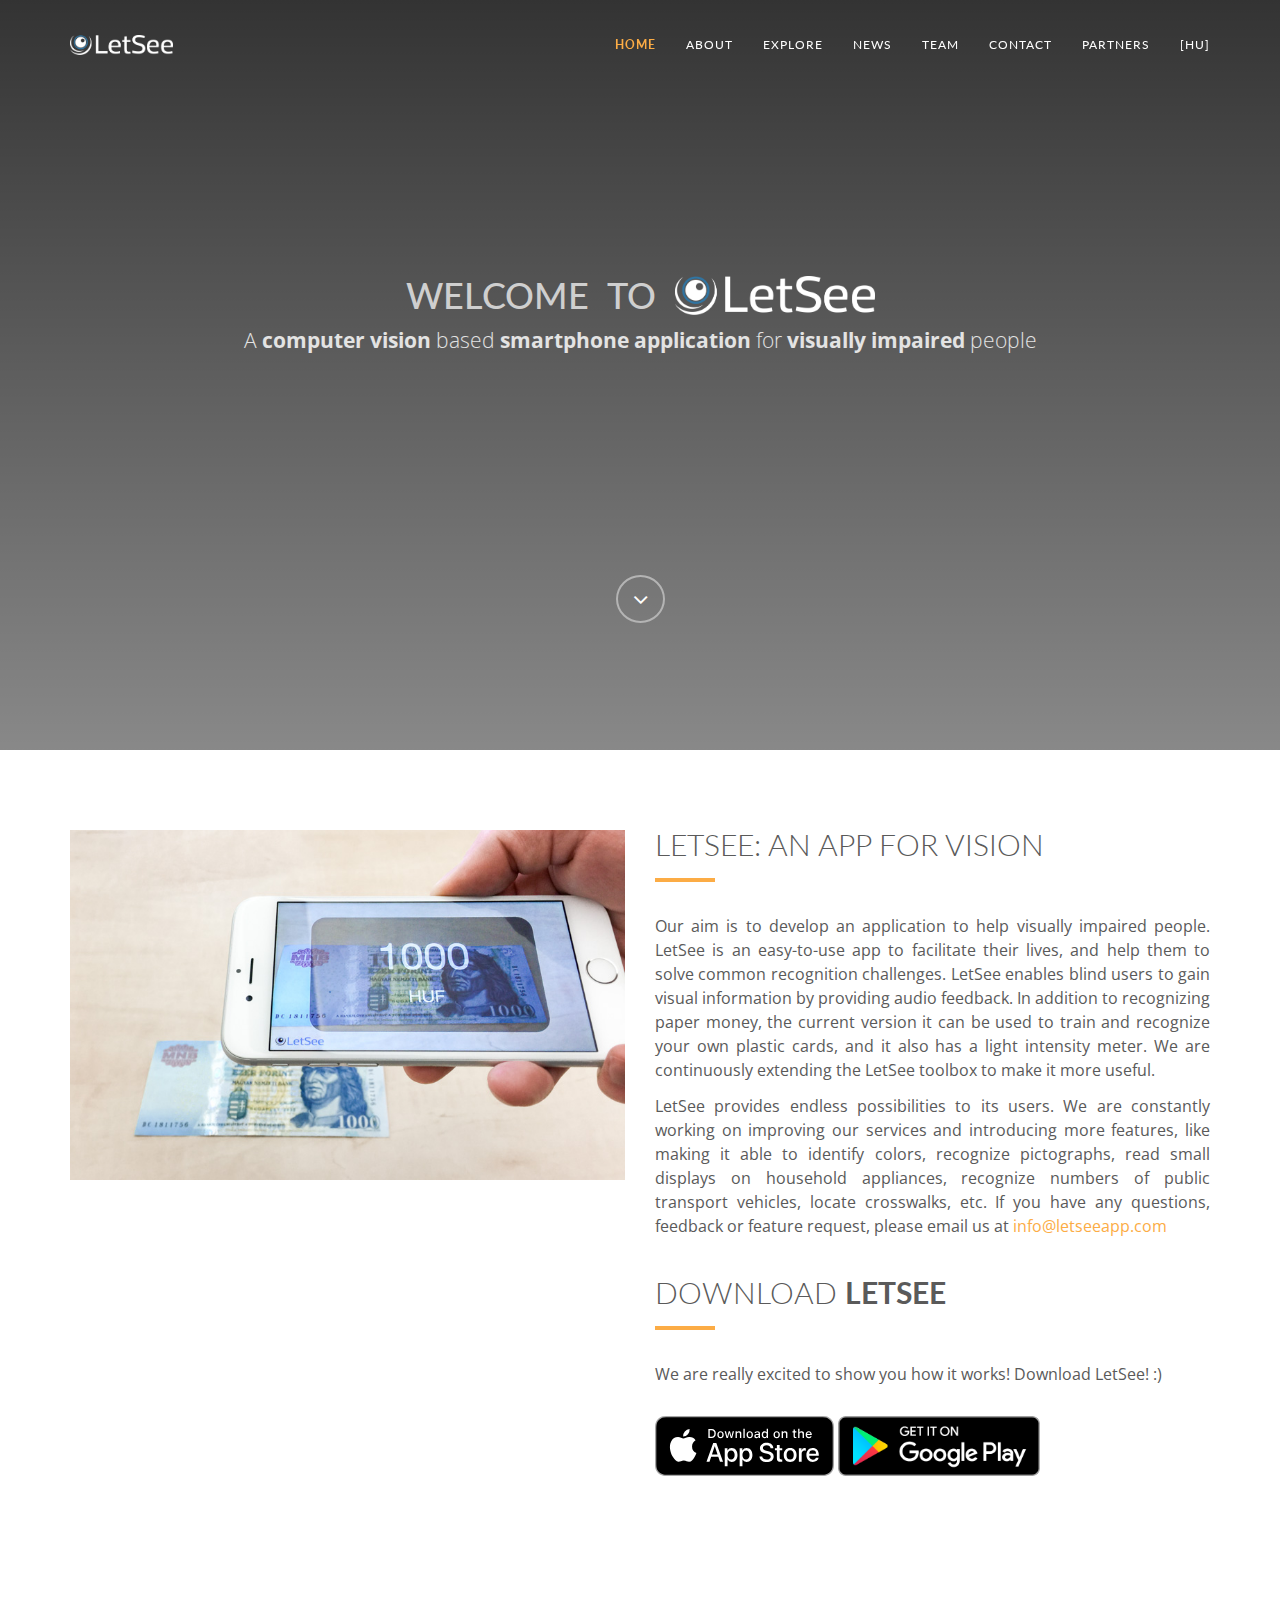
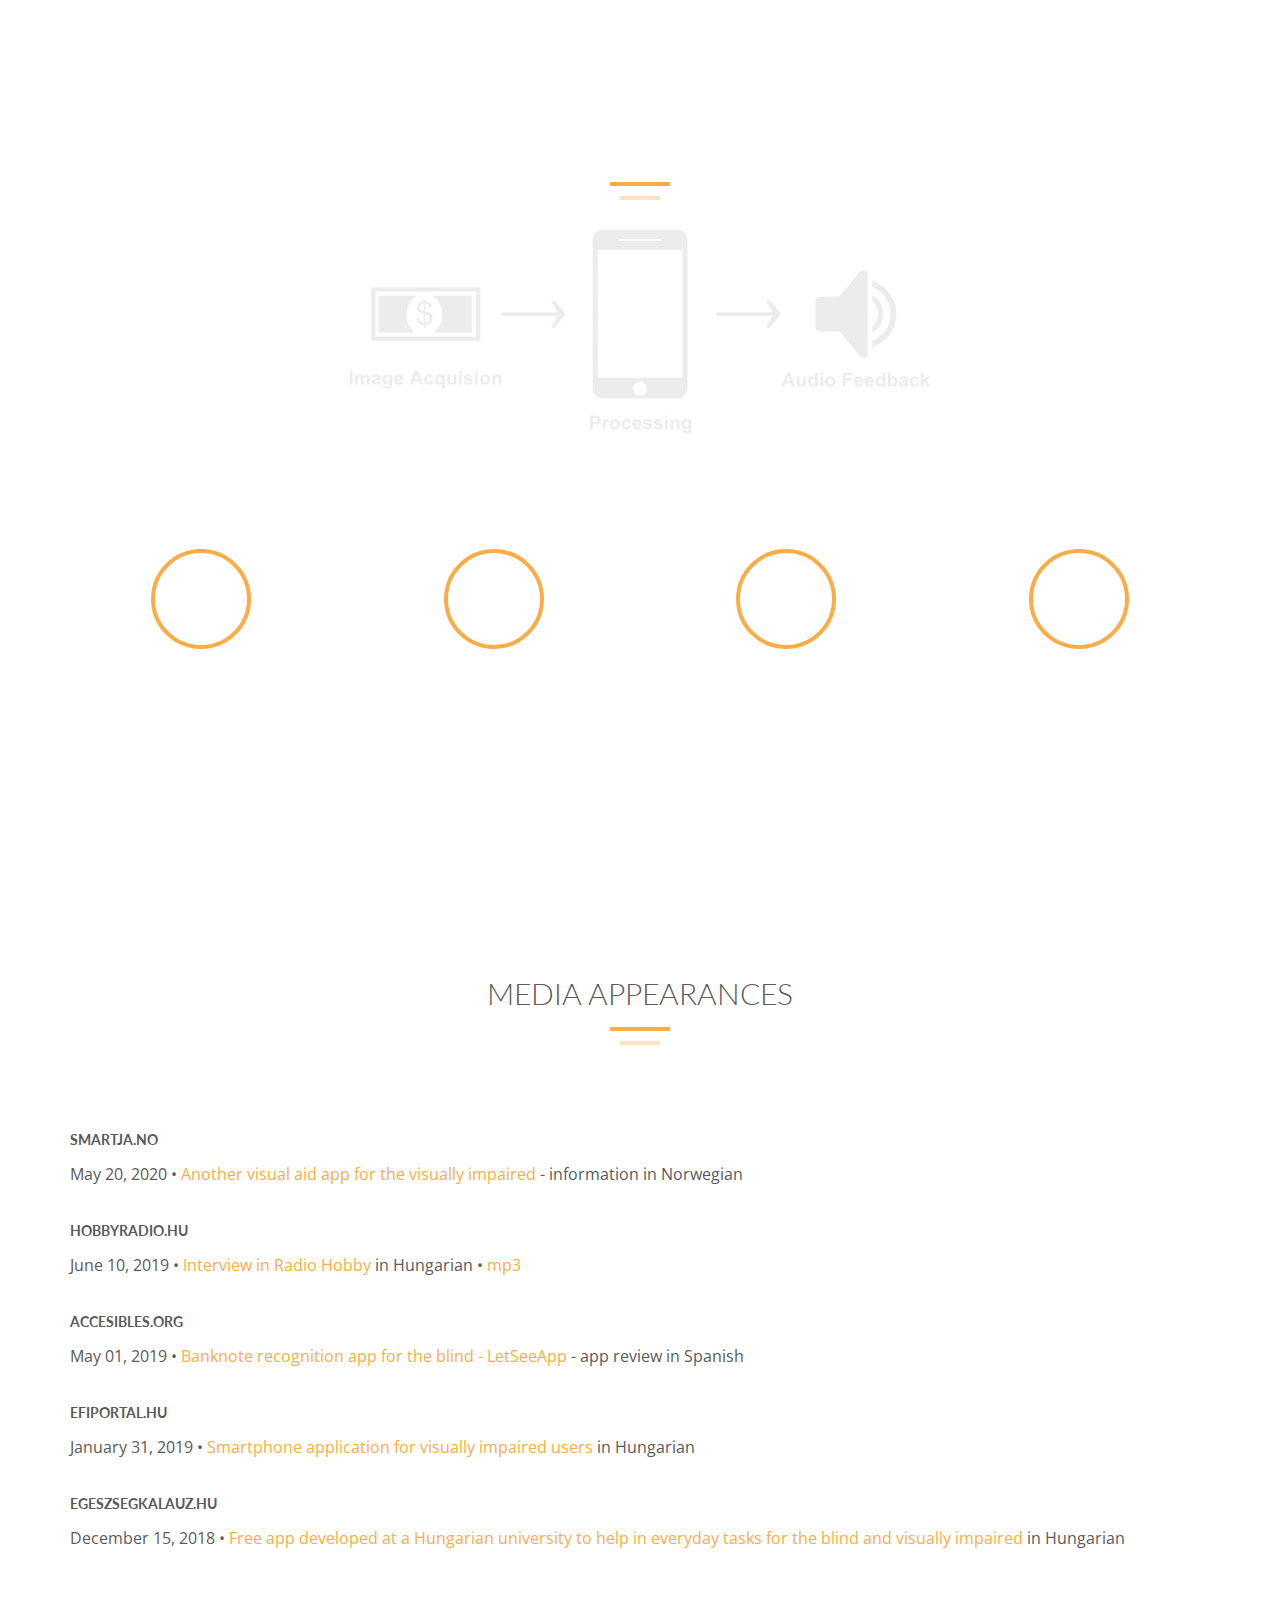
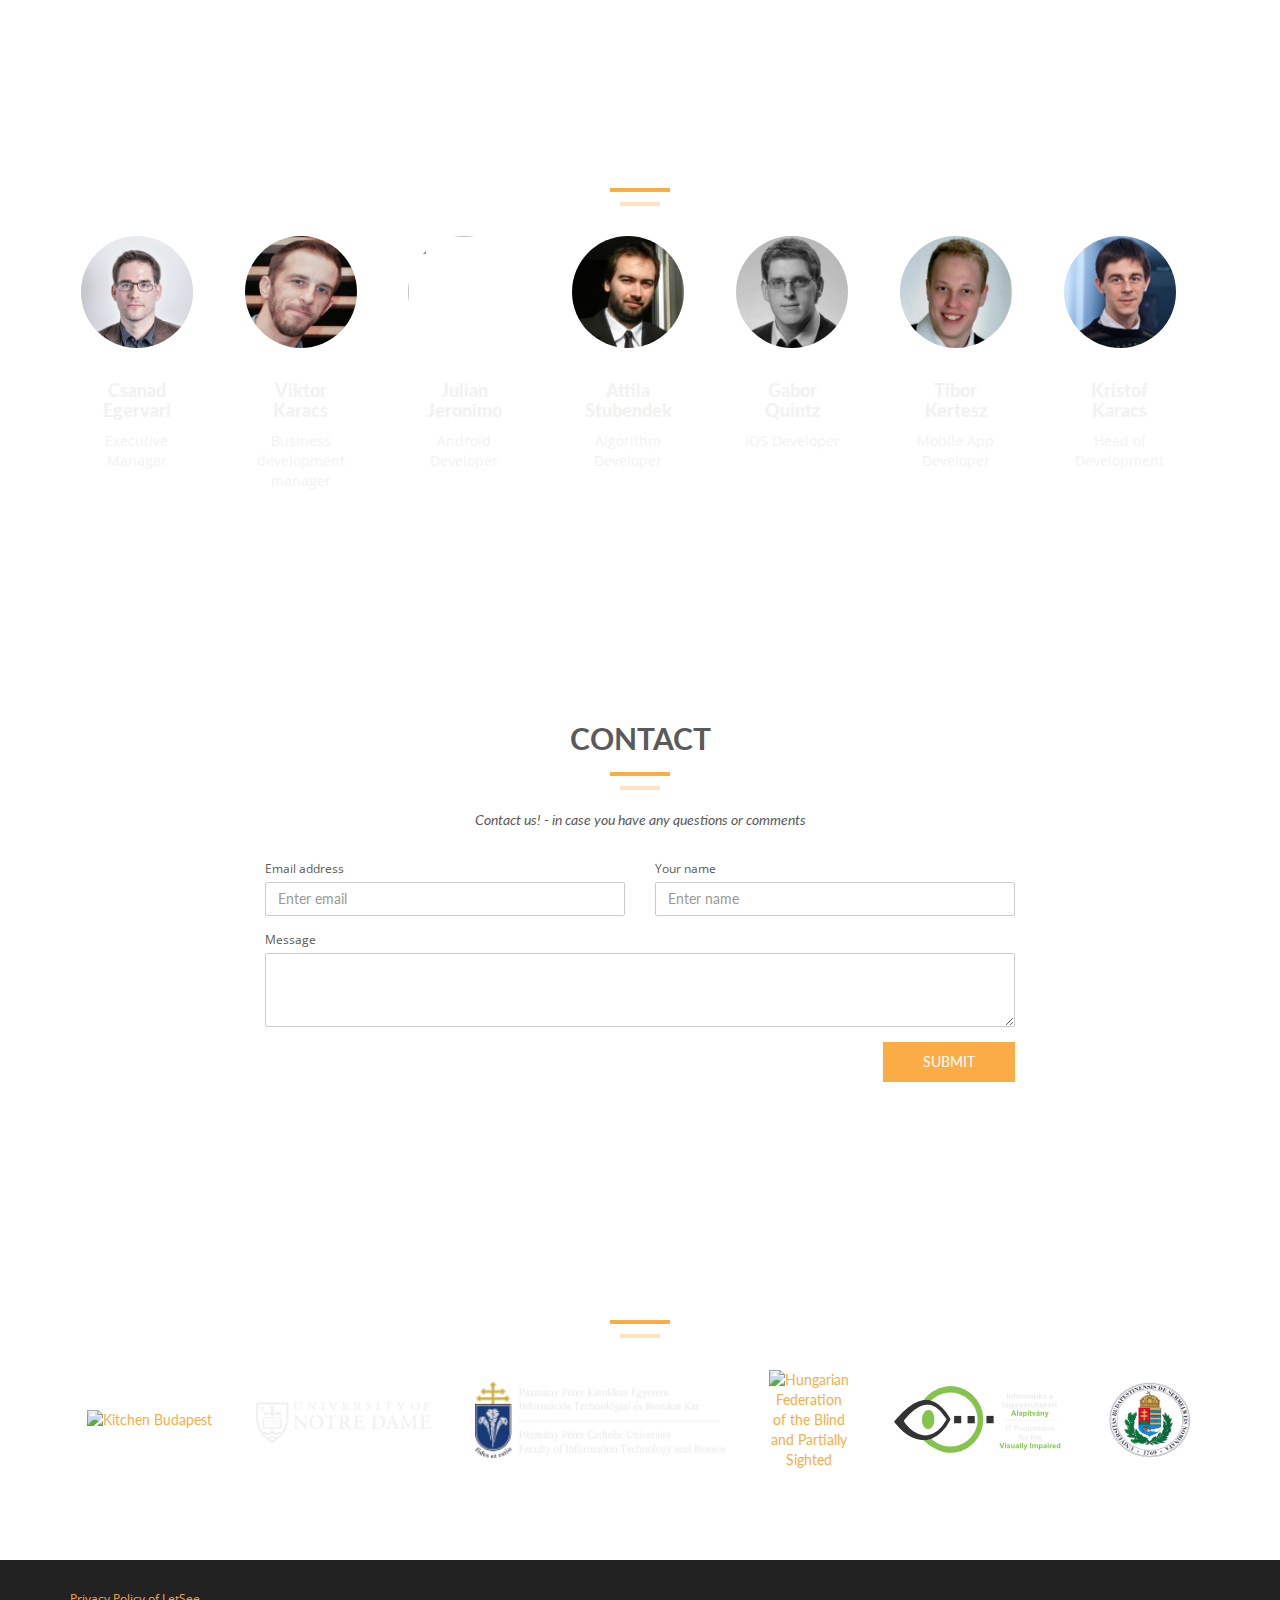
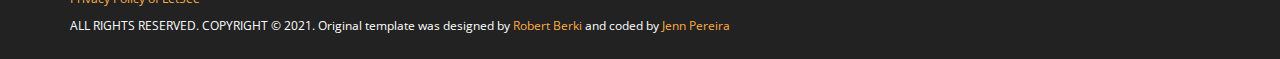
==== index.html @ 66dfd001 "Fix documentation for the JavaScript function for accessibility focus on keyboard navigation" ====
<!DOCTYPE html>
<html lang="en" xmlns="http://www.w3.org/1999/html">
  <head>
	<!-- Basic Page Needs
	================================================== -->
	<meta charset="utf-8">
	<!--[if IE]><meta http-equiv="x-ua-compatible" content="IE=9" /><![endif]-->
	<meta name="viewport" content="width=device-width, initial-scale=1">
	<title>LetSee - A computer vision based smartphone application for visually impaired people</title>
	<meta name="description" content="A computer vision based smartphone application for visually impaired people">
	<meta name="keywords" content="computer vision, smartphone application, app, visually impaired, blind, aid">
	<meta name="author" content="ThemeForces.com, Hungarian Bionic Vision Center">
	
	
	<!-- Favicons
	================================================== -->
	<link rel="apple-touch-icon-precomposed" sizes="57x57" href="img/icons/apple-touch-icon-57x57.png" />
	<link rel="apple-touch-icon-precomposed" sizes="114x114" href="img/icons/apple-touch-icon-114x114.png" />
	<link rel="apple-touch-icon-precomposed" sizes="72x72" href="img/icons/apple-touch-icon-72x72.png" />
	<link rel="apple-touch-icon-precomposed" sizes="144x144" href="img/icons/apple-touch-icon-144x144.png" />
	<link rel="apple-touch-icon-precomposed" sizes="60x60" href="img/icons/apple-touch-icon-60x60.png" />
	<link rel="apple-touch-icon-precomposed" sizes="120x120" href="img/icons/apple-touch-icon-120x120.png" />
	<link rel="apple-touch-icon-precomposed" sizes="76x76" href="img/icons/apple-touch-icon-76x76.png" />
	<link rel="apple-touch-icon-precomposed" sizes="152x152" href="img/icons/apple-touch-icon-152x152.png" />
	<link rel="icon" type="image/png" href="img/icons/favicon-196x196.png" sizes="196x196" />
	<link rel="icon" type="image/png" href="img/icons/favicon-96x96.png" sizes="96x96" />
	<link rel="icon" type="image/png" href="img/icons/favicon-32x32.png" sizes="32x32" />
	<link rel="icon" type="image/png" href="img/icons/favicon-16x16.png" sizes="16x16" />
	<link rel="icon" type="image/png" href="img/icons/favicon-128.png" sizes="128x128" />
	<meta name="application-name" content="LetSee - A computer vision based smartphone application for visually impaired people"/>
	<meta name="msapplication-TileColor" content="#FFFFFF" />
	<meta name="msapplication-TileImage" content="img/icons/mstile-144x144.png" />
	<meta name="msapplication-square70x70logo" content="img/icons/mstile-70x70.png" />
	<meta name="msapplication-square150x150logo" content="img/icons/mstile-150x150.png" />
	<meta name="msapplication-wide310x150logo" content="img/icons/mstile-310x150.png" />
	<meta name="msapplication-square310x310logo" content="img/icons/mstile-310x310.png" />

	<!-- Bootstrap -->
	<link rel="stylesheet" type="text/css"  href="css/bootstrap.css">
	<link rel="stylesheet" type="text/css" href="fonts/font-awesome-4.6.1/css/font-awesome.css">

	<!-- Slider
	================================================== -->
	<link href="css/owl.carousel.css" rel="stylesheet" media="screen">
	<link href="css/owl.theme.css" rel="stylesheet" media="screen">

	<!-- Stylesheet
	================================================== -->
	<link rel="stylesheet" type="text/css"  href="css/style.css">
	<link rel="stylesheet" type="text/css" href="css/responsive.css">

	<link href='http://fonts.googleapis.com/css?family=Lato:100,300,400,700,900,100italic,300italic,400italic,700italic,900italic' rel='stylesheet' type='text/css'>
	<link href='http://fonts.googleapis.com/css?family=Open+Sans:300italic,400italic,600italic,700italic,800italic,700,300,600,800,400' rel='stylesheet' type='text/css'>

	<script type="text/javascript" src="js/modernizr.custom.js"></script>

	<!-- HTML5 shim and Respond.js for IE8 support of HTML5 elements and media queries -->
	<!-- WARNING: Respond.js doesn't work if you view the page via file:// -->
	<!--[if lt IE 9]>
	  <script src="https://oss.maxcdn.com/html5shiv/3.7.2/html5shiv.min.js"></script>
	  <script src="https://oss.maxcdn.com/respond/1.4.2/respond.min.js"></script>
	<![endif]-->
  </head>
  <body>
	<!-- Navigation
	==========================================-->
	<nav id="tf-menu" class="navbar navbar-default navbar-fixed-top" role="navigation">
	  <div class="container">
		<!-- Brand and toggle get grouped for better mobile display -->
		<div class="navbar-header">
			<button type="button" class="navbar-toggle collapsed" data-toggle="collapse" data-target="#bs-example-navbar-collapse-1">
				<span class="sr-only">Toggle navigation</span>
				<span class="icon-bar"></span>
				<span class="icon-bar"></span>
				<span class="icon-bar"></span>
			</button>
			<a aria-hidden="true" id="navbar-logo" href="#tf-home" class="page-scroll"><img src="img/LetSee-logo_white_blue.png" class="navbar-brand"></a>
		  	<!-- <a class="navbar-brand" href="index.html">LetSee</a> -->
		</div>

		<!-- Collect the nav links, forms, and other content for toggling -->
		<div class="collapse navbar-collapse" id="bs-example-navbar-collapse-1">
			<ul class="nav navbar-nav navbar-right" id="navbar-sections">
				<li><a id="navbar-home" href="#tf-home" class="page-scroll"><span class="lan-en">Home</span><span class="lan-hu">Főoldal</span></a></li>
				<li><a id="navbar-about" href="#tf-about" class="page-scroll"><span class="lan-en">About</span><span class="lan-hu">Az appról</span></a></li>
				<li><a id="navbar-explore" href="#tf-explore" class="page-scroll"><span class="lan-en">Explore</span><span class="lan-hu">Ismertető</span></a></li>
				<li><a id="navbar-news" href="#tf-news" class="page-scroll"><span class="lan-en">News</span><span class="lan-hu">Hírek</span></a></li>
				<li><a id="navbar-team" href="#tf-team" class="page-scroll"><span class="lan-en">Team</span><span class="lan-hu">Csapatunk</span></a></li>
				<li><a id="navbar-contact" href="#tf-contact" class="page-scroll"><span class="lan-en">Contact</span><span class="lan-hu">Kapcsolat</span></a></li>
				<li><a id="navbar-partners" href="#tf-partners" class="page-scroll"><span class="lan-en">Partners</span><span class="lan-hu">Partnereink</span></a></li>
				<li><a id="lan-selector" href="#"><span class="lan-hu">[EN]</span><span class="lan-en">[HU]</span></a></li>
				<!--<li><a href="#tf-testimonials" class="page-scroll">Testimonials</a></li>-->
		  	</ul>
		</div><!-- /.navbar-collapse -->
	  </div><!-- /.container-fluid -->
	</nav>

	<!-- Home Page
	==========================================-->
	<div role="main" id="mainPage">
		<div id="tf-home" class="text-center">
			<div class="overlay">
				<div class="content">
					<!--<h1>Welcome to <strong><span class="color">LetSee</span></strong></h1>-->
					<div class="section-title" id="section-title-home" tabindex="0">
						<h1 aria-hidden="true" class="lan-en" style="word-spacing: 10px;">Welcome to <img src="img/LetSee-logo_white_blue.png" style="width: 200px; margin-top: -8px;"></h1>
						<h1 class="lan-hu" style="word-spacing: 10px;">Üdvözlünk a <img src="img/LetSee-logo_white_blue.png" style="width: 200px; margin-top: -8px;" alt="Let see"> oldalán!</h1>
					</div>
					<p class="lead lan-en">A <strong>computer vision</strong> based <strong>smartphone application</strong> for <strong>visually impaired</strong> people</p>
					<p class="lead lan-hu">Okostelefon-<strong>alkalmazás látássérült</strong> felhasználók számára</p>
					<a href="#tf-about" class="fa fa-angle-down page-scroll"></a>
				</div>
			</div>
		</div>

		<!-- About Us Page
		==========================================-->
		<div id="tf-about">
			<div class="container">
				<div class="row">
					<div class="col-md-6">
						<img src="img/LetSeeAppInUse02.jpg" class="img-responsive" alt="Let see logo">
						<div class="clearfix"></div>
						<br /><br />
						<iframe align="middle" style="width: 576px; height: 324px; max-width: 100%; max-height: 60%;" src="https://www.youtube.com/embed/pslJZNljpvE" frameborder="0" gesture="media" allowfullscreen></iframe>
					</div>
					<div class="col-md-6">
						<div class="about-text">
							<div class="section-title" id="section-title-about" tabindex="0">
								 <!-- <h4>About us</h4> -->
								<h2 class="lan-en">LetSee: an App for Vision</h2>
								<h2 class="lan-hu">LetSee: segít a látásban</h2>
								<hr>
								<div class="clearfix"></div>
							</div>
							<p class="intro justified lan-en">Our aim is to develop an application to help visually impaired people. LetSee is an easy-to-use app to facilitate their lives, and help them to solve common recognition challenges. LetSee enables blind users to gain visual information by providing audio feedback. In addition to recognizing paper money, the current version it can be used to train and recognize your own plastic cards, and it also has a light intensity meter. We are continuously extending the LetSee toolbox to make it more useful.</p>
							<p class="intro justified lan-hu">Célunk egy olyan alkalmazás fejlesztése, amely a látássérülteket segíti életkörülményeik javításában. A LetSee egy egyszerűen használható alkalmazás, amely segítséget nyújt a mindennapokban felmerülő nehézségek megoldásához. Segítségével a látássérült illetve vak felhasználó hasznos információkat, hangjelzéseket kaphat a környezetéről. A jelenlegi verzió a papírpénzek felismerésére mellett használható bankkártyák és igazolványok betanítására és felismerésére, valamint egy fényintenzitás mérő funkció is megtalálható benne. A LetSee eszköztárát folyamatosan bővítjük, hogy minél hasznosabb segédeszközzé tegyük.</p>
							<p class="intro justified lan-en">LetSee provides endless possibilities to its users. We are constantly working on improving our services and introducing more features, like making it able to identify colors, recognize pictographs, read small displays on household appliances, recognize numbers of public transport vehicles, locate crosswalks, etc. If you have any questions, feedback or feature request, please email us at<a href="mailto:info@letseeapp.com" title="Send an email to LetSee"> info@letseeapp.com </a></p>
							<p class="intro justified lan-hu">A LetSee számtalan lehetőséget kínál felhasználóinak. Folyamatosan dolgozunk az alkalmazás fejlesztésén, új funkciók bevezetésén, többek között, hogy képes legyen színek illetve piktogramok felismerésére, digitális kijelzők leolvasására, járatszám-felismerésre, gyalogosátkelők megtalálására stb. Ha kipróbáltad, és kérdésed, visszajelzésed, fejlesztési ötleted van, kérünk írj nekünk az <a href="mailto:info@letseeapp.com" title="Küldjön e-mailt a LetSee">info@letseeapp.com</a> emailcímre. </p>
						</div>

						<br /><br />

						<div class="section-title">
							<h2 class="lan-en">Download <strong>LetSee</strong></h2>
							<h2 class="lan-hu">Letöltés</h2>
							<div class="line">
								<hr>
							</div>
							<div class="clearfix"></div>
						</div>
						<p class="intro lan-en">We are really excited to show you how it works! Download LetSee! :)</p>
						<p class="intro lan-hu">Izgatottan várjuk, mit szólsz hozzá! Töltsd le, próbáld ki! :)</p>
						<div class="section-title center">
							<a href="https://itunes.apple.com/hu/app/letseeapp/id1170643143?mt=8">
								<img alt="Beszerzés az App store-ból" src="img/AppStoreDownload_HU.svg" class="img-rounded lan-hu" align="middle" style="max-width: 230px; height: 60px; max-height: 60px;" />
								<img alt="Get it on App Store" src="img/AppStoreDownload_US-UK.svg" class="img-rounded lan-en" align="middle" style="max-width: 230px; height: 60px; max-height: 60px;" />
							</a>
							<a href='https://play.google.com/store/apps/details?id=com.letseeapp.letseeapp&pcampaignid=MKT-Other-global-all-co-prtnr-py-PartBadge-Mar2515-1'>
								<img alt="Beszerzés a Google Play-ből" src="img/PlayStoreDownload_HU.png" class="img-rounded lan-hu" align="middle" style="max-width: 230px; height: 60px; max-height: 60px;" />
								<img alt="Get it on Google Play" src="img/PlayStoreDownload_US-UK.png" class="img-rounded lan-en" align="middle" style="max-width: 230px; height: 60px; max-height: 60px;" />
							</a>
						</div>
					</div>
				</div>
			</div>
		</div>


		 <!-- Explore Section
		==========================================-->
	  <div id="tf-explore" class="text-center">
			<div class="overlay">
				<div class="container">
					<div class="section-title center" id="section-title-explore" tabindex="0">
						<h2 class="lan-en">Explore <strong>the app</strong></h2>
						<h2 class="lan-hu">Fedezd fel a <strong>LetSee</strong> világát!</h2>
						<div class="line">
							<hr>
						</div>
						<div class="clearfix"></div>
						<div class="center-block visible-sm visible-md visible-lg">
							<img aria-hidden="true" src="img/DataFlow01W.png" class="img-rounded" align="middle" style="width: 80%; max-width: 600px;">
						</div>
						<div class="center-block visible-xs">
							<img aria-hidden="true" src="img/DataFlow02W.png" class="img-rounded" align="middle" style="width: 60%; max-width: 200px;">
						</div>
						<!-- There should be two types for PC and mobile versions. Or not? --><!--is equipped only with banknote recognition capabilies-->
						<!--<p class="intro">LetSee app uses the built in camera of your smartphone to capture imageflows of your surroundings. Images are processed locally in real time, thus no internet connection is needed to use the app.* Since current version of LetSee recognizes banknotes only, task selection menu will be introduced in a later release. Just tap on the app to start processing and wait for the audio feedback. Once the app is highly confident in its decisions, results are immediately displayed on the screen and spoken out loud. </p>
						<p class="intro">To help you aim the device properly, LetSee also gives you audio hints about where to move the camera.</p>
						-->
						<p class="intro lan-en">LetSee is exploiting the immense computational and sensory capabilities of smartphones.</p>
						<p class="intro lan-hu">A LetSee sokoldalúan használja ki az okostelefonok számítási teljesítményét és a bennük lévő szenzorokat.</p>
					</div>
					<div class="space"></div>
					<div class="row">

						<div class="col-md-3 col-sm-6 service">
							<i class="fa fa-video-camera"></i>
							<h4 class="lan-en"><strong>Image Acquisition</strong></h4>
							<h4 class="lan-hu"><strong>Bemeneti képek</strong></h4>
							<p class="justified lan-en">LetSee uses the built in camera of your smartphone to look around in your surroundings processing each frame continuously. </p>
							<p class="justified lan-hu">A LetSee a telefon kameráját használja, folyamatosan feldolgozva a környezetből kinyerhető képi információkat.</p>
						</div>

						<div class="col-md-3 col-sm-6 service">
							<i class="fa fa-mobile"></i>
							<h4 class="lan-en"><strong>Effective Processing</strong></h4>
							<h4 class="lan-hu"><strong>Hatékony képfeldolgozás</strong></h4>
							<p class="justified lan-en">Fast and low-power algorithms running locally on your phone, thus no data connection is needed to use the app.</p>
							<p class="justified lan-hu">A telefon gyors és hatékony algoritmusok segítségével dolgozza fel a képeket, így nincs szükség internetkapcsolatra az alkalmazás használatához.</p>
						</div>

						<div class="col-md-3 col-sm-6 service">
							<i class="fa fa-bullhorn"></i>
							<h4 class="lan-en"><strong>Audio Feedback</strong></h4>
							<h4 class="lan-hu"><strong>Hangjelzések</strong></h4>
							<p class="justified lan-en">Once the app is highly confident in its decisions, results are immediately displayed on the screen and spoken out loud.</p>
							<p class="justified lan-hu">Amint az alkalmazás sikeresen feldolgozta a képet, az eredmény azonnal megjelenik a kijelzőn, és hallhatóvá válik a hangszórón vagy fülhallgatón keresztül.</p>
						</div>
						<div class="col-md-3 col-sm-6 service">
							<i class="fa fa-th-list"></i>
							<h4 class="lan-en"><strong>Task Selection</strong></h4>
							<h4 class="lan-hu"><strong>Feladatválasztás</strong></h4>
							<p class="justified lan-en">Simply swipe sideways to choose among functions.</p>
							<p class="justified lan-hu">A funkciók között egyszerű oldalirányú söpréssel lehet váltani.</p>
						</div>
					</div>
				</div>
			</div>
		</div>

		<!-- News Section
		==========================================-->
		<div id="tf-news" class="text-center">
			<div class="container">

				<div class="row">
					<div class="col-md-10 col-md-offset-1">

						<div class="section-title center" id="section-title-news" tabindex="0">
							<h2 class="lan-en">Media appearances</h2>
							<h2 class="lan-hu">Média megjelenések</h2>
							<div class="line">
								<hr>
							</div>
							<div class="clearfix"></div>
						</div>

					</div>
				</div>

				<div class="row">

					<div class="col-md-12">
						<h5 class="lan-en">smartja.no</h5>
						<h5 class="lan-hu">smartja.no</h5>
						<p class="intro justified lan-en">May 20, 2020 <span>&#8226;</span>    <a href="https://www.smartja.no/letseeapp/">Another visual aid app for the visually impaired</a> - information in Norwegian</p>
						<p class="intro justified lan-hu">2020. május 20. <span>&#8226;</span> <a href="https://www.smartja.no/letseeapp/">Egy újabb látássegítő alkalmazás látássérülteknek</a> - ismertető norvégül</p>
					</div>

					<div class="col-md-12">
						<h5 class="lan-en">hobbyradio.hu</h5>
						<h5 class="lan-hu">hobbyradio.hu</h5>
						<p class="intro justified lan-en">June 10, 2019 <span>&#8226;</span> <a href="http://gephaz.hobbyradio.hu/ket-igen-hasznos-magyar-fejlesztesu-okostelefonos-appot-mustraltunk/">Interview in Radio Hobby</a> in Hungarian       <span>&#8226;</span> <a href="http://gephaz.hobbyradio.hu/archiv/19_06_07.mp3">mp3</a> </p>
						<p class="intro justified lan-hu">2019. június 10. <span>&#8226;</span> <a href="http://gephaz.hobbyradio.hu/ket-igen-hasznos-magyar-fejlesztesu-okostelefonos-appot-mustraltunk/">Interjú a Hobby rádióban</a>     <span>&#8226;</span> <a href="http://gephaz.hobbyradio.hu/archiv/19_06_07.mp3">mp3</a> </p>
					</div>

					<div class="col-md-12">
						<h5 class="lan-en">Accesibles.org</h5>
						<h5 class="lan-hu">Accesibles.org</h5>
						<p class="intro justified lan-en">May 01, 2019 <span>&#8226;</span> <a href="https://www.accesibles.org/app-de-reconocimiento-de-billetes-para-ciegos-letmesee/?unapproved=272&moderation-hash=38a436e69b5645a57b2863a729ee66d5#comment-272">Banknote recognition app for the blind - LetSeeApp</a> - app review in Spanish</p>
						<p class="intro justified lan-hu">2019. május 01. <span>&#8226;</span> <a href="https://www.accesibles.org/app-de-reconocimiento-de-billetes-para-ciegos-letmesee/?unapproved=272&moderation-hash=38a436e69b5645a57b2863a729ee66d5#comment-272">Bankjegyfelismerő alkalmazás vakok számára - LetSeeApp</a> - app ajánló</p>
					</div>

					<div class="col-md-12">
						<h5 class="lan-en">efiportal.hu</h5>
						<h5 class="lan-hu">efiportal.hu</h5>
						<p class="intro justified lan-en">January 31, 2019 <span>&#8226;</span> <a href="http://www.efiportal.hu/hir/okostelefon-alkalmazas-latasserult-felhasznalok-szamara/">Smartphone application for visually impaired users</a> in Hungarian</p>
						<p class="intro justified lan-hu">2019. január 31. <span>&#8226;</span> <a href="http://www.efiportal.hu/hir/okostelefon-alkalmazas-latasserult-felhasznalok-szamara/">Okostelefon-alkalmazás látássérült felhasználók számára</a></p>
					</div>

					<div class="col-md-12">
						<h5 class="lan-en">egeszsegkalauz.hu</h5>
						<h5 class="lan-hu">egeszsegkalauz.hu</h5>
						<p class="intro justified lan-en">December 15, 2018 <span>&#8226;</span> <a href="https://www.egeszsegkalauz.hu/orvosnal/diagnosztika/kidolgoztak-a-magyarok-egy-ingyenes-applikaciot-latasserultek-szamara/669esb6">Free app developed at a Hungarian university to help in everyday tasks for the blind and visually impaired</a> in Hungarian</p>
						<p class="intro justified lan-hu">2018. december 15. <span>&#8226;</span> <a href="https://www.egeszsegkalauz.hu/orvosnal/diagnosztika/kidolgoztak-a-magyarok-egy-ingyenes-applikaciot-latasserultek-szamara/669esb6">Ingyenes applikációt dolgoztak ki a magyar egyetemen a látássérültek mindennapos tájékozódásának segítésére</a></p>
					</div>

				</div>
			</div>
		</div>

		<!-- Team Page
		==========================================-->
		<div id="tf-team" class="text-center">
			<div class="overlay">
				<div class="container">
					<div class="section-title center" id="section-title-team" tabindex="0">
						<h2 class="lan-en">Meet <strong>our team</strong></h2>
						<h2 class="lan-hu">Ismerd meg <strong>munkatársainkat!</strong></h2>
						<div class="line">
							<hr>
						</div>
					</div>

					<div class="row">

						<div class="col-1-7">
							<div class="thumbnail">
								<img aria-hidden="true" src="img/team/cse1.jpg" class="img-circle team-img">
								<div class="caption">
									<h3 class="lan-en">Csanad Egervari</h3>
									<h3 class="lan-hu">Egervári Csanád</h3>
									<p class="lan-en">Executive Manager</p>
									<p class="lan-hu">Ügyvezető</p>
								</div>
							</div>
						</div>

						<div class="col-1-7">
							<div class="thumbnail">
								<img aria-hidden="true" src="img/team/vk1.jpg" class="img-circle team-img">
								<div class="caption">
									<h3 class="lan-en">Viktor Karacs</h3>
									<h3 class="lan-hu">Karacs Viktor</h3>
									<p class="lan-en">Business development manager</p>
									<p class="lan-hu">Üzletfejlesztési menedzser</p>
								</div>
							</div>
						</div>

						<div class="col-1-7">
							<div class="thumbnail">
								<img aria-hidden="true" src="img/team/jj1.jpg" class="img-circle team-img">
								<div class="caption">
									<h3 class="lan-en">Julian Jeronimo</h3>
									<h3 class="lan-hu">Jeronimo Julian</h3>
									<p class="lan-en">Android Developer</p>
									<p class="lan-hu">Android fejlesztő</p>
								</div>
							</div>
						</div>

						<div class="col-1-7">
							<div class="thumbnail">
								<img aria-hidden="true" src="img/team/as1.jpg" class="img-circle team-img">
								<div class="caption">
									<h3 class="lan-en">Attila Stubendek</h3>
									<h3 class="lan-hu">Stubendek Attila</h3>
									<p class="lan-en">Algorithm Developer</p>
									<p class="lan-hu">Algoritmus-fejlesztő</p>
								</div>
							</div>
						</div>

						<div class="col-1-7">
							<div class="thumbnail">
								<img aria-hidden="true" src="img/team/gq1.png" class="img-circle team-img">
								<div class="caption">
									<h3 class="lan-en">Gabor Quintz</h3>
									<h3 class="lan-hu">Quintz Gábor</h3>
									<p class="lan-en">iOS Developer</p>
									<p class="lan-hu">iOS fejlesztő</p>
								</div>
							</div>
						</div>

						<div class="col-1-7">
							<div class="thumbnail">
								<img aria-hidden="true" src="img/team/kt.jpeg" class="img-circle team-img">
								<div class="caption">
									<h3 class="lan-en">Tibor Kertesz</h3>
									<h3 class="lan-hu">Kertész Tibor</h3>
									<p class="lan-en">Mobile App Developer</p>
									<p class="lan-hu">Mobil App fejlesztő</p>
								</div>
							</div>
						</div>

						<div class="col-1-7">
							<div class="thumbnail">
								<img aria-hidden="true" src="img/team/kk1.jpg" class="img-circle team-img">
								<div class="caption">
									<h3 class="lan-en">Kristof Karacs</h3>
									<h3 class="lan-hu">Karacs Kristóf</h3>
									<p class="lan-en">Head of Development</p>
									<p class="lan-hu">Fejlesztési vezető</p>
								</div>
							</div>
						</div>

					</div>

				</div>
			</div>
		</div>

		<!-- Contact Section
		==========================================-->
		<div id="tf-contact" class="text-center">
			<div class="container">

				<div class="row">
					<div class="col-md-8 col-md-offset-2">

						<div class="section-title center" id="section-title-contact" tabindex="0">
							<h2 class="lan-en"><strong>Contact</strong></h2>
							<h2 class="lan-hu"><strong>Elérhetőség</strong></h2>
							<div class="line">
								<hr>
							</div>
							<div class="clearfix"></div>
							<span class="lan-en">
								<em>Contact us! - in case you have any questions or comments</em><br>
							</span>
							<span class="lan-hu">
								<em>Írj nekünk! - ha bármi kérdésed vagy megjegyzésed van</em><br>
							</span>
						</div>

						<form>
							<div class="row">
								<div class="col-md-6">
									<div class="form-group">
										<label for="InputEmail1"><span class="lan-en">Email address</span><span class="lan-hu">E-mail cím</span></label>
										<input type="email" name="input-email" class="form-control" id="InputEmail1" placeholder="Enter email">
									</div>
								</div>
								<div class="col-md-6">
									<div class="form-group">
										<label for="InputName1"><span class="lan-en">Your name</span><span class="lan-hu">Név</span></label>
										<input type="text" name="input-name" class="form-control" id="InputName1" placeholder="Enter name">
									</div>
								</div>
							</div>

							<div class="form-group" id="cf-message-fg">
								<label for="InputMessage"><span class="lan-en">Message</span><span class="lan-hu">Üzenet</span></label>
								<textarea name="input-message" class="form-control" id="InputMessage" rows="3"></textarea>
							</div>

							<button type="button" class="btn tf-btn btn-default" id="contacform-submit"><span class="lan-en">Submit</span><span class="lan-hu">Elküld</span></button>
						</form>

					</div>
				</div>

			</div>
		</div>
		<!-- Our Partners Section
		==========================================-->
		<div id="tf-partners" class="text-center">
			<div class="overlay">
				<div class="container">

					<div class="section-title center" id="section-title-partners" tabindex="0">
						<h2 class="lan-en">Our partners</h2>
						<h2 class="lan-hu">Partnereink</h2>
						<div class="line">
							<hr>
						</div>
					</div>
					<div class="row partnerimages">
						<div class="col-lg-2 col-md-3 col-sm-6 col-xs-12 col-1-6b">
							<a class="lan-en" href="http://kibu.hu/en/home" target=_blank>
								<img aria-hidden="true" src="img/partners/300_KiBu_S_Trans_Clip_invert.png" title="Kitchen Budapest" style="width: 60%; max-width: 125px;">
							</a>
							<a class="lan-hu" href="http://kibu.hu/hu/home" target=_blank>
								<img aria-hidden="true" src="img/partners/300_KiBu_S_Trans_Clip_invert.png" title="Kitchen Budapest" style="width: 60%; max-width: 125px;">
							</a>
						</div>
						<div class="col-lg-3 col-md-3 col-sm-6 col-xs-12 col-1-6b">
							<a class="lan-en" href="https://www.nd.edu" target=_blank>
								<img aria-hidden="true" src="img/partners/nd_mark_blue_m.png" title="University of Notre Dame">
							</a>
							<a class="lan-hu" href="https://www.nd.edu" target=_blank>
								<img aria-hidden="true" src="img/partners/nd_mark_blue_m.png" title="University of Notre Dame">
							</a>
						</div>
						<div class="col-lg-3 col-md-4 col-sm-6 col-xs-12 col-1-6b">
							<a class="lan-en" href="https://itk.ppke.hu/en" target=_blank>
								<img src="img/partners/ppkeitk.png" title="Pázmány Péter Catholic University | Faculty of Information Technology and Bionics" alt="Pázmány Péter Catholic University | Faculty of Information Technology and Bionics" style="width: 100%; max-width: 250px; ">
							</a>
							<a class="lan-hu" href="https://itk.ppke.hu" target=_blank>
								<img src="img/partners/ppkeitk.png" title="Pázmány Péter Katolikus Egyetem | Információs Technológiai és Bionikai Kar" alt="Pázmány Péter Katolikus Egyetem | Információs Technológiai és Bionikai Kar" style="width: 100%; max-width: 250px; ">
							</a>
						</div>
						<div class="col-lg-1 col-md-2 col-sm-6 col-xs-12 col-1-6b">
							<a class="lan-en" href="https://www.mvgyosz.hu/en/mvgyosz-mainpage" target=_blank>
								<img aria-hidden="true" src="img/partners/mvgyosz_logo_betuszavas.jpg" title="Hungarian Federation of the Blind and Partially Sighted" style="width: 40%; max-width: 80px;">
							</a>
							<a class="lan-hu" href="https://www.mvgyosz.hu" target=_blank>
								<img aria-hidden="true" src="img/partners/mvgyosz_logo_betuszavas.jpg" title="Magyar Vakok és Gyengénlátók Országos Szövetsége" style="width: 40%; max-width: 80px;">
							</a>
						</div>
						<div class="col-lg-3 col-md-3 col-sm-6 col-xs-12 col-1-6b">
							<a class="lan-en" href="https://infoalap.hu/english" target=_blank>
								<img src="img/partners/infoalap_logo2016HUN_ENG.png" title="IT Foundation for the Visually Impaired" alt="IT Foundation for the Visually Impaired">
							</a>
							<a class="lan-hu" href="https://infoalap.hu" target=_blank>
								<img src="img/partners/infoalap_logo2016HUN_ENG.png" title="Informatika a Látássérültekért Alapítvány" alt="Informatika a Látássérültekért Alapítvány">
							</a>
						</div>
						<div class="col-lg-1 col-md-2 col-sm-6 col-xs-12 col-1-6b">
							<a class="lan-en" href="https://semmelweis.hu/english" target=_blank>
								<img src="img/partners/sote-cimer.png" title="Semmelweis Medicine and Health Sciences University" alt="Semmelweis Medicine and Health Sciences University">
							</a>
							<a class="lan-hu" href="https://semmelweis.hu" target=_blank>
								<img src="img/partners/sote-cimer.png" title="Semmelweis Orvostudományi Egyetem" alt="Semmelweis Orvostudományi Egyetem">
							</a>
						</div>
					</div>
				</div>
			</div>
		</div>
	</div> <!--end main section-->

	<footer id="footer-section">
		<nav id="footer">
			<div class="container">
				<div class="pull-left fnav">
					<p><a href="/privacy" target="_blank" title="Privacy">Privacy Policy of LetSee</a></p>
					<p>ALL RIGHTS RESERVED. COPYRIGHT © 2021. Original template was designed by <a href="https://dribbble.com/shots/1817781--FREEBIE-Spirit8-Digital-agency-one-page-template">Robert Berki</a> and coded by <a href="https://dribbble.com/jennpereira">Jenn Pereira</a></p>
				</div>
				<!-- <div class="pull-right fnav">
					<ul class="footer-social">
						<li><a href="#"><i class="fa fa-facebook"></i></a></li>
						<li><a href="#"><i class="fa fa-dribbble"></i></a></li>
						<li><a href="#"><i class="fa fa-google-plus"></i></a></li>
						<li><a href="#"><i class="fa fa-twitter"></i></a></li>
					</ul>
				</div> -->
			</div>
		</nav>
	</footer>


	<!-- jQuery (necessary for Bootstrap's JavaScript plugins) -->
	<script src="https://ajax.googleapis.com/ajax/libs/jquery/1.11.1/jquery.min.js"></script>
	<script type="text/javascript" src="js/jquery.1.11.1.js"></script>
	<!-- Include all compiled plugins (below), or include individual files as needed -->
	<script type="text/javascript" src="js/bootstrap.js"></script>
	<script type="text/javascript" src="js/SmoothScroll.js"></script>
	<script type="text/javascript" src="js/jquery.isotope.js"></script>

	<script src="js/owl.carousel.js"></script>
	<script>
		var link = "v8WauUWZyB3ctJ3bm9yL6MHc0RHa";
		var padding = "==QbvNmLslWYtdGQwBXYlV2c0VGb";

		$('#cf-send-message').change(function(){
			if($('input[name="cf-send-message"]:checked').val()){
				$('#cf-message-fg').show("slow");
			}
			else{
				$('#cf-message-fg').hide("slow");
			}
		});
		
		$('#contacform-submit').click(function() {

				alert('Thank you for your time!');
						
				var data = { 
					Name: $('#InputName1').val(), 
					Email: $('#InputEmail1').val(),
					Subscription: "Subscription skipped.",
					Message: $('#InputMessage').val()
				};

				$.ajax({
					url: atob(link.split('').reverse().join('')).concat(atob(padding.split('').reverse().join(''))), 
					method: "POST",
					data: data,
					dataType: "json"
				});

				$('#InputMessage').val("");
				$('#InputName1').val("");
				$('#InputEmail1').val("");
			
		});
	</script>

	<!-- Javascripts
	================================================== -->
	<script type="text/javascript" src="js/main.js"></script>
	<script type="text/javascript">
		var actLan = "en";
		$(".lan-hu").hide();
		$("#lan-selector").click(function(event){
			if(actLan === "hu") {
				actLan = "en";
				$(".lan-hu").hide();
				$(".lan-en").show();
			} else {
				actLan = "hu";
				$(".lan-en").hide();
				$(".lan-hu").show();
			}
			event.preventDefault();
		});
	</script>

	<!-- JS function to fix the accessibility focus on keyboard navigation -->
  	<script>
		// On an key pressed event performed over the navigation bar `nav` element with id:
		// `tf-menu` (the parent element)
		// Approach 1: Using jQuery for handling the event
		$("#tf-menu").keyup(function(event) {
		// Approach 2: Using vanilla JavaScript for handling the event
		// document.getElementById("tf-menu").addEventListener("keyup", function (event) {
			// event.preventDefault(); // Approach 2: Using vanilla JavaScript
			// If the key pressed event is the 'Enter' key (key code number 13)
			if (event.key === '13' || event.key === 'Enter') {
				switch (document.activeElement.id) { // Change the focus to the corresponding section title element
					case 'navbar-logo': document.getElementById('section-title-home').focus();
						break;
					case 'navbar-home': document.getElementById('section-title-home').focus();
						break;
					case 'navbar-about': document.getElementById('section-title-about').focus();
					  	break;
					case 'navbar-explore': document.getElementById('section-title-explore').focus();
					  	break;
					case 'navbar-news': document.getElementById('section-title-news').focus();
					  	break;
					case 'navbar-team': document.getElementById('section-title-team').focus();
					  	break;
					case 'navbar-contact': document.getElementById('section-title-contact').focus();
					  	break;
					case 'navbar-partners': document.getElementById('section-title-partners').focus();
					  	break;
				}
			}
		  });
	  </script>

  </body>
</html>
---- css/style.css ----
@import url(http://fonts.googleapis.com/css?family=Lato:100,300,400,700,900,100italic,300italic,400italic,700italic,900italic);
@import url(http://fonts.googleapis.com/css?family=Open+Sans:300italic,400italic,600italic,700italic,800italic,700,300,600,800,400);

body, html{
	font-family: 'Lato', sans-serif;
	text-rendering: optimizeLegibility !important;
	-webkit-font-smoothing: antialiased !important;
	color: #5a5a5a;
}

h1{
	text-transform: uppercase;
}
h1 strong{
	font-weight: 900;
}
h2{
	text-transform: uppercase;
	line-height: 28px;
	margin:  0;
}
h3{
font-size: 18px;
font-weight: 900;
}
h4{
	text-transform: uppercase;
}

h3.news-title {
	text-align: left;
}

h5 {
	text-align: left;
	padding-top: 25px;
}

.futureTask{
	opacity: 0.5;
}
.justified{
	text-align: justify;
    text-justify: auto;/*inter-word;*/
}
input[type=checkbox].css-checkbox {
	position:absolute;
	z-index:-1000;
	left:-1000px;
	overflow: hidden;
	clip: rect(0 0 0 0);
	height:1px;
	width:1px;
	margin:-1px;
	padding:0;
	border:0;
}

input[type=checkbox].css-checkbox + label.css-label {
	padding-left:21px;
	height:15px; 
	display:inline-block;
	line-height:15px;
	background-repeat:no-repeat;
	background-position: 0 0;
	font-size:15px;
	vertical-align:middle;
	cursor:pointer;
}

input[type=checkbox].css-checkbox:checked + label.css-label {
	background-position: 0 -15px;
}
label.css-label {
	background-image:url(../img/lite-orange-check.png);
	-webkit-touch-callout: none;
	-webkit-user-select: none;
	-khtml-user-select: none;
	-moz-user-select: none;
	-ms-user-select: none;
	user-select: none;
}
h5{
	text-transform: uppercase;
	font-weight: 700;
	line-height: 20px;
}
p{
	font-family: 'Open Sans', sans-serif;
	
}
p.intro{
	font-size: 16px;
	margin: 12px 0 0;
	line-height: 24px;
	font-family: 'Open Sans', sans-serif;
}
p.introItalic{
	font-size: 14px;
	margin: 12px 0 0;
	line-height: 24px;
	font-family: 'Open Sans', sans-serif;
	font-style: italic;
	
}
a{ color: #FCAC45;}
a:hover,
a:focus{
	text-decoration: none;
	color: #FCAC45;
}

.section-title hr{
	border-color: #fcac45;
	border-width: 4px;
	width: 60px;
	float: left;
	clear: both;
}
.clearfix:after {
     visibility: hidden;
     display: block;
     font-size: 0;
     content: " ";
     clear: both;
     height: 0;
     }
.clearfix { display: inline-block; }
* html .clearfix { height: 1%; }
.clearfix { display: block; }
ul, ol{
	padding: 0;
	webkit-padding: 0;
	moz-padding: 0;
}
/* Navigation */
#tf-menu {
	padding: 20px;
	transition: all 0.8s;
}
#tf-menu.navbar-default {
	background-color: rgba(248, 248, 248, 0);
	border-color: rgba(231, 231, 231, 0);
}
#tf-menu a.navbar-brand {
text-transform: uppercase;
font-size: 22px;
color: #fff;
font-weight: 900;
}

#tf-menu.navbar-default .navbar-nav > li > a {
	text-transform: uppercase;
	color: #FFF;
	font-size: 12px;
	letter-spacing: 1px;
}
.on {
	background-color: #222222 !important;
	padding: 0 !important;
}
.navbar-default .navbar-nav > .active > a, 
.navbar-default .navbar-nav > .active > a:hover, 
.navbar-default .navbar-nav > .active > a:focus {
	color: #FCAC45 !important;
	background-color: transparent;
	font-weight: 700;
}

.navbar-toggle {
	border-radius: 0;
	}
.navbar-default .navbar-toggle:hover, 
.navbar-default .navbar-toggle:focus {
	background-color: #FCAC45;
	border-color: #FCAC45;
	}
.navbar-default .navbar-toggle:hover>.icon-bar {
	background-color: #FFF;
	}
/* Home Style */
#tf-home{
	background: url(../img/2018LetSee_splash_smV2.jpg);
	background-size: cover;
	background-position: center;
	background-attachment: fixed;
	background-repeat: no-repeat;
	color: #cfcfcf;
}

#tf-home .overlay{
	background: -moz-linear-gradient(top,  rgba(0,0,0,0.8) 0%, rgba(0,0,0,0.73) 17%, rgba(0,0,0,0.66) 35%, rgba(0,0,0,0.55) 62%, rgba(0,0,0,0.4) 100%); /* FF3.6+ */
	background: -webkit-gradient(linear, left top, left bottom, color-stop(0%,rgba(0,0,0,0.8)), color-stop(17%,rgba(0,0,0,0.73)), color-stop(35%,rgba(0,0,0,0.66)), color-stop(62%,rgba(0,0,0,0.55)), color-stop(100%,rgba(0,0,0,0.4))); /* Chrome,Safari4+ */
	background: -webkit-linear-gradient(top,  rgba(0,0,0,0.8) 0%,rgba(0,0,0,0.73) 17%,rgba(0,0,0,0.66) 35%,rgba(0,0,0,0.55) 62%,rgba(0,0,0,0.4) 100%); /* Chrome10+,Safari5.1+ */
	background: -o-linear-gradient(top,  rgba(0,0,0,0.8) 0%,rgba(0,0,0,0.73) 17%,rgba(0,0,0,0.66) 35%,rgba(0,0,0,0.55) 62%,rgba(0,0,0,0.4) 100%); /* Opera 11.10+ */
	background: -ms-linear-gradient(top,  rgba(0,0,0,0.8) 0%,rgba(0,0,0,0.73) 17%,rgba(0,0,0,0.66) 35%,rgba(0,0,0,0.55) 62%,rgba(0,0,0,0.4) 100%); /* IE10+ */
	background: linear-gradient(to bottom,  rgba(0,0,0,0.8) 0%,rgba(0,0,0,0.73) 17%,rgba(0,0,0,0.66) 35%,rgba(0,0,0,0.55) 62%,rgba(0,0,0,0.4) 100%); /* W3C */
	filter: progid:DXImageTransform.Microsoft.gradient( startColorstr='#cc000000', endColorstr='#66000000',GradientType=0 ); /* IE6-9 */
	height: 750px;
	background-attachment: fixed;
}
#tf-home p.lead{
	color: #e3e3e3;
}

.content{
	position: relative;
	padding: 20% 0 0;
}

.color{
	color: #fcac45;
}

a.fa.fa-angle-down {
	padding: 10px 15px;
	color: #fff;
	border: 2px solid #b4b4b4;
	border-radius: 50%;
	font-size: 24px;
	margin-top: 200px;
	transition: all 0.5s;
}
a.fa.fa-angle-down:hover{
	background: #fcac45;
	color: #ffffff;
	border: 2px solid #fcac45;
}
/* About Section */
#tf-about{
	padding: 80px 0;
}
ul.about-list{ margin: 30px 0 0 ;}
ul.about-list li{
	display: block;
	font-size: 16px;
	line-height: 30px;
	font-family: 'Open Sans', sans-serif;
}
ul.about-list li span{ 
	margin-right: 10px;
}

/* News Section */
#tf-news {
	padding: 80px 0;
}

/* Team Section */
#tf-team{
	background: url(../img/03.jpg);
	background-size: cover;
	background-position: center;
	background-attachment: fixed;
	background-repeat: no-repeat;
	color: #ffffff;
}
#tf-team .overlay{
	background: -moz-linear-gradient(top,  rgba(0,0,0,0.8) 0%, rgba(0,0,0,0.73) 17%, rgba(0,0,0,0.66) 35%, rgba(0,0,0,0.55) 62%, rgba(0,0,0,0.4) 100%); /* FF3.6+ */
	background: -webkit-gradient(linear, left top, left bottom, color-stop(0%,rgba(0,0,0,0.8)), color-stop(17%,rgba(0,0,0,0.73)), color-stop(35%,rgba(0,0,0,0.66)), color-stop(62%,rgba(0,0,0,0.55)), color-stop(100%,rgba(0,0,0,0.4))); /* Chrome,Safari4+ */
	background: -webkit-linear-gradient(top,  rgba(0,0,0,0.8) 0%,rgba(0,0,0,0.73) 17%,rgba(0,0,0,0.66) 35%,rgba(0,0,0,0.55) 62%,rgba(0,0,0,0.4) 100%); /* Chrome10+,Safari5.1+ */
	background: -o-linear-gradient(top,  rgba(0,0,0,0.8) 0%,rgba(0,0,0,0.73) 17%,rgba(0,0,0,0.66) 35%,rgba(0,0,0,0.55) 62%,rgba(0,0,0,0.4) 100%); /* Opera 11.10+ */
	background: -ms-linear-gradient(top,  rgba(0,0,0,0.8) 0%,rgba(0,0,0,0.73) 17%,rgba(0,0,0,0.66) 35%,rgba(0,0,0,0.55) 62%,rgba(0,0,0,0.4) 100%); /* IE10+ */
	background: linear-gradient(to bottom,  rgba(0,0,0,0.8) 0%,rgba(0,0,0,0.73) 17%,rgba(0,0,0,0.66) 35%,rgba(0,0,0,0.55) 62%,rgba(0,0,0,0.4) 100%); /* W3C */
	filter: progid:DXImageTransform.Microsoft.gradient( startColorstr='#cc000000', endColorstr='#66000000',GradientType=0 ); /* IE6-9 */
	height: auto;
	background-attachment: fixed;
	padding: 80px 0;
}
.section-title.center{
	padding: 30px 0;
}
.section-title h2,
.section-title.center h2{
	font-weight: 300;
}
.section-title.center .line{
	border-top: 4px solid #fcac45;
	height: 10px;
	width: 60px;
	text-align: center;
	margin: 0 auto;
	margin-top: 20px;
}

.section-title.center hr {
	border-top: 4px solid rgba(252, 172, 69, 0.34);
	width: 40px;
	text-align: center;
	margin-top: 10px;
	position: relative;
	left: 17%;
}

#team{ margin: 0 auto}
#team .item{
    padding: 0;
    margin: 15px;
    color: #FFF;
    text-align: center;
}

img.img-circle.team-img {
	width: 120px;
	height: 120px;
	border: 4px solid transparent;
	transition: all 0.5s;
}
#tf-team .item .thumbnail:hover>img.img-circle.team-img{
	border: 4px solid #FCAC45;
}
#tf-team .thumbnail {
	background: transparent;
	border: 0;
}

#tf-team .thumbnail .caption {
	padding: 9px;
	color: #F2F2F2;
}

.owl-theme .owl-controls .owl-page span {
	display: block;
	width: 10px;
	height: 10px;
	margin: 5px 7px;
	filter: Alpha(Opacity=1);
	opacity: 1;
	-webkit-border-radius: 0;
	-moz-border-radius: 20px;
	border-radius: 0;
	background: #FFFFFF;
	transition: all 0.5s;
}

.owl-theme .owl-controls .owl-page.active span, 
.owl-theme .owl-controls.clickable .owl-page:hover span {
	filter: Alpha(Opacity=100);
	opacity: 1;
	background: #FCAC45;
}
.owl-theme .owl-controls .owl-page.active span{
	background: #FCAC45;
}

/* Services Section */
#tf-services{
	padding: 80px 0;
}

.space{
	margin-top: 40px;
}

#tf-services i.fa {
	font-size: 40px;
	border: 4px solid #FCAC45;
	width: 100px;
	height: 100px;
	padding: 27px 25px;
	margin-bottom: 10px;
	border-radius: 50%;
	transition: all 0.5s;
}

#tf-services i.fa.fa-mobile{
	font-size: 50px;
	padding: 20px 25px;
}

#tf-services .service:hover>i.fa{
	background: #FCAC45;
	color: #ffffff;
}
/* Explore the app Section */
#tf-explore{
	background: url(../img/LetSeeApp_StartScreen-sm-1.jpg);
	background-size: cover;
	background-position: center;
	background-attachment: fixed;
	background-repeat: no-repeat;
	color: #ffffff;
}

#tf-explore .overlay{
	background: -moz-linear-gradient(top,  rgba(0,0,0,0.8) 0%, rgba(0,0,0,0.73) 17%, rgba(0,0,0,0.66) 35%, rgba(0,0,0,0.55) 62%, rgba(0,0,0,0.4) 100%); /* FF3.6+ */
	background: -webkit-gradient(linear, left top, left bottom, color-stop(0%,rgba(0,0,0,0.8)), color-stop(17%,rgba(0,0,0,0.73)), color-stop(35%,rgba(0,0,0,0.66)), color-stop(62%,rgba(0,0,0,0.55)), color-stop(100%,rgba(0,0,0,0.4))); /* Chrome,Safari4+ */
	background: -webkit-linear-gradient(top,  rgba(0,0,0,0.8) 0%,rgba(0,0,0,0.73) 17%,rgba(0,0,0,0.66) 35%,rgba(0,0,0,0.55) 62%,rgba(0,0,0,0.4) 100%); /* Chrome10+,Safari5.1+ */
	background: -o-linear-gradient(top,  rgba(0,0,0,0.8) 0%,rgba(0,0,0,0.73) 17%,rgba(0,0,0,0.66) 35%,rgba(0,0,0,0.55) 62%,rgba(0,0,0,0.4) 100%); /* Opera 11.10+ */
	background: -ms-linear-gradient(top,  rgba(0,0,0,0.8) 0%,rgba(0,0,0,0.73) 17%,rgba(0,0,0,0.66) 35%,rgba(0,0,0,0.55) 62%,rgba(0,0,0,0.4) 100%); /* IE10+ */
	background: linear-gradient(to bottom,  rgba(0,0,0,0.8) 0%,rgba(0,0,0,0.73) 17%,rgba(0,0,0,0.66) 35%,rgba(0,0,0,0.55) 62%,rgba(0,0,0,0.4) 100%); /* W3C */
	filter: progid:DXImageTransform.Microsoft.gradient( startColorstr='#cc000000', endColorstr='#66000000',GradientType=0 ); /* IE6-9 */
	padding: 80px 0;
	background-attachment: fixed;
}

#explore .item{
    padding: 0;
    margin: 35px;
    color: #FFF;
    text-align: center;
}

.explore img{
	margin: 10px 5px 10px 5px;
}

#tf-explore i.fa {
	font-size: 40px;
	border: 4px solid #FCAC45;
	width: 100px;
	height: 100px;
	padding: 27px 25px;
	margin-bottom: 10px;
	border-radius: 50%;
	transition: all 0.5s;
	/*opacity: 0.5;*/
}

#tf-explore i.fa.fa-mobile{
	font-size: 50px;
	padding: 20px 25px;
}

/*
#tf-explore .service:hover>i.fa{
	background: #FCAC45;
	color: #ffffff;
}*/

/* Partners Section */
#tf-partners{
	background: url(../img/04.jpg);
	background-size: cover;
	background-position: center;
	background-attachment: fixed;
	background-repeat: no-repeat;
	color: #ffffff;
}

#tf-partners .overlay{
	background: -moz-linear-gradient(top,  rgba(0,0,0,0.8) 0%, rgba(0,0,0,0.73) 17%, rgba(0,0,0,0.66) 35%, rgba(0,0,0,0.55) 62%, rgba(0,0,0,0.4) 100%); /* FF3.6+ */
	background: -webkit-gradient(linear, left top, left bottom, color-stop(0%,rgba(0,0,0,0.8)), color-stop(17%,rgba(0,0,0,0.73)), color-stop(35%,rgba(0,0,0,0.66)), color-stop(62%,rgba(0,0,0,0.55)), color-stop(100%,rgba(0,0,0,0.4))); /* Chrome,Safari4+ */
	background: -webkit-linear-gradient(top,  rgba(0,0,0,0.8) 0%,rgba(0,0,0,0.73) 17%,rgba(0,0,0,0.66) 35%,rgba(0,0,0,0.55) 62%,rgba(0,0,0,0.4) 100%); /* Chrome10+,Safari5.1+ */
	background: -o-linear-gradient(top,  rgba(0,0,0,0.8) 0%,rgba(0,0,0,0.73) 17%,rgba(0,0,0,0.66) 35%,rgba(0,0,0,0.55) 62%,rgba(0,0,0,0.4) 100%); /* Opera 11.10+ */
	background: -ms-linear-gradient(top,  rgba(0,0,0,0.8) 0%,rgba(0,0,0,0.73) 17%,rgba(0,0,0,0.66) 35%,rgba(0,0,0,0.55) 62%,rgba(0,0,0,0.4) 100%); /* IE10+ */
	background: linear-gradient(to bottom,  rgba(0,0,0,0.8) 0%,rgba(0,0,0,0.73) 17%,rgba(0,0,0,0.66) 35%,rgba(0,0,0,0.55) 62%,rgba(0,0,0,0.4) 100%); /* W3C */
	filter: progid:DXImageTransform.Microsoft.gradient( startColorstr='#cc000000', endColorstr='#66000000',GradientType=0 ); /* IE6-9 */
	padding: 80px 0;
	background-attachment: fixed;
}

#partners .item{
    padding: 0;
    margin: 35px;
    color: #FFF;
    text-align: center;
}

.partnerimages img{
	margin: 10px 5px 10px 5px;
}
/* Gallery Section 
==============================*/
#tf-works{
	padding: 80px 0;
}
.categories{ 
	padding: 10px 0;
}
ul.cat li{
	display: inline-block;
}
#tf-works li.pull-right {
	margin-top: 10px;
}
ol.type li{
	display: inline-block;
	margin-left: 20px;
}
ol.type li:after{
	content: ' | ';
	margin-left: 20px;
}
ol.type li:last-child:after { content: ''; }
ol.type li a{ color: #222222}
ol.type li a.active { font-weight: 700; }
.isotope-item { z-index: 2 }
.isotope-hidden.isotope-item { z-index: 1 }
.isotope,
.isotope .isotope-item {
    /* change duration value to whatever you like */
    -webkit-transition-duration: 0.8s;
    -moz-transition-duration: 0.8s;
    transition-duration: 0.8s;
}
.isotope-item {
    margin-right: -1px;
    -webkit-backface-visibility: hidden;
    backface-visibility: hidden;
}
.isotope {
    -webkit-backface-visibility: hidden;
    backface-visibility: hidden;
    -webkit-transition-property: height, width;
    -moz-transition-property: height, width;
    transition-property: height, width;
}
.isotope .isotope-item {
    -webkit-backface-visibility: hidden;
    backface-visibility: hidden;
    -webkit-transition-property: -webkit-transform, opacity;
    -moz-transition-property: -moz-transform, opacity;
    transition-property: transform, opacity;
}
.portfolio-item{
	margin-bottom: 30px;
}
.portfolio-item .hover-bg{
	height: 260px;
	overflow: hidden;
	position: relative;
}

.hover-bg .hover-text {
	position: absolute;
	text-align: center;
	margin: 0 auto;
	color: #ffffff;
	background: rgba(0, 0, 0, 0.66);
	padding: 25% 0;
	height: 100%;
	width: 100%;
	opacity: 0;
    transition: all 0.5s;
}
.hover-bg .hover-text>h4{
	opacity: 0;
	-webkit-transform: translateY(100%);
            transform: translateY(100%);
            transition: all 0.3s;
}
.hover-bg:hover .hover-text>h4{
	opacity: 1;
    -webkit-backface-visibility:hidden;
    -webkit-transform: translateY(0);
            transform: translateY(0);
}
.hover-bg .hover-text>i{
	opacity: 0;
	-webkit-transform: translateY(0);
            transform: translateY(0);
            transition: all 0.3s;
}
.hover-bg:hover .hover-text>i{
	opacity: 1;
    -webkit-backface-visibility:hidden;
   -webkit-transform: translateY(100%);
            transform: translateY(100%);
}
.hover-bg:hover .hover-text{
	opacity: 1;
}
#tf-works i.fa {
	height: 30px;
	width: 30px;
	border: 1px solid #FCAC45;
	font-size: 20px;
	padding: 5px;
	border-radius: 50%;
	color: #FCAC45;
}
/* Testimonials Section */
#tf-testimonials{
	background: url(../img/05.jpg);
	background-size: cover;
	background-position: center;
	background-attachment: fixed;
	background-repeat: no-repeat;
	color: #ffffff;
}

#tf-testimonials .overlay{
	background: -moz-linear-gradient(top,  rgba(0,0,0,0.8) 0%, rgba(0,0,0,0.73) 17%, rgba(0,0,0,0.66) 35%, rgba(0,0,0,0.55) 62%, rgba(0,0,0,0.4) 100%); /* FF3.6+ */
	background: -webkit-gradient(linear, left top, left bottom, color-stop(0%,rgba(0,0,0,0.8)), color-stop(17%,rgba(0,0,0,0.73)), color-stop(35%,rgba(0,0,0,0.66)), color-stop(62%,rgba(0,0,0,0.55)), color-stop(100%,rgba(0,0,0,0.4))); /* Chrome,Safari4+ */
	background: -webkit-linear-gradient(top,  rgba(0,0,0,0.8) 0%,rgba(0,0,0,0.73) 17%,rgba(0,0,0,0.66) 35%,rgba(0,0,0,0.55) 62%,rgba(0,0,0,0.4) 100%); /* Chrome10+,Safari5.1+ */
	background: -o-linear-gradient(top,  rgba(0,0,0,0.8) 0%,rgba(0,0,0,0.73) 17%,rgba(0,0,0,0.66) 35%,rgba(0,0,0,0.55) 62%,rgba(0,0,0,0.4) 100%); /* Opera 11.10+ */
	background: -ms-linear-gradient(top,  rgba(0,0,0,0.8) 0%,rgba(0,0,0,0.73) 17%,rgba(0,0,0,0.66) 35%,rgba(0,0,0,0.55) 62%,rgba(0,0,0,0.4) 100%); /* IE10+ */
	background: linear-gradient(to bottom,  rgba(0,0,0,0.8) 0%,rgba(0,0,0,0.73) 17%,rgba(0,0,0,0.66) 35%,rgba(0,0,0,0.55) 62%,rgba(0,0,0,0.4) 100%); /* W3C */
	filter: progid:DXImageTransform.Microsoft.gradient( startColorstr='#cc000000', endColorstr='#66000000',GradientType=0 ); /* IE6-9 */
	padding: 80px 0;
	background-attachment: fixed;
}
#testimonial {
	padding: 30px 0;
}
#testimonial .item{
    display: block;
    width: 100%;
    height: auto;
}

#testimonial .item p {
	font-weight: 400;
	margin: 30px 0;
	color: #d1d1d1;
}
/* Contact Section */
#tf-contact{
	padding: 80px 0;
}

label {
	float: left;
	font-size: 12px;
	font-weight: 400;
	font-family: 'Open Sans', sans-serif;
}
#tf-contact .form-control {
	display: block;
	width: 100%;
	padding: 6px 12px;
	font-size: 14px;
	line-height: 1.42857143;
	color: #555;
	background-color: #fff;
	background-image: none;
	border: 1px solid #ccc;
	border-radius: 2px;
	-webkit-box-shadow: none;
	box-shadow: none;
	-webkit-transition: none;
	-o-transition: none;
	transition: none;
}

#tf-contact .form-control:focus {
	border-color: inherit;
	outline: 0;
	-webkit-box-shadow: transparent;
	box-shadow: transparent;
}

button.btn.tf-btn.btn-default {
	float: right;
	background: #FCAC45;
	border: 0;
	border-radius: 0;
	padding: 10px 40px;
	color: #ffffff;
	text-transform: uppercase;
}

.btn:active, .btn.active {
	background-image: none;
	outline: 0;
	-webkit-box-shadow: none;
	box-shadow: none;
}

.btn:focus, 
.btn:active:focus, 
.btn.active:focus, 
.btn.focus, 
.btn:active.focus, 
.btn.active.focus {
	outline: thin dotted;
	outline: none;
	outline-offset: none;
}
/* Footer */
nav#footer{
	background: #222222;
	color: #ffffff;
	padding: 20px 0 15px 0;
}
nav#footer .fnav{ vertical-align: middle;}
ul.footer-social li{
	display: inline-block;
	margin-right: 10px;
}
nav#footer p{
	font-size: 12px;
	margin-top: 10px;
}
#footer i.fa {
	height: 30px;
	width: 30px;
	border: 2px solid #8c8c8c;
	font-size: 20px;
	padding: 4px 5px;
	border-radius: 50%;
	color: #8c8c8c;
	transition: all 0.5s;
}
#footer i.fa:hover{
	background: #FCAC45;
	border-color: #FCAC45;
	color: #ffffff;
}

@media screen and (min-width: 992px) {
	.col-1-4 {
		width: 25%;
		display: inline-block;
		position: relative;
		min-height: 1px;
		padding-right: 15px;
		padding-left: 15px;
		float: left;
	}

	.col-1-5{
		width: 20%;
		display: inline-block;
		position: relative;
		min-height: 1px;
		padding-right: 15px;
		padding-left: 15px;
		float: left;
	}
	
	.col-1-6{
		width: 16%;
		display: inline-block;
		position: relative;
		min-height: 1px;
		padding-right: 15px;
		padding-left: 15px;
		float: left;
	}

	.col-1-6b{
		width: 19%;
		display: inline;
		position: relative;
		overflow: auto;
		min-height: 1px;
		padding-right: 5px;
		padding-left: 5px;
		margin-inline: 10px;
		float: inherit;
	}

	.col-1-7{
		width: 14%;
		display: inline-block;
		position: relative;
		min-height: 1px;
		padding-right: 15px;
		padding-left: 15px;
		float: left;
	}
}

@media screen and (max-width: 992px) {
	.col-1-4, .col-1-5, .col-1-6, .col-1-7{
		width: 100%;
		display: inline-block;
		position: relative;
		min-height: 1px;
		float: left;
	}

	.section-title.center img {
		display: block;
		margin-left: auto;
		margin-right: auto;
		margin-top: 10px;
		margin-bottom: 20px;
	}
}
---- css/responsive.css ----
@media (max-width: 768px){
  .content {
	padding: 40% 0 0;
	}
}

@media (max-width: 603px){
#tf-menu.navbar-default {
	background-color: rgba(0, 0, 0, 0.79);
	}
#tf-works li.pull-right, #tf-works li.pull-left {
    margin-top: 10px;
    float: none !important;
    text-align: center;
    display: block;
}
label{
    float: none !important
}
.pull-left.fnav,
.pull-right.fnav {
    float: none !important;
    text-align: center;
}

.hover-bg .hover-text {
    padding: 12% 10%;
}
}
@media (max-width: 360px){
.hover-bg .hover-text {
    padding: 22% 10%;
}
}
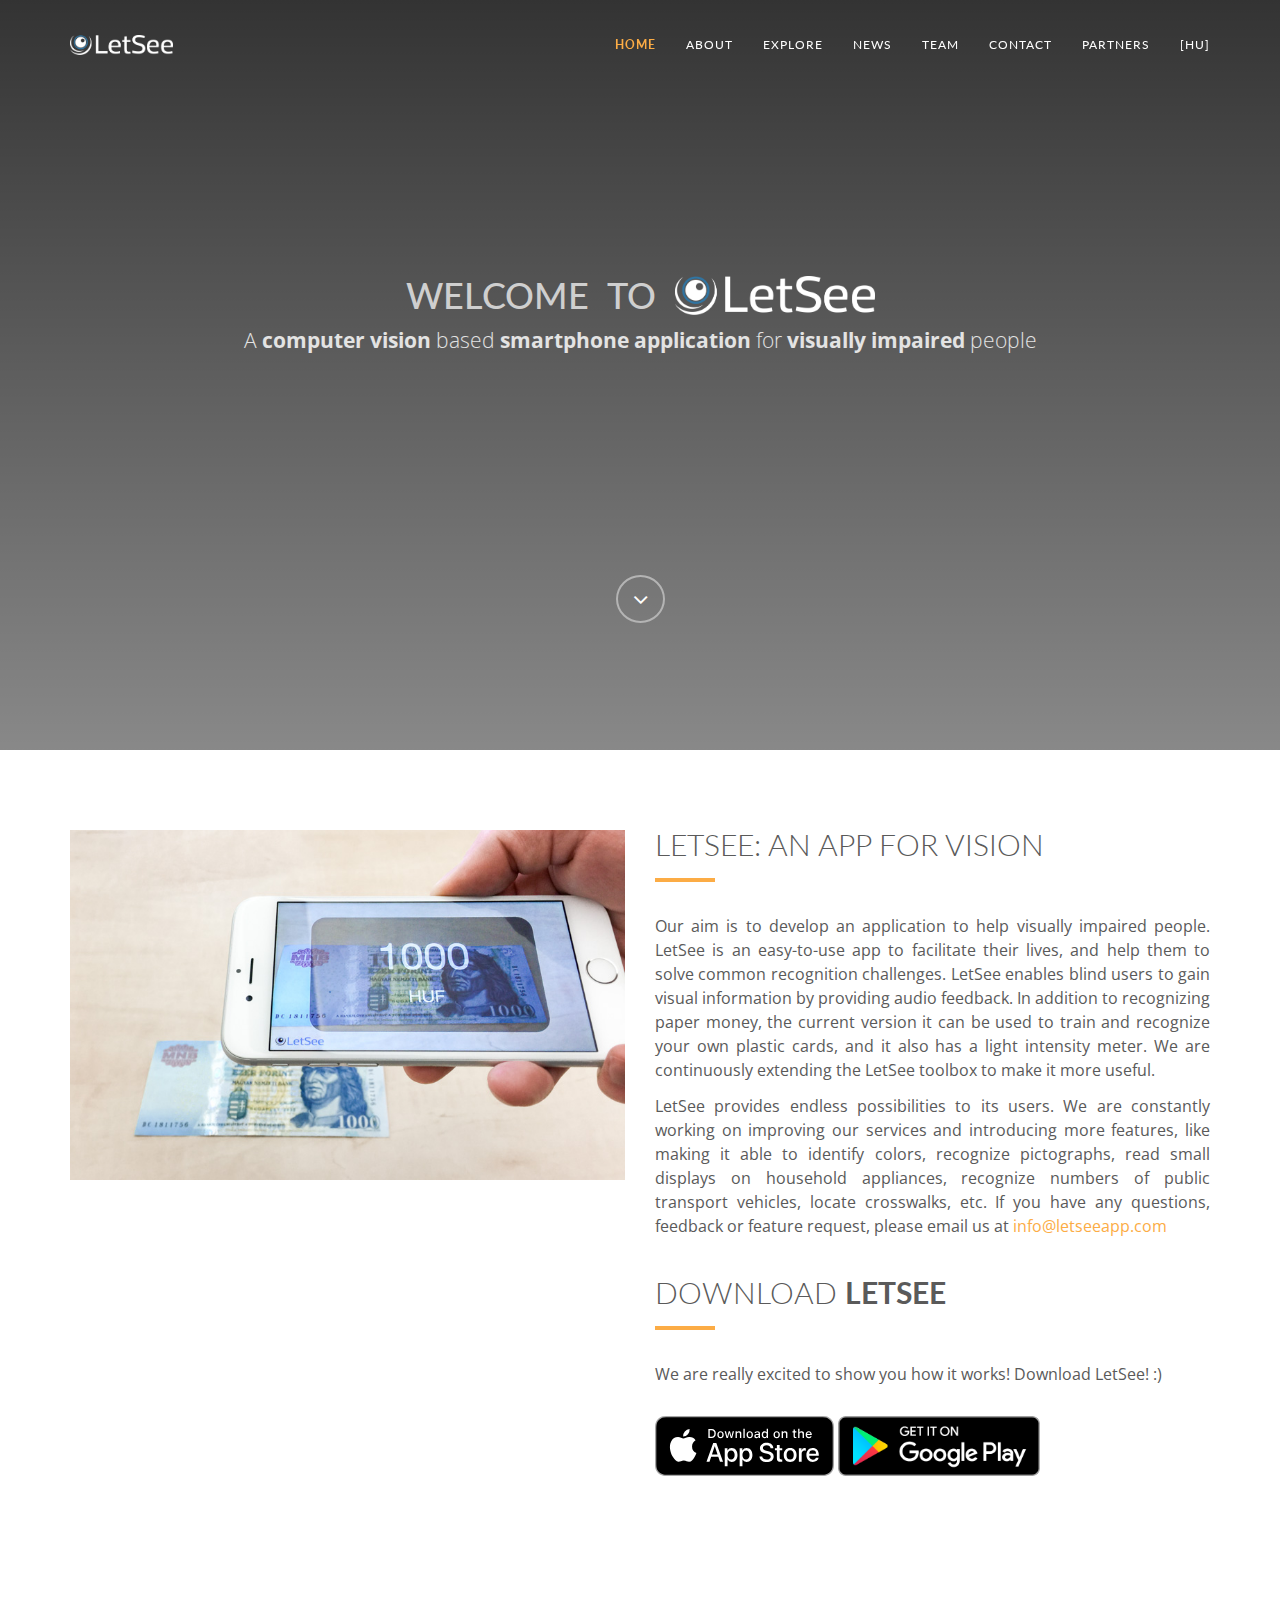
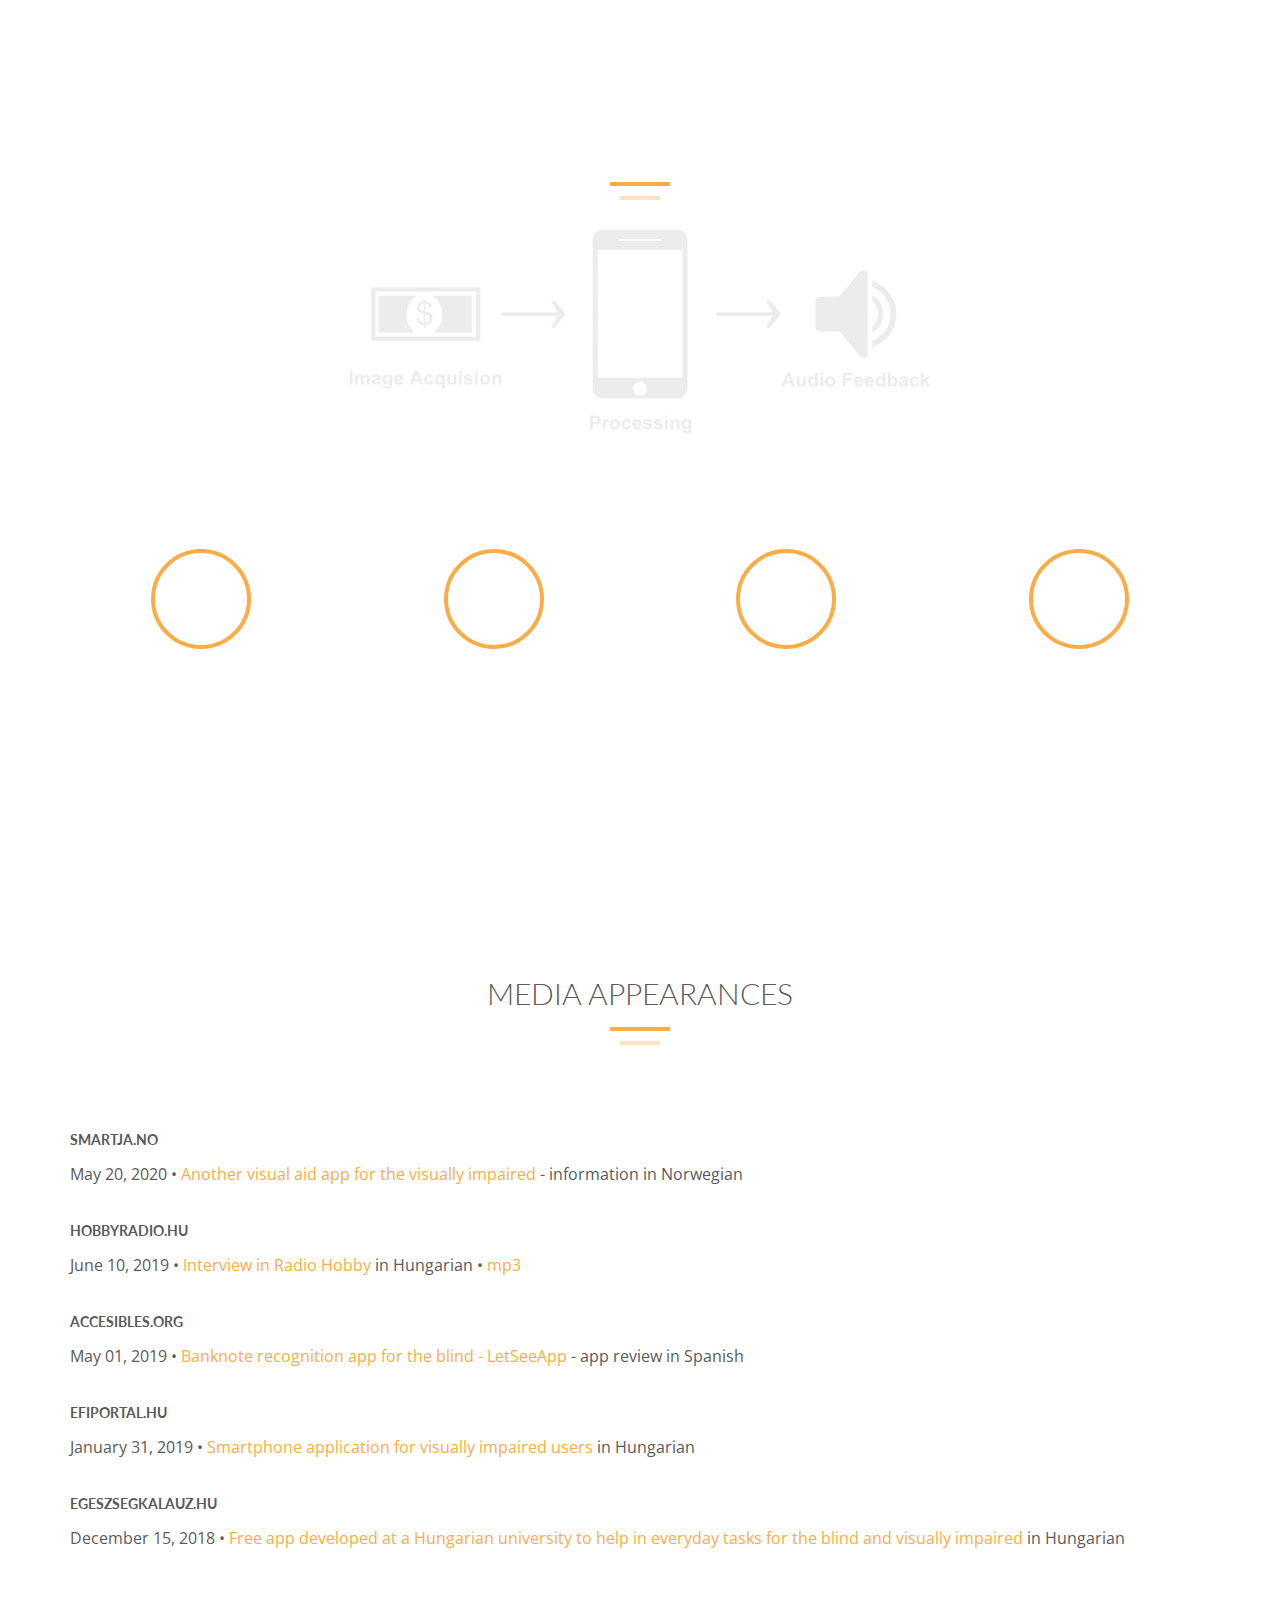
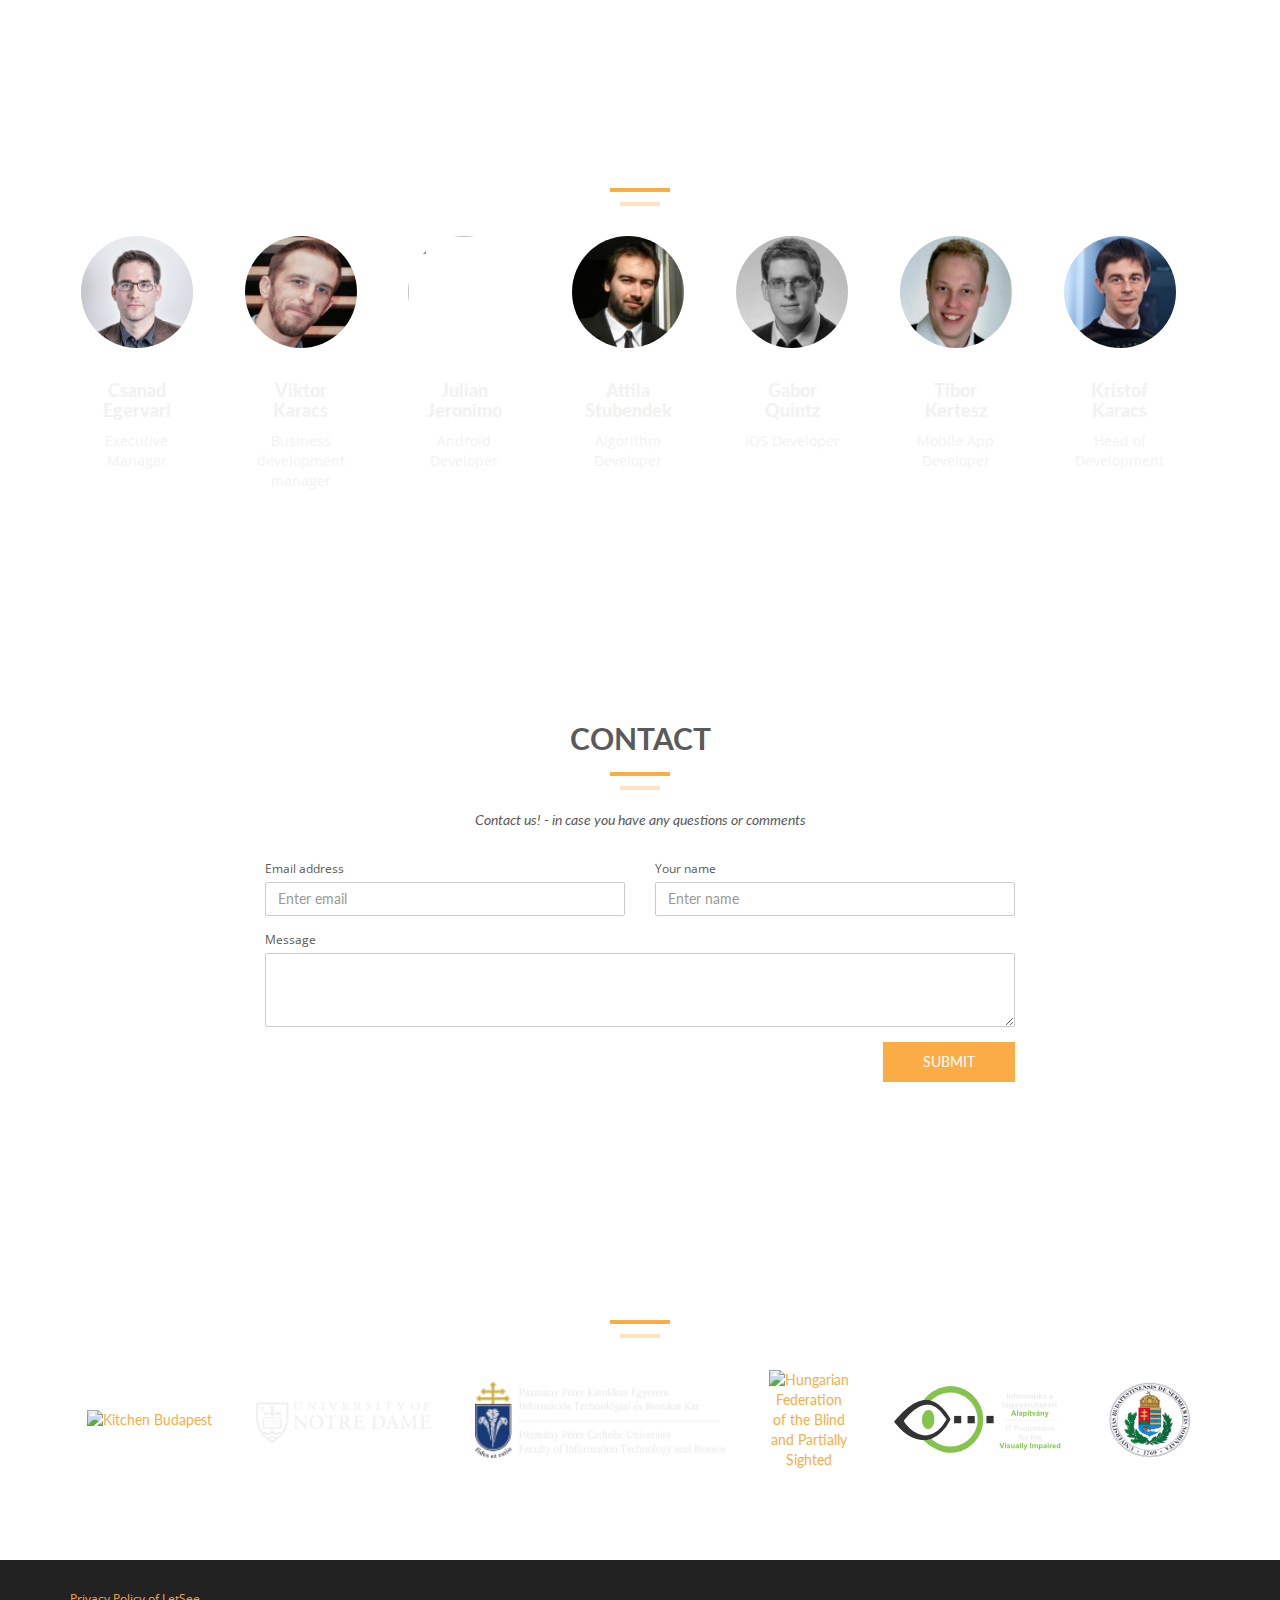
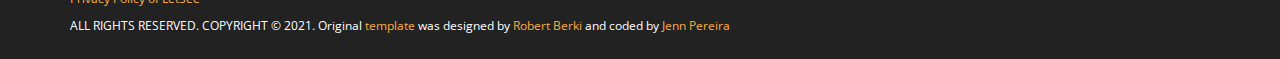
==== commit 957649da: "Add updated link for website template in footer" ====
--- a/index.html
+++ b/index.html
@@ -440,7 +440,7 @@
 								<textarea name="input-message" class="form-control" id="InputMessage" rows="3"></textarea>
 							</div>
 
-							<button type="button" class="btn tf-btn btn-default" id="contacform-submit"><span class="lan-en">Submit</span><span class="lan-hu">Elküld</span></button>
+							<button type="button" class="btn tf-btn btn-default" id="contactform-submit"><span class="lan-en">Submit</span><span class="lan-hu">Elküld</span></button>
 						</form>
 
 					</div>
@@ -521,7 +521,7 @@
 			<div class="container">
 				<div class="pull-left fnav">
 					<p><a href="/privacy" target="_blank" title="Privacy">Privacy Policy of LetSee</a></p>
-					<p>ALL RIGHTS RESERVED. COPYRIGHT © 2021. Original template was designed by <a href="https://dribbble.com/shots/1817781--FREEBIE-Spirit8-Digital-agency-one-page-template">Robert Berki</a> and coded by <a href="https://dribbble.com/jennpereira">Jenn Pereira</a></p>
+					<p>ALL RIGHTS RESERVED. COPYRIGHT © 2021. Original <a href="https://dribbble.com/shots/1907471-Freebie-Spirit8-HTML-Template" target=_blank title="Spirit8 HTML Template on Dribbble">template</a> was designed by <a href="https://dribbble.com/robertbrk" target=_blank title="Robert Berki on Dribbble">Robert Berki</a> and coded by <a href="https://dribbble.com/jennpereira" target=_blank title="Jenn Pereira on Dribbble">Jenn Pereira</a></p>
 				</div>
 				<!-- <div class="pull-right fnav">
 					<ul class="footer-social">
@@ -558,7 +558,7 @@
 			}
 		});
 		
-		$('#contacform-submit').click(function() {
+		$('#contactform-submit').click(function() {
 
 				alert('Thank you for your time!');
 						
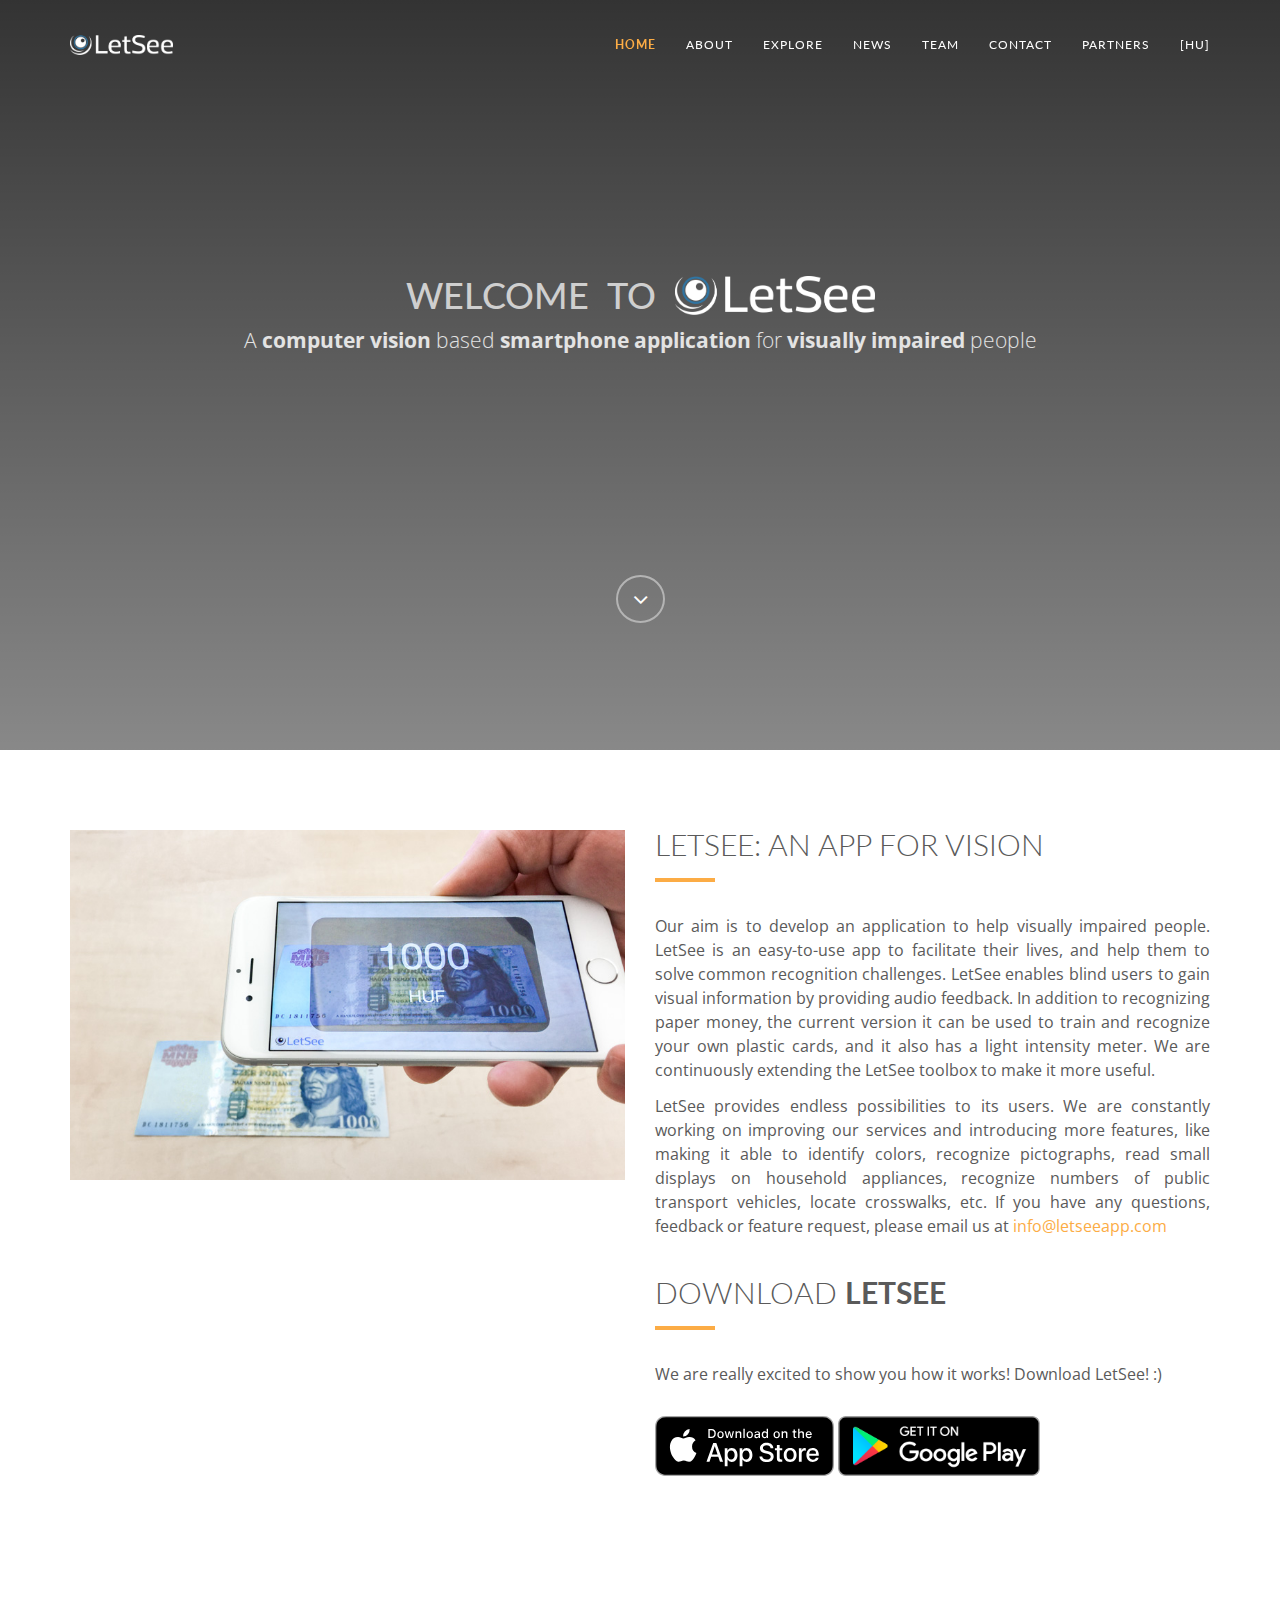
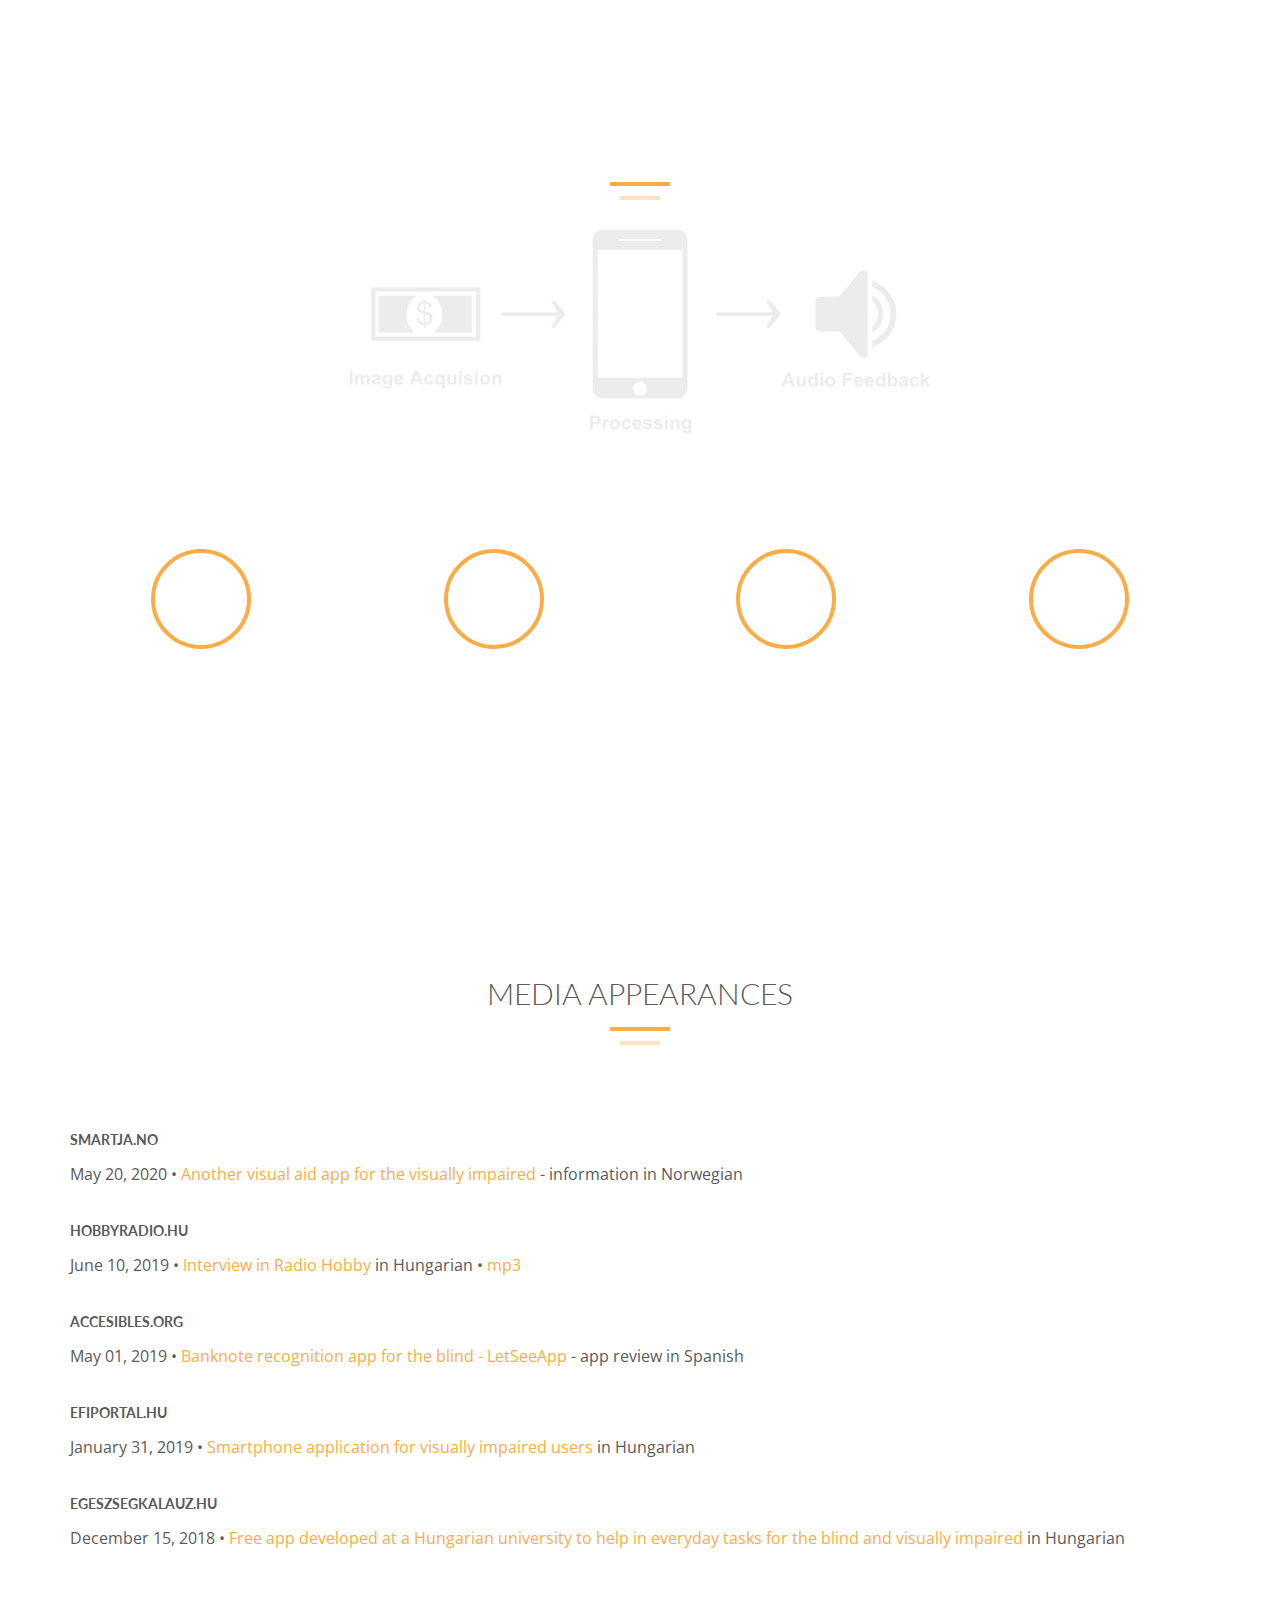
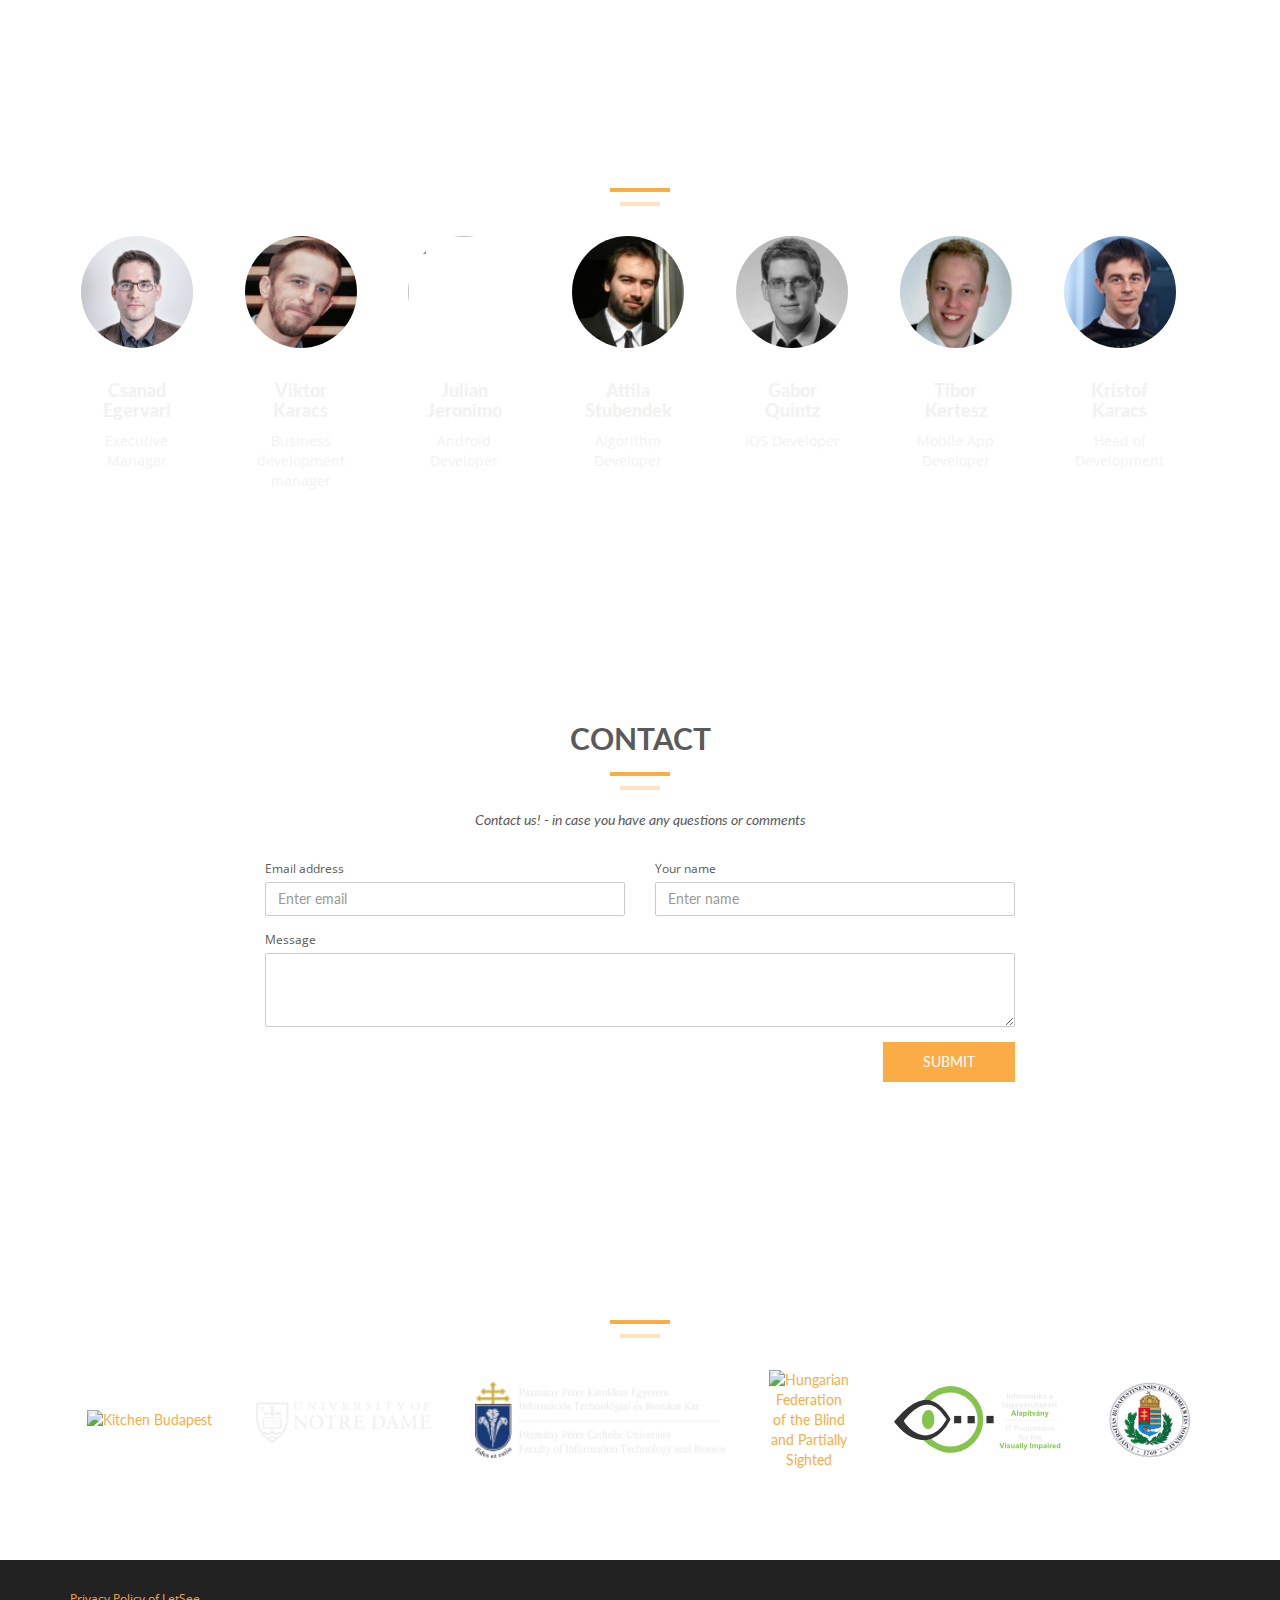
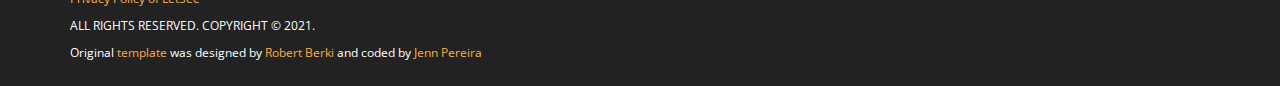
==== commit f4c9e127: "Add a break line for the template authors weblinks" ====
--- a/index.html
+++ b/index.html
@@ -521,7 +521,8 @@
 			<div class="container">
 				<div class="pull-left fnav">
 					<p><a href="/privacy" target="_blank" title="Privacy">Privacy Policy of LetSee</a></p>
-					<p>ALL RIGHTS RESERVED. COPYRIGHT © 2021. Original <a href="https://dribbble.com/shots/1907471-Freebie-Spirit8-HTML-Template" target=_blank title="Spirit8 HTML Template on Dribbble">template</a> was designed by <a href="https://dribbble.com/robertbrk" target=_blank title="Robert Berki on Dribbble">Robert Berki</a> and coded by <a href="https://dribbble.com/jennpereira" target=_blank title="Jenn Pereira on Dribbble">Jenn Pereira</a></p>
+					<p>ALL RIGHTS RESERVED. COPYRIGHT © 2021.</p>
+					<p>Original <a href="https://dribbble.com/shots/1907471-Freebie-Spirit8-HTML-Template" target=_blank title="Spirit8 HTML Template on Dribbble">template</a> was designed by <a href="https://dribbble.com/robertbrk" target=_blank title="Robert Berki on Dribbble">Robert Berki</a> and coded by <a href="https://dribbble.com/jennpereira" target=_blank title="Jenn Pereira on Dribbble">Jenn Pereira</a></p>
 				</div>
 				<!-- <div class="pull-right fnav">
 					<ul class="footer-social">
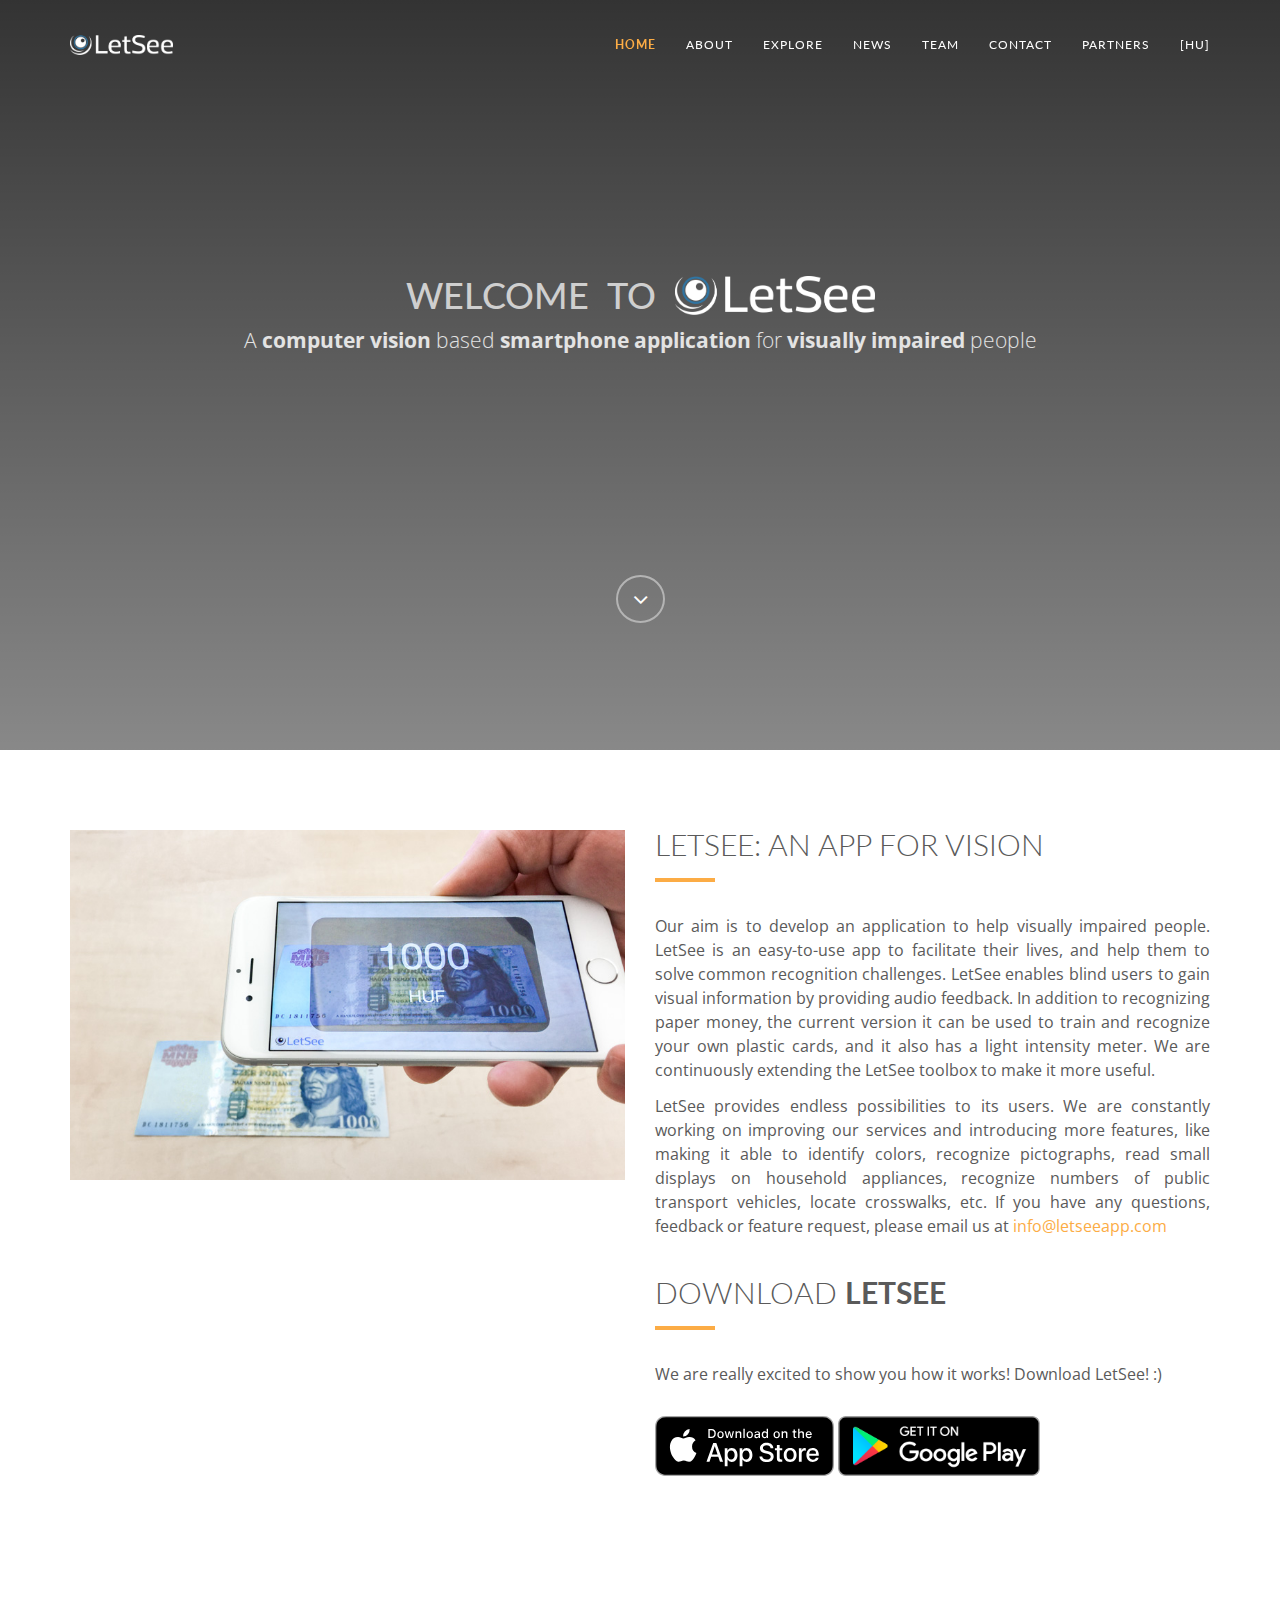
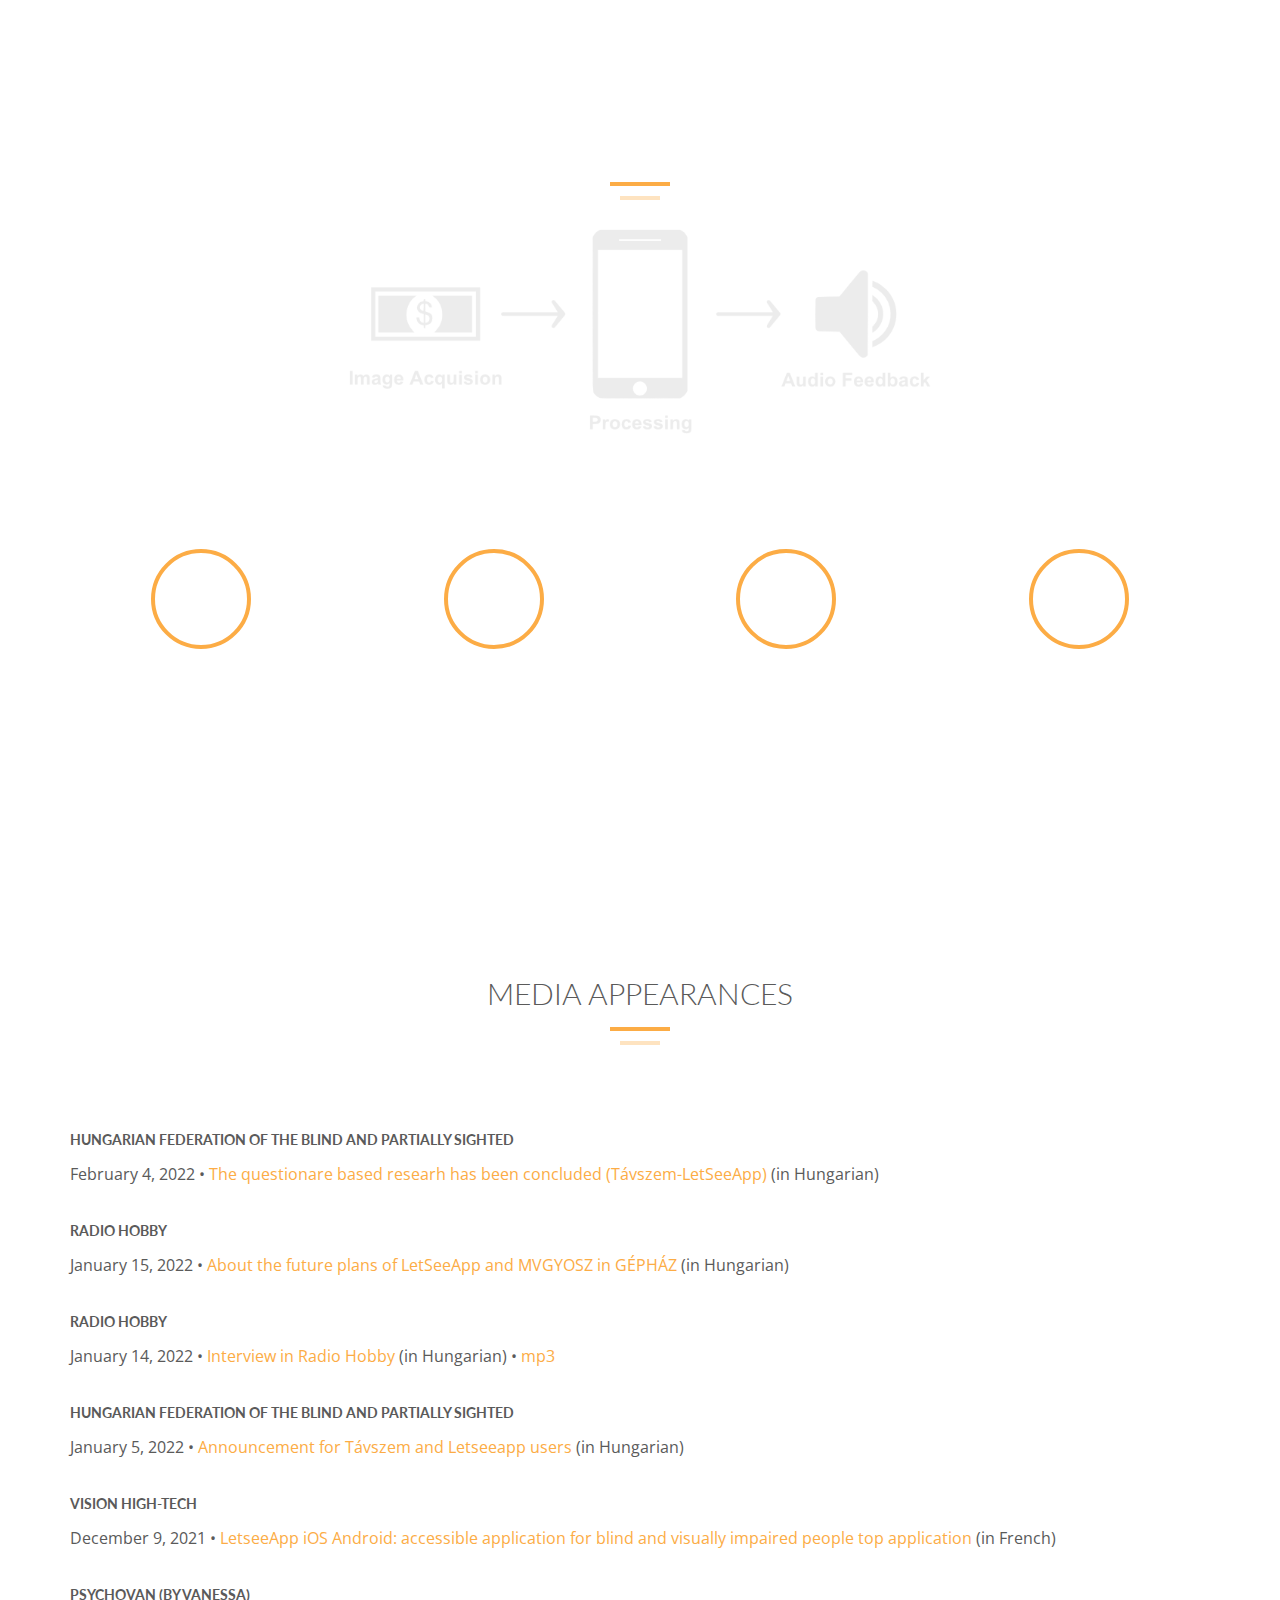
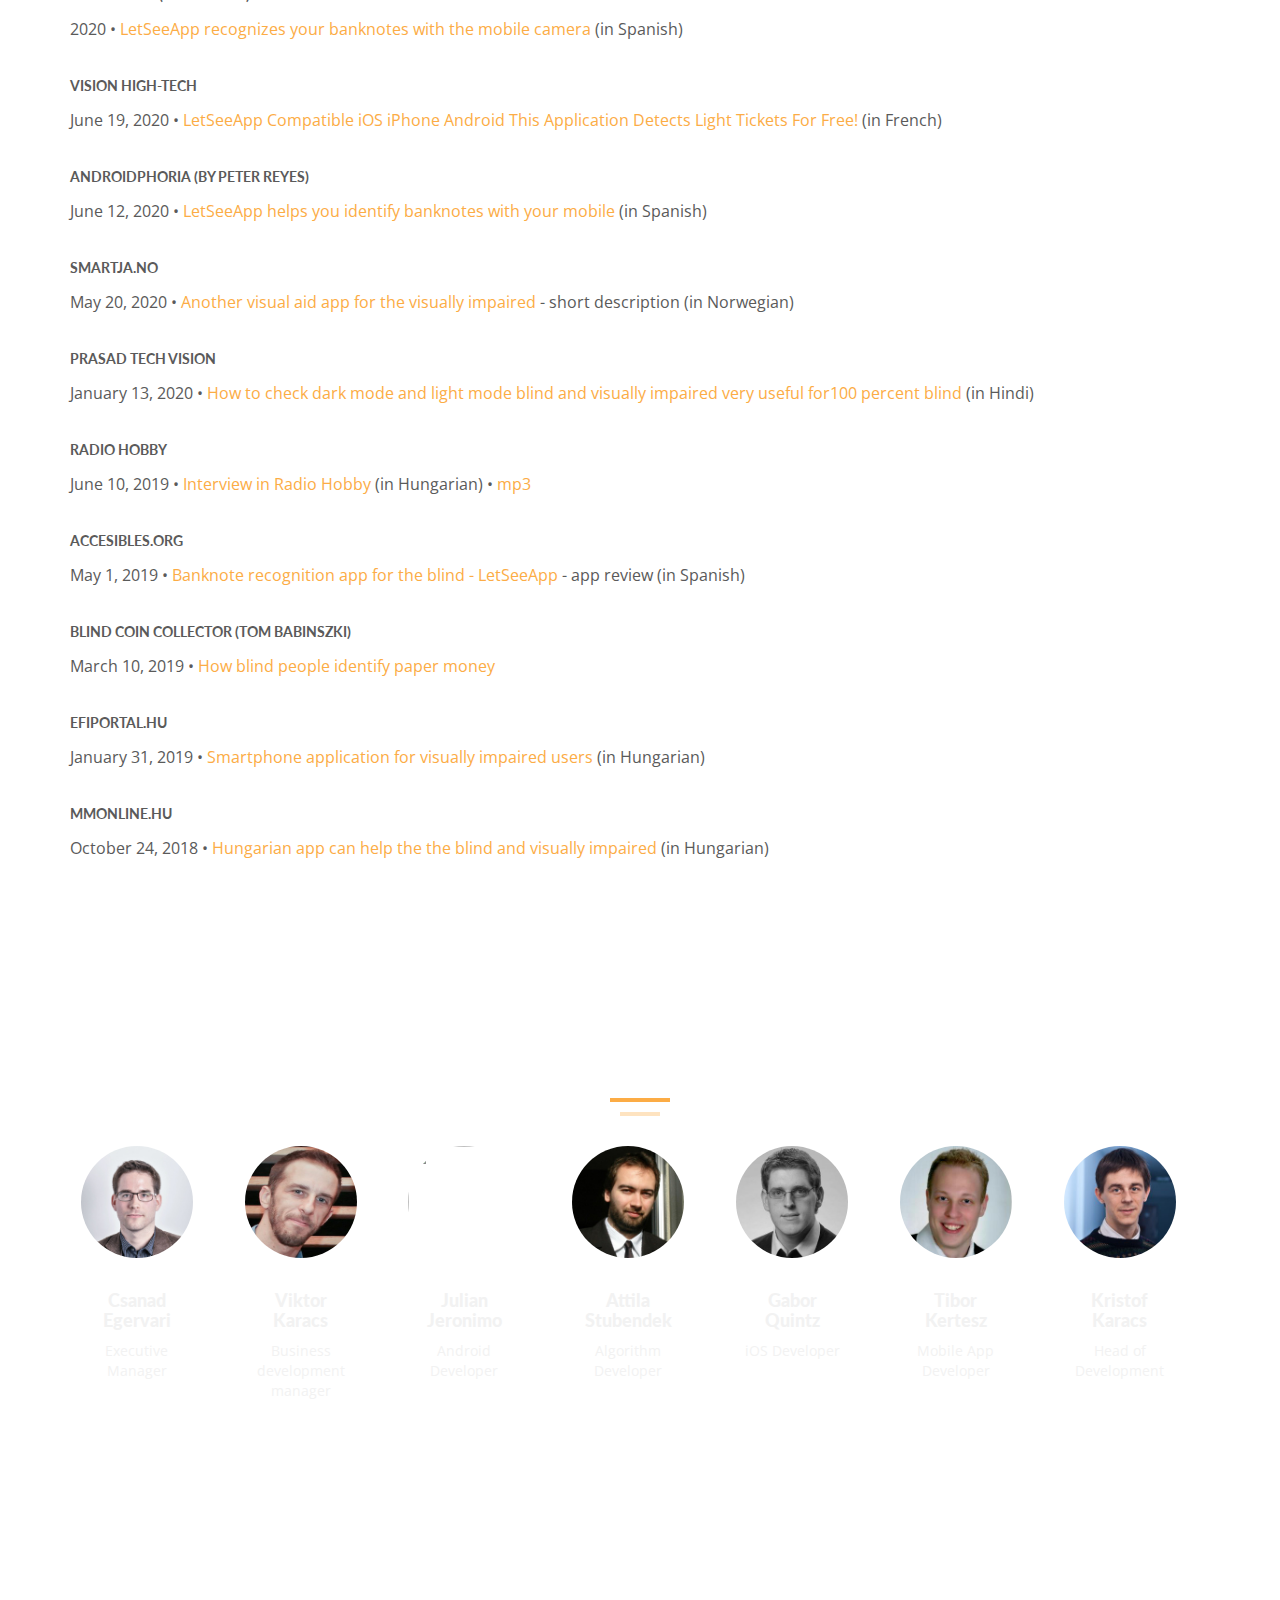
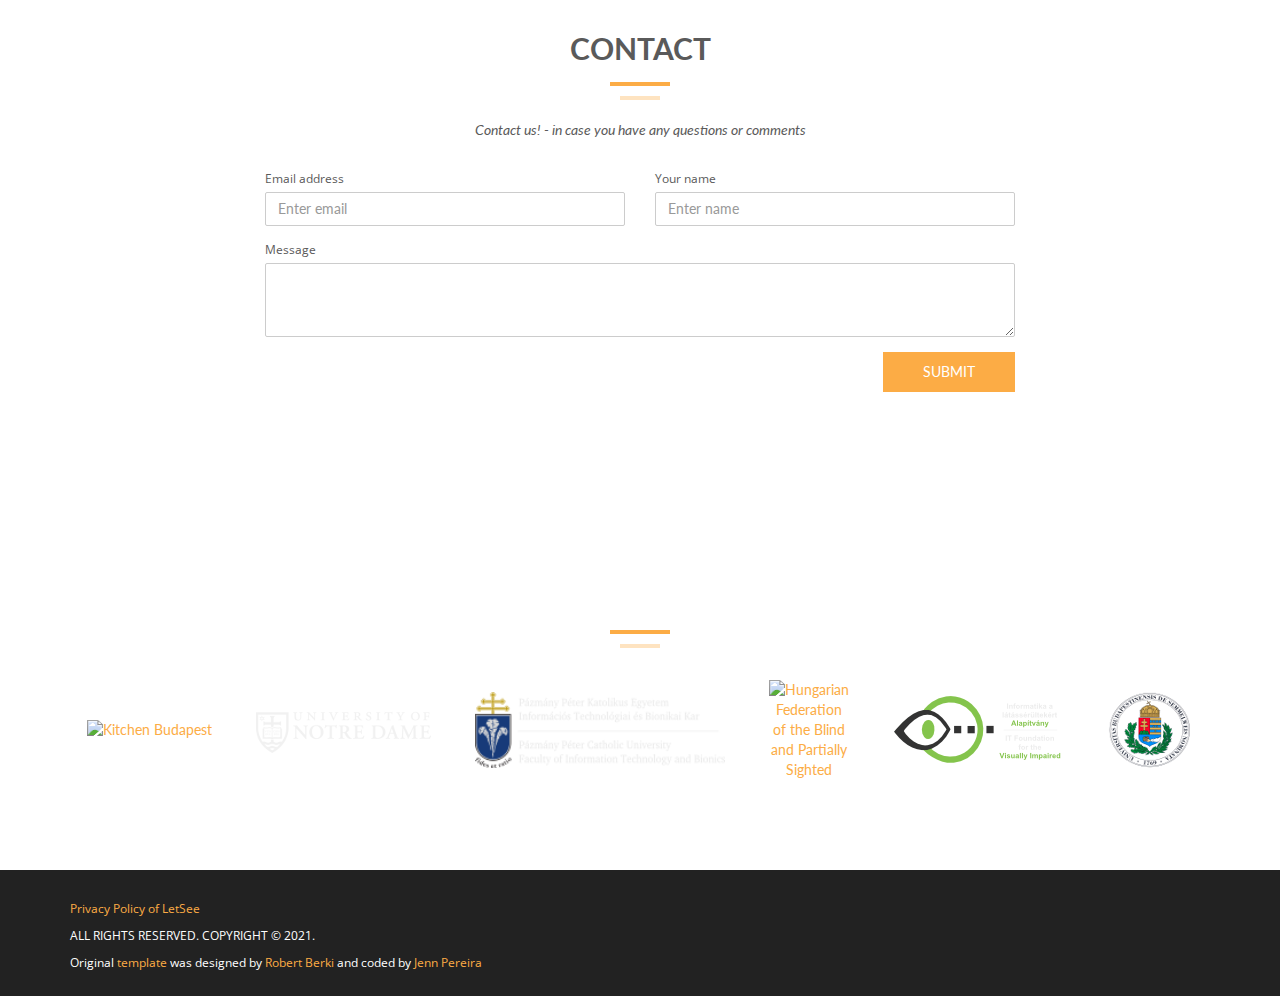
==== commit fd098854: "LS-1561 Updated "MEDIA APPEARANCES" section" ====
--- a/index.html
+++ b/index.html
@@ -103,8 +103,8 @@
 				<div class="content">
 					<!--<h1>Welcome to <strong><span class="color">LetSee</span></strong></h1>-->
 					<div class="section-title" id="section-title-home" tabindex="0">
-						<h1 aria-hidden="true" class="lan-en" style="word-spacing: 10px;">Welcome to <img src="img/LetSee-logo_white_blue.png" style="width: 200px; margin-top: -8px;"></h1>
-						<h1 class="lan-hu" style="word-spacing: 10px;">Üdvözlünk a <img src="img/LetSee-logo_white_blue.png" style="width: 200px; margin-top: -8px;" alt="Let see"> oldalán!</h1>
+						<h1 aria-hidden="true" class="lan-en" style="word-spacing: 10px;">Welcome to <img src="img/LetSee-logo_white_blue.png" style="width: 200px; margin-top: -8px;" alt="LetSee"></h1>
+						<h1 class="lan-hu" style="word-spacing: 10px;">Üdvözlünk a <img src="img/LetSee-logo_white_blue.png" style="width: 200px; margin-top: -8px;" alt="Let See"> oldalán!</h1>
 					</div>
 					<p class="lead lan-en">A <strong>computer vision</strong> based <strong>smartphone application</strong> for <strong>visually impaired</strong> people</p>
 					<p class="lead lan-hu">Okostelefon-<strong>alkalmazás látássérült</strong> felhasználók számára</p>
@@ -253,38 +253,108 @@
 				<div class="row">
 
 					<div class="col-md-12">
+						<h5 class="lan-en">Hungarian Federation of the Blind and Partially Sighted</h5>
+						<h5 class="lan-hu">Magyar Vakok és Gyengénlátók Országos Szövetsége</h5>
+						<p class="intro justified lan-en">February 4, 2022 <span>&#8226;</span> <a href="https://www.mvgyosz.hu/hirek-hu/lezarult-a-tavszem-letseeapp-kerdoives-kutatas/">The questionare based researh has been concluded (Távszem-LetSeeApp)</a> (in Hungarian)</p>
+						<p class="intro justified lan-hu">2022. február 4. <span>&#8226;</span> <a href="https://www.mvgyosz.hu/hirek-hu/lezarult-a-tavszem-letseeapp-kerdoives-kutatas/">Lezárult a Távszem-Letseeapp kérdőíves kutatás</a></p>
+					</div>
+
+					<div class="col-md-12">
+						<h5 class="lan-en">Radio Hobby</h5>
+						<h5 class="lan-hu">Hobby rádió</h5>
+						<p class="intro justified lan-en">January 15, 2022 <span>&#8226;</span> <a href="https://hobbyradio.hu/a-letseeapp-es-az-mvgyosz-jovobeni-terveirol-a-gephazban/">About the future plans of LetSeeApp and MVGYOSZ in GÉPHÁZ</a> (in Hungarian)</p>
+						<p class="intro justified lan-hu">2022. január 15. <span>&#8226;</span> <a href="https://hobbyradio.hu/a-letseeapp-es-az-mvgyosz-jovobeni-terveirol-a-gephazban/">A LetSeeApp és az MVGYOSZ jövőbeni terveiről GÉPHÁZ-ban</a></p>
+					</div>
+
+					<div class="col-md-12">
+						<h5 class="lan-en">Radio Hobby</h5>
+						<h5 class="lan-hu">Hobby rádió</h5>
+						<p class="intro justified lan-en">January 14, 2022 <span>&#8226;</span> <a href="http://gephaz.hobbyradio.hu/a-letseeapp-es-az-mvgyosz-jovobeni-terveirol-beszelgettunk/">Interview in Radio Hobby</a> (in Hungarian) <span>&#8226;</span> <a href="http://gephaz.hobbyradio.hu/archiv/22_01_14.mp3">mp3</a> </p>
+						<p class="intro justified lan-hu">2022. január 14. <span>&#8226;</span> <a href="http://gephaz.hobbyradio.hu/a-letseeapp-es-az-mvgyosz-jovobeni-terveirol-beszelgettunk/">Interjú a Hobby rádióban</a> <span>&#8226;</span> <a href="http://gephaz.hobbyradio.hu/archiv/22_01_14.mp3">mp3</a> </p>
+					</div>
+
+					<div class="col-md-12">
+						<h5 class="lan-en">Hungarian Federation of the Blind and Partially Sighted</h5>
+						<h5 class="lan-hu">Magyar Vakok és Gyengénlátók Országos Szövetsége</h5>
+						<p class="intro justified lan-en">January 5, 2022 <span>&#8226;</span> <a href="https://www.mvgyosz.hu/kiemelt-hirek-esemenyek/felhivas-a-tavszem-es-letseeapp-felhasznalok-reszere/">Announcement for Távszem and Letseeapp users</a> (in Hungarian)</p>
+						<p class="intro justified lan-hu">2022. január 5. <span>&#8226;</span> <a href="https://www.mvgyosz.hu/kiemelt-hirek-esemenyek/felhivas-a-tavszem-es-letseeapp-felhasznalok-reszere/">Felhívás a Távszem és Letseeapp felhasználók részére</a></p>
+					</div>
+
+					<div class="col-md-12">
+						<h5 class="lan-en">vision High-Tech</h5>
+						<h5 class="lan-hu">vision High-Tech</h5>
+						<p class="intro justified lan-en">December 9, 2021 <span>&#8226;</span> <a href="https://www.youtube.com/watch?v=O-6ZflOcwgI">LetseeApp iOS Android: accessible application for blind and visually impaired people top application</a> (in French)</p>
+						<p class="intro justified lan-hu">2021. december 9. <span>&#8226;</span> <a href="https://www.youtube.com/watch?v=O-6ZflOcwgI">LetseeApp iOS-re és Android-ra: Kiváló alkalmazás vak és gyengénlátók számára</a> (franciául)</p>
+					</div>
+
+					<div class="col-md-12">
+						<h5 class="lan-en">PsychoVan (by Vanessa)</h5>
+						<h5 class="lan-hu">PsychoVan (Vanessa)</h5>
+						<p class="intro justified lan-en">2020 <span>&#8226;</span> <a href="https://psicovan.es/aplicaciones-accesibles/discapacidad-visual/740-letseeapp-reconoce-tus-billetes-con-la-camara-del-movil">LetSeeApp recognizes your banknotes with the mobile camera</a> (in Spanish)</p>
+						<p class="intro justified lan-hu">2020. <span>&#8226;</span> <a href="https://psicovan.es/aplicaciones-accesibles/discapacidad-visual/740-letseeapp-reconoce-tus-billetes-con-la-camara-del-movil">A LetSeeApp felismeri a bankjegyeit a mobil kamerával</a> (spanyolul)</p>
+					</div>
+
+					<div class="col-md-12">
+						<h5 class="lan-en">vision High-Tech</h5>
+						<h5 class="lan-hu">vision High-Tech</h5>
+						<p class="intro justified lan-en">June 19, 2020 <span>&#8226;</span> <a href="https://www.youtube.com/watch?v=Wo8NycagyMA">LetSeeApp Compatible iOS iPhone Android This Application Detects Light Tickets For Free!</a> (in French)</p>
+						<p class="intro justified lan-hu">2020. június 19. <span>&#8226;</span> <a href="https://www.youtube.com/watch?v=Wo8NycagyMA">Egy újabb látássegítő alkalmazás látássérülteknek</a> (franciául)</p>
+					</div>
+
+					<div class="col-md-12">
+						<h5 class="lan-en">Androidphoria (by Peter Reyes)</h5>
+						<h5 class="lan-hu">Androidphoria (Peter Reyes)</h5>
+						<p class="intro justified lan-en">June 12, 2020 <span>&#8226;</span> <a href="https://androidphoria.com/aplicaciones/letseeapp">LetSeeApp helps you identify banknotes with your mobile</a> (in Spanish)</p>
+						<p class="intro justified lan-hu">2020. június 19. <span>&#8226;</span> <a href="https://androidphoria.com/aplicaciones/letseeapp">A LetSeeApp a mobiltelefonja kamerájával segít a bankjegyek felismerésében</a> (spanyolul)</p>
+					</div>
+
+					<div class="col-md-12">
 						<h5 class="lan-en">smartja.no</h5>
 						<h5 class="lan-hu">smartja.no</h5>
-						<p class="intro justified lan-en">May 20, 2020 <span>&#8226;</span>    <a href="https://www.smartja.no/letseeapp/">Another visual aid app for the visually impaired</a> - information in Norwegian</p>
-						<p class="intro justified lan-hu">2020. május 20. <span>&#8226;</span> <a href="https://www.smartja.no/letseeapp/">Egy újabb látássegítő alkalmazás látássérülteknek</a> - ismertető norvégül</p>
-					</div>
-
-					<div class="col-md-12">
-						<h5 class="lan-en">hobbyradio.hu</h5>
-						<h5 class="lan-hu">hobbyradio.hu</h5>
-						<p class="intro justified lan-en">June 10, 2019 <span>&#8226;</span> <a href="http://gephaz.hobbyradio.hu/ket-igen-hasznos-magyar-fejlesztesu-okostelefonos-appot-mustraltunk/">Interview in Radio Hobby</a> in Hungarian       <span>&#8226;</span> <a href="http://gephaz.hobbyradio.hu/archiv/19_06_07.mp3">mp3</a> </p>
-						<p class="intro justified lan-hu">2019. június 10. <span>&#8226;</span> <a href="http://gephaz.hobbyradio.hu/ket-igen-hasznos-magyar-fejlesztesu-okostelefonos-appot-mustraltunk/">Interjú a Hobby rádióban</a>     <span>&#8226;</span> <a href="http://gephaz.hobbyradio.hu/archiv/19_06_07.mp3">mp3</a> </p>
-					</div>
-
-					<div class="col-md-12">
-						<h5 class="lan-en">Accesibles.org</h5>
-						<h5 class="lan-hu">Accesibles.org</h5>
-						<p class="intro justified lan-en">May 01, 2019 <span>&#8226;</span> <a href="https://www.accesibles.org/app-de-reconocimiento-de-billetes-para-ciegos-letmesee/?unapproved=272&moderation-hash=38a436e69b5645a57b2863a729ee66d5#comment-272">Banknote recognition app for the blind - LetSeeApp</a> - app review in Spanish</p>
-						<p class="intro justified lan-hu">2019. május 01. <span>&#8226;</span> <a href="https://www.accesibles.org/app-de-reconocimiento-de-billetes-para-ciegos-letmesee/?unapproved=272&moderation-hash=38a436e69b5645a57b2863a729ee66d5#comment-272">Bankjegyfelismerő alkalmazás vakok számára - LetSeeApp</a> - app ajánló</p>
+						<p class="intro justified lan-en">May 20, 2020 <span>&#8226;</span> <a href="https://www.smartja.no/letseeapp/">Another visual aid app for the visually impaired</a> - short description (in Norwegian)</p>
+						<p class="intro justified lan-hu">2020. május 20. <span>&#8226;</span> <a href="https://www.smartja.no/letseeapp/">Egy újabb látássegítő alkalmazás látássérülteknek</a> - rövid ismertető (norvégul)</p>
+					</div>
+
+					<div class="col-md-12">
+						<h5 class="lan-en">Prasad Tech Vision</h5>
+						<h5 class="lan-hu">Prasad Tech Vision</h5>
+						<p class="intro justified lan-en">January 13, 2020 <span>&#8226;</span> <a href="https://www.youtube.com/watch?v=H_AXtLrV4uM">How to check dark mode and light mode blind and visually impaired very useful for100 percent blind</a> (in Hindi)</p>
+						<p class="intro justified lan-hu">2020. január 13. <span>&#8226;</span> <a href="https://www.youtube.com/watch?v=H_AXtLrV4uM">Fénymérő alkalmazás vakok részére</a> (hindiül)</p>
+					</div>
+
+					<div class="col-md-12">
+						<h5 class="lan-en">Radio Hobby</h5>
+						<h5 class="lan-hu">Hobby rádió</h5>
+						<p class="intro justified lan-en">June 10, 2019 <span>&#8226;</span> <a href="http://gephaz.hobbyradio.hu/ket-igen-hasznos-magyar-fejlesztesu-okostelefonos-appot-mustraltunk/">Interview in Radio Hobby</a> (in Hungarian) <span>&#8226;</span> <a href="http://gephaz.hobbyradio.hu/archiv/19_06_07.mp3">mp3</a> </p>
+						<p class="intro justified lan-hu">2019. június 10. <span>&#8226;</span> <a href="http://gephaz.hobbyradio.hu/ket-igen-hasznos-magyar-fejlesztesu-okostelefonos-appot-mustraltunk/">Interjú a Hobby rádióban</a> <span>&#8226;</span> <a href="http://gephaz.hobbyradio.hu/archiv/19_06_07.mp3">mp3</a> </p>
+					</div>
+
+					<div class="col-md-12">
+						<h5 class="lan-en">accesibles.org</h5>
+						<h5 class="lan-hu">accesibles.org</h5>
+						<p class="intro justified lan-en">May 1, 2019 <span>&#8226;</span> <a href="https://www.accesibles.org/app-de-reconocimiento-de-billetes-para-ciegos-letmesee/?unapproved=272&moderation-hash=38a436e69b5645a57b2863a729ee66d5#comment-272">Banknote recognition app for the blind - LetSeeApp</a> - app review (in Spanish)</p>
+						<p class="intro justified lan-hu">2019. május 1. <span>&#8226;</span> <a href="https://www.accesibles.org/app-de-reconocimiento-de-billetes-para-ciegos-letmesee/?unapproved=272&moderation-hash=38a436e69b5645a57b2863a729ee66d5#comment-272">Bankjegyfelismerő alkalmazás vakok számára - LetSeeApp</a> - ismertető (spanyolul)</p>
+					</div>
+
+					<div class="col-md-12">
+						<h5 class="lan-en">Blind Coin Collector (Tom Babinszki)</h5>
+						<h5 class="lan-hu">Blind Coin Collector (Tom Babinszki)</h5>
+						<p class="intro justified lan-en">March 10, 2019 <span>&#8226;</span> <a href="https://www.youtube.com/watch?v=tIBPaJeN6u0">How blind people identify paper money</a></p>
+						<p class="intro justified lan-hu">2019. március 10. <span>&#8226;</span> <a href="https://www.youtube.com/watch?v=tIBPaJeN6u0">Így azonosítják a papírpénzeket a látássérültek</a> (angolul)</p>
 					</div>
 
 					<div class="col-md-12">
 						<h5 class="lan-en">efiportal.hu</h5>
 						<h5 class="lan-hu">efiportal.hu</h5>
-						<p class="intro justified lan-en">January 31, 2019 <span>&#8226;</span> <a href="http://www.efiportal.hu/hir/okostelefon-alkalmazas-latasserult-felhasznalok-szamara/">Smartphone application for visually impaired users</a> in Hungarian</p>
+						<p class="intro justified lan-en">January 31, 2019 <span>&#8226;</span> <a href="http://www.efiportal.hu/hir/okostelefon-alkalmazas-latasserult-felhasznalok-szamara/">Smartphone application for visually impaired users</a> (in Hungarian)</p>
 						<p class="intro justified lan-hu">2019. január 31. <span>&#8226;</span> <a href="http://www.efiportal.hu/hir/okostelefon-alkalmazas-latasserult-felhasznalok-szamara/">Okostelefon-alkalmazás látássérült felhasználók számára</a></p>
 					</div>
 
 					<div class="col-md-12">
-						<h5 class="lan-en">egeszsegkalauz.hu</h5>
-						<h5 class="lan-hu">egeszsegkalauz.hu</h5>
-						<p class="intro justified lan-en">December 15, 2018 <span>&#8226;</span> <a href="https://www.egeszsegkalauz.hu/orvosnal/diagnosztika/kidolgoztak-a-magyarok-egy-ingyenes-applikaciot-latasserultek-szamara/669esb6">Free app developed at a Hungarian university to help in everyday tasks for the blind and visually impaired</a> in Hungarian</p>
-						<p class="intro justified lan-hu">2018. december 15. <span>&#8226;</span> <a href="https://www.egeszsegkalauz.hu/orvosnal/diagnosztika/kidolgoztak-a-magyarok-egy-ingyenes-applikaciot-latasserultek-szamara/669esb6">Ingyenes applikációt dolgoztak ki a magyar egyetemen a látássérültek mindennapos tájékozódásának segítésére</a></p>
+						<h5 class="lan-en">mmonline.hu</h5>
+						<h5 class="lan-hu">mmonline.hu</h5>
+						<p class="intro justified lan-en">October 24, 2018 <span>&#8226;</span> <a href="https://mmonline.hu/cikk/magyar-app-segithet-a-latasserulteknek">Hungarian app can help the the blind and visually impaired</a> (in Hungarian)</p>
+						<p class="intro justified lan-hu">2018. október 24. <span>&#8226;</span> <a href="https://mmonline.hu/cikk/magyar-app-segithet-a-latasserulteknek/">Magyar app segíthet a látássérülteknek</a></p>
 					</div>
 
 				</div>
@@ -638,4 +708,4 @@
 	  </script>
 
   </body>
-</html>+</html>
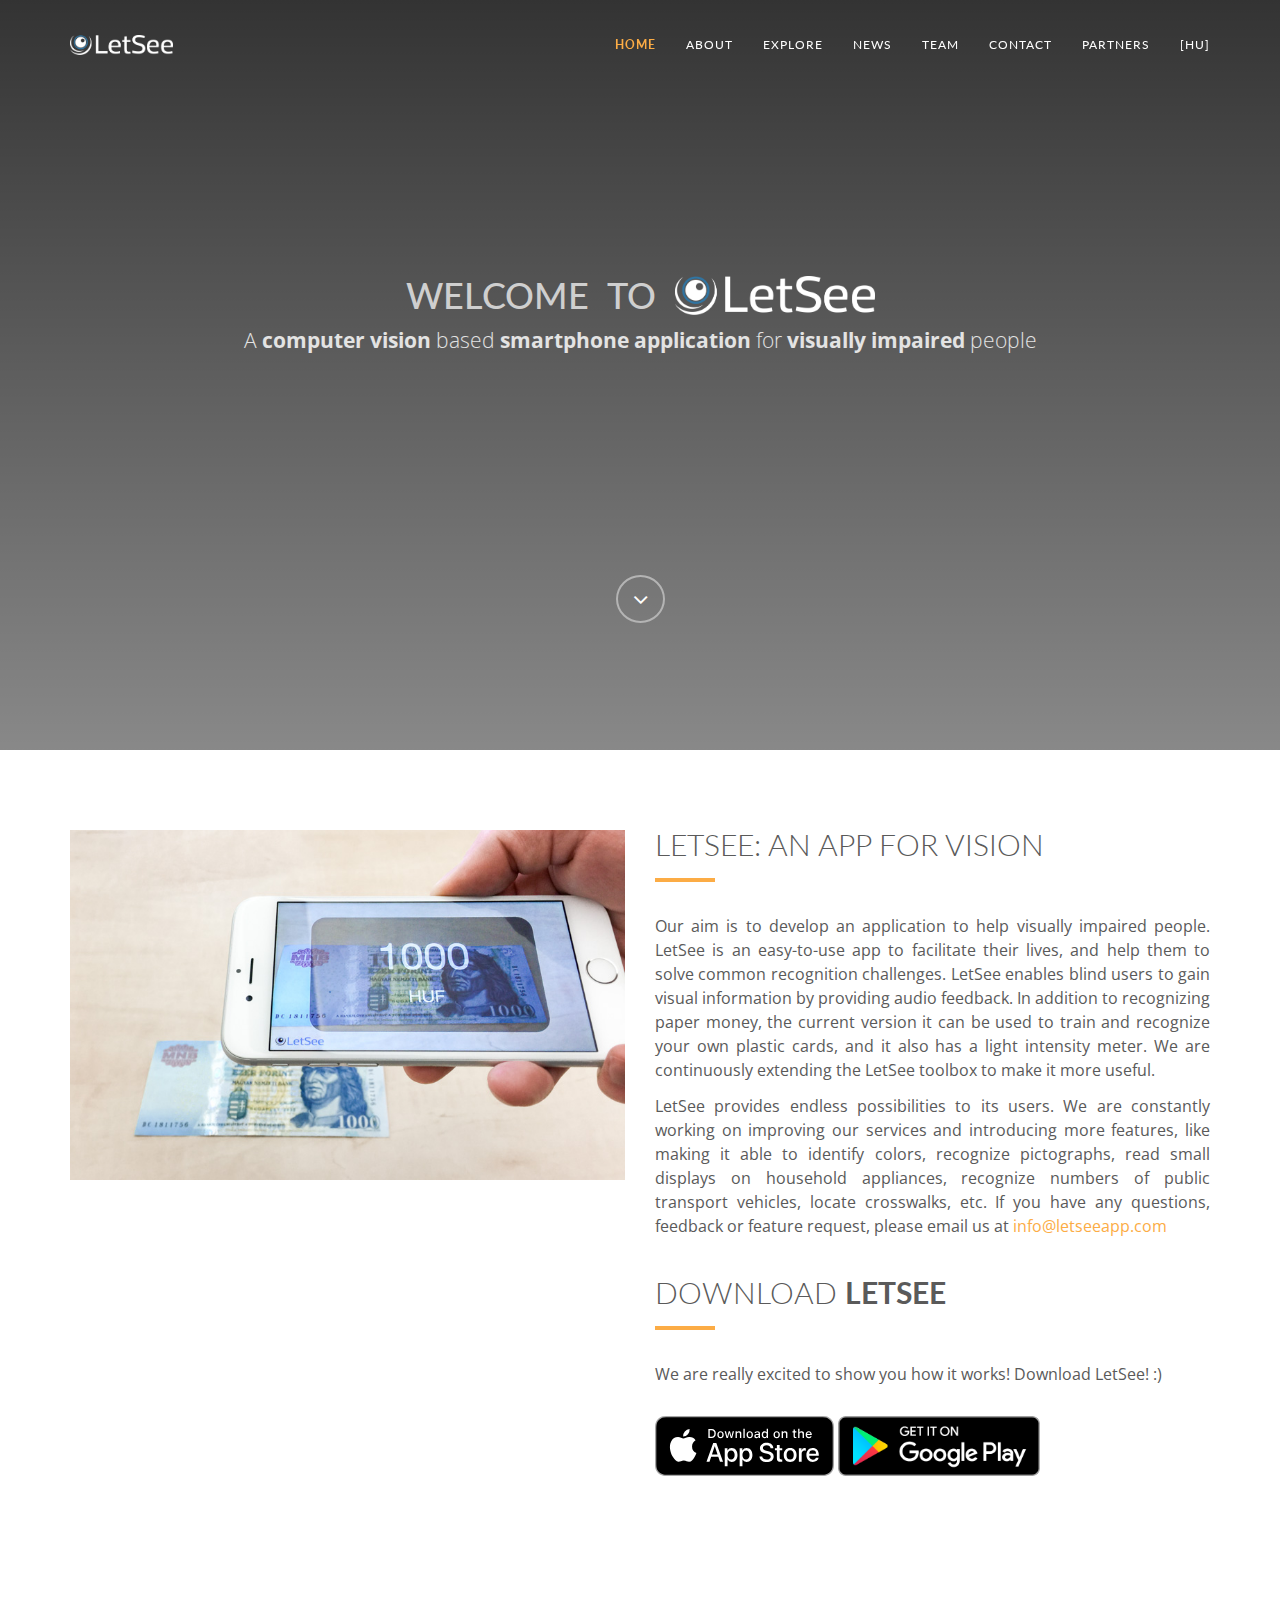
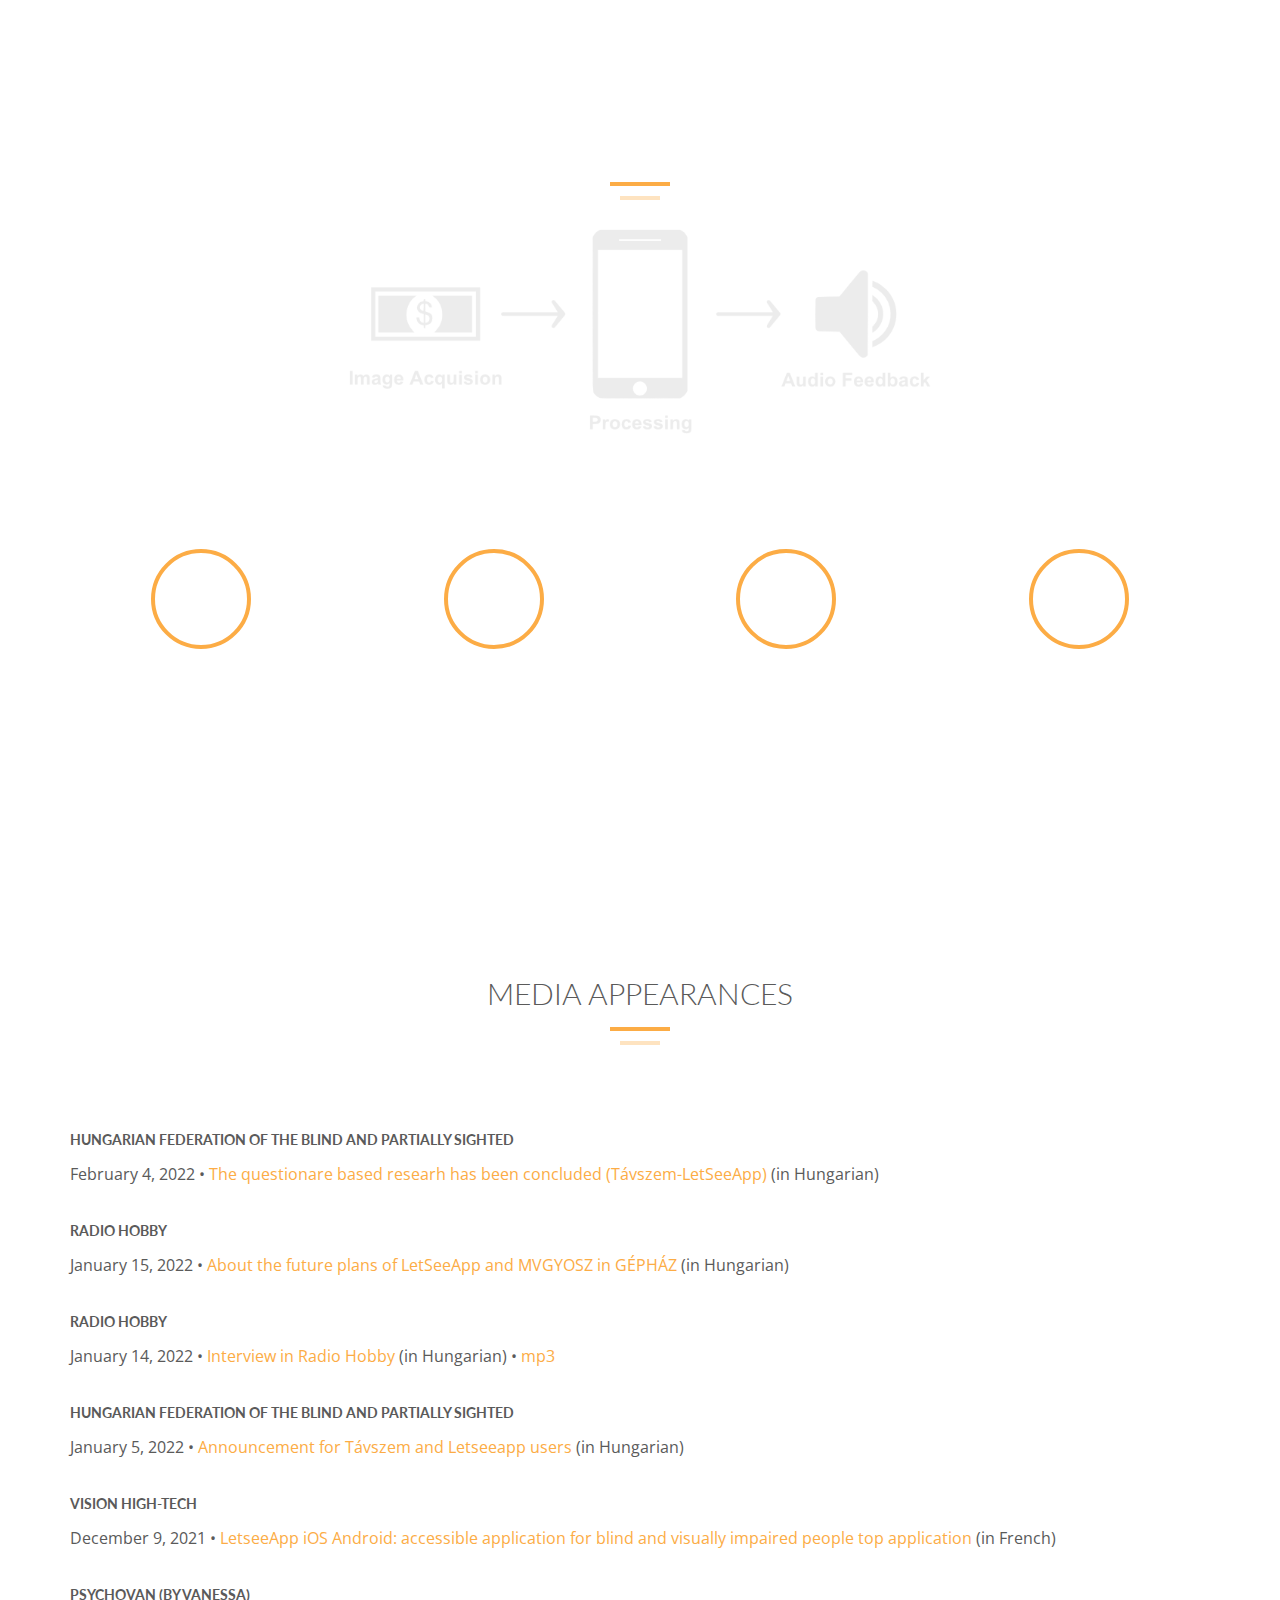
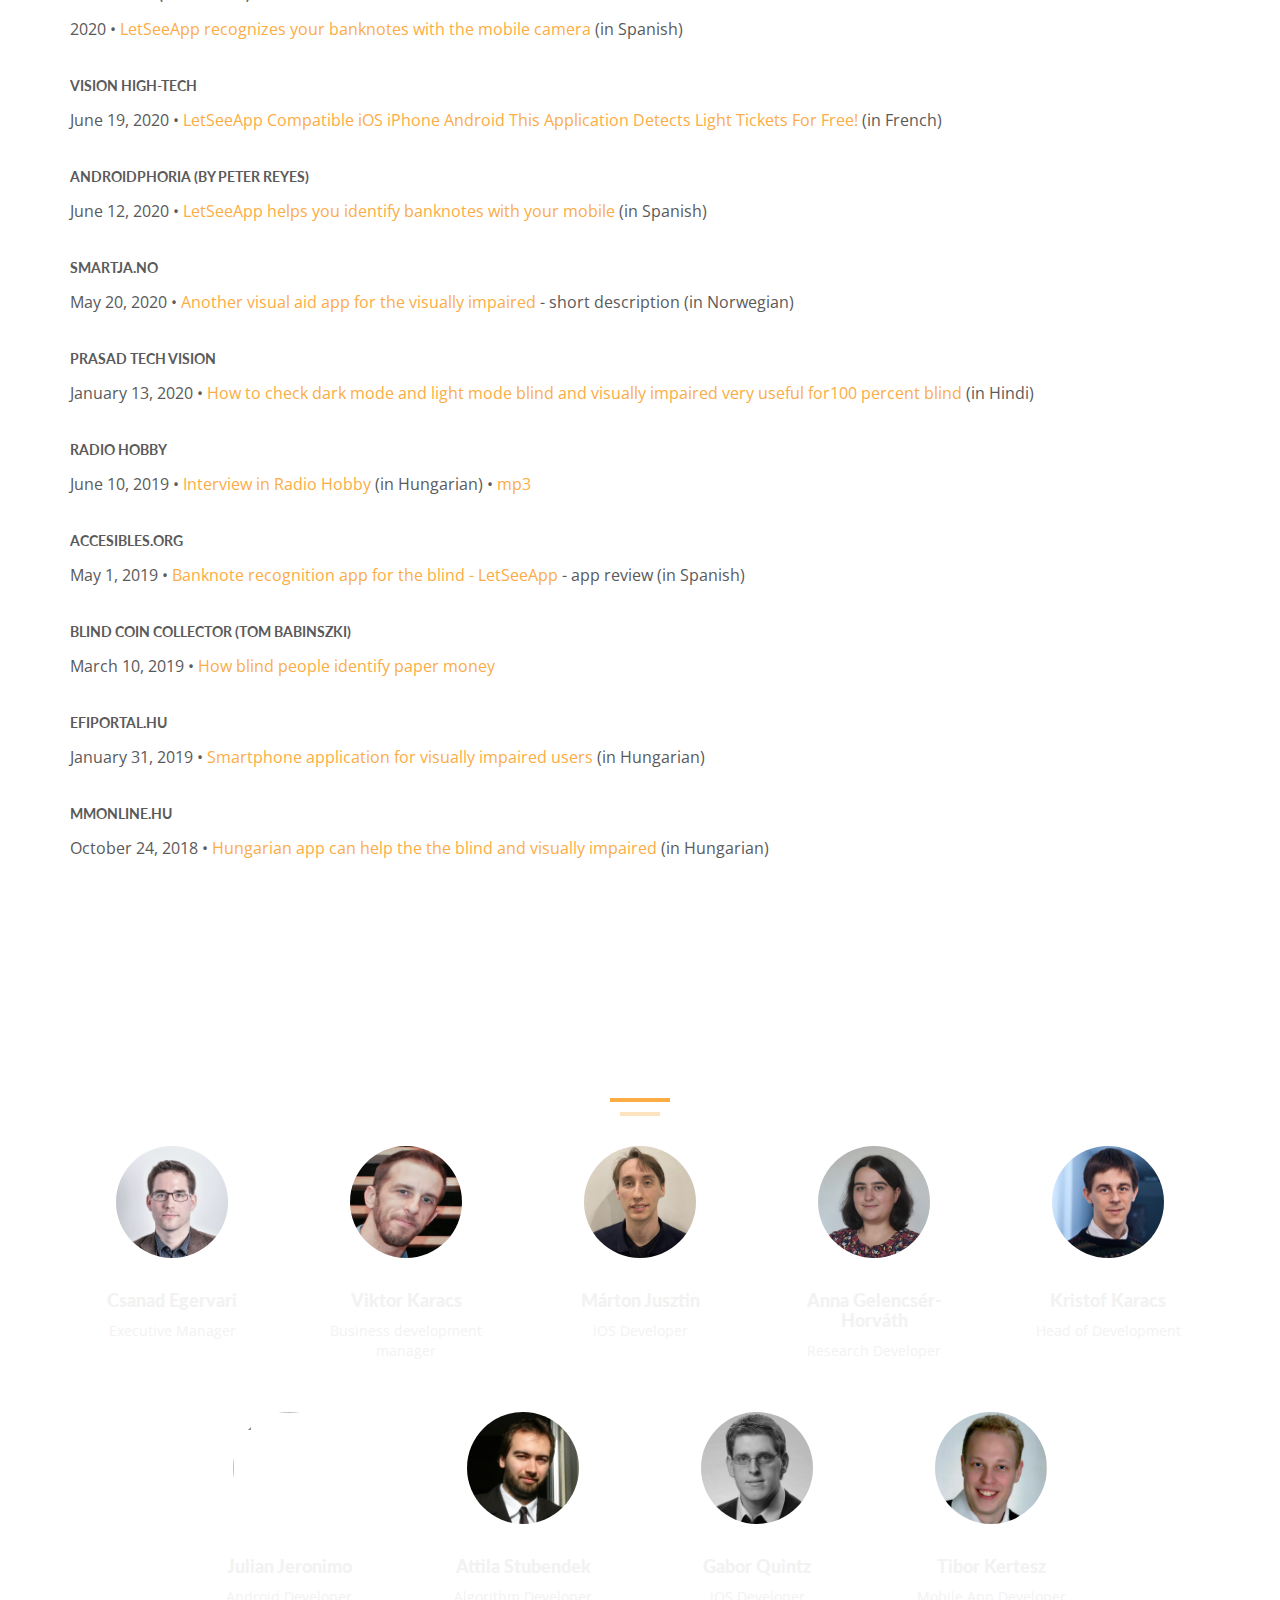
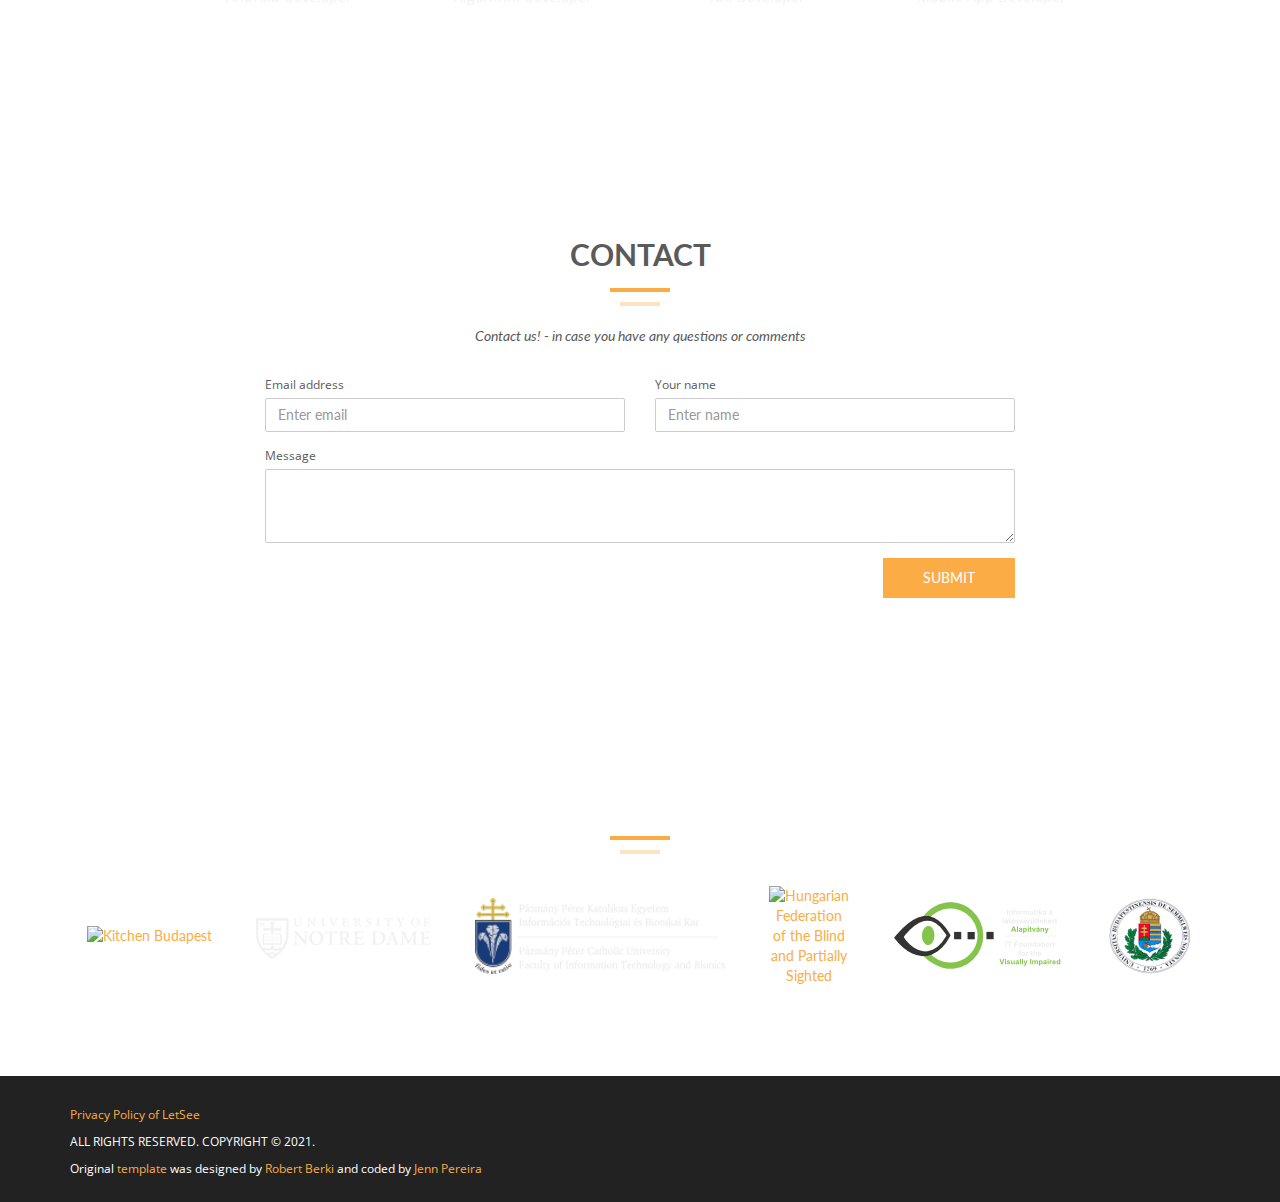
==== commit 3f5893b4: "LS-1814: Add Jusztin M. and Gelencsér H. A. to team members" ====
--- a/index.html
+++ b/index.html
@@ -376,7 +376,7 @@
 
 					<div class="row">
 
-						<div class="col-1-7">
+						<div class="col-1-5">
 							<div class="thumbnail">
 								<img aria-hidden="true" src="img/team/cse1.jpg" class="img-circle team-img">
 								<div class="caption">
@@ -388,7 +388,7 @@
 							</div>
 						</div>
 
-						<div class="col-1-7">
+						<div class="col-1-5">
 							<div class="thumbnail">
 								<img aria-hidden="true" src="img/team/vk1.jpg" class="img-circle team-img">
 								<div class="caption">
@@ -400,7 +400,50 @@
 							</div>
 						</div>
 
-						<div class="col-1-7">
+						<div class="col-1-5">
+							<div class="thumbnail">
+								<img aria-hidden="true" src="img/team/jmm1.jpg" class="img-circle team-img">
+								<div class="caption">
+									<h3 class="lan-en">Márton Jusztin</h3>
+									<h3 class="lan-hu">Jusztin Márton</h3>
+									<p class="lan-en">iOS Developer</p>
+									<p class="lan-hu">iOS fejlesztő</p>
+								</div>
+							</div>
+						</div>
+
+						<div class="col-1-5">
+							<div class="thumbnail">
+								<img aria-hidden="true" src="img/team/gha1.jpg" class="img-circle team-img">
+								<div class="caption">
+									<h3 class="lan-en">Anna Gelencsér-Horváth</h3>
+									<h3 class="lan-hu">Gelencsér-Horváth Anna</h3>
+									<p class="lan-en">Research Developer</p>
+									<p class="lan-hu">Kutató-fejlesztő</p>
+								</div>
+							</div>
+						</div>
+
+						<div class="col-1-5">
+							<div class="thumbnail">
+								<img aria-hidden="true" src="img/team/kk1.jpg" class="img-circle team-img">
+								<div class="caption">
+									<h3 class="lan-en">Kristof Karacs</h3>
+									<h3 class="lan-hu">Karacs Kristóf</h3>
+									<p class="lan-en">Head of Development</p>
+									<p class="lan-hu">Fejlesztési vezető</p>
+								</div>
+							</div>
+						</div>
+
+					</div>
+					<div class="row">
+						
+						<!-- Placeholder to move the 4 images to center -->
+						<div style="width:10%; min-height: 1px; float: left;">
+						</div>
+
+						<div class="col-1-4-squished">
 							<div class="thumbnail">
 								<img aria-hidden="true" src="img/team/jj1.jpg" class="img-circle team-img">
 								<div class="caption">
@@ -412,7 +455,7 @@
 							</div>
 						</div>
 
-						<div class="col-1-7">
+						<div class="col-1-4-squished">
 							<div class="thumbnail">
 								<img aria-hidden="true" src="img/team/as1.jpg" class="img-circle team-img">
 								<div class="caption">
@@ -424,7 +467,7 @@
 							</div>
 						</div>
 
-						<div class="col-1-7">
+						<div class="col-1-4-squished">
 							<div class="thumbnail">
 								<img aria-hidden="true" src="img/team/gq1.png" class="img-circle team-img">
 								<div class="caption">
@@ -436,7 +479,7 @@
 							</div>
 						</div>
 
-						<div class="col-1-7">
+						<div class="col-1-4-squished">
 							<div class="thumbnail">
 								<img aria-hidden="true" src="img/team/kt.jpeg" class="img-circle team-img">
 								<div class="caption">
@@ -444,18 +487,6 @@
 									<h3 class="lan-hu">Kertész Tibor</h3>
 									<p class="lan-en">Mobile App Developer</p>
 									<p class="lan-hu">Mobil App fejlesztő</p>
-								</div>
-							</div>
-						</div>
-
-						<div class="col-1-7">
-							<div class="thumbnail">
-								<img aria-hidden="true" src="img/team/kk1.jpg" class="img-circle team-img">
-								<div class="caption">
-									<h3 class="lan-en">Kristof Karacs</h3>
-									<h3 class="lan-hu">Karacs Kristóf</h3>
-									<p class="lan-en">Head of Development</p>
-									<p class="lan-hu">Fejlesztési vezető</p>
 								</div>
 							</div>
 						</div>
--- a/css/style.css
+++ b/css/style.css
@@ -710,6 +710,16 @@
 		float: left;
 	}
 
+	.col-1-4-squished {
+		width: 20%;
+		display: inline-block;
+		position: relative;
+		min-height: 1px;
+		padding-right: 15px;
+		padding-left: 15px;
+		float: left;
+	}
+
 	.col-1-5{
 		width: 20%;
 		display: inline-block;
@@ -754,7 +764,7 @@
 }
 
 @media screen and (max-width: 992px) {
-	.col-1-4, .col-1-5, .col-1-6, .col-1-7{
+	.col-1-4, .col-1-5, .col-1-6, .col-1-7, .col-1-4-squished{
 		width: 100%;
 		display: inline-block;
 		position: relative;
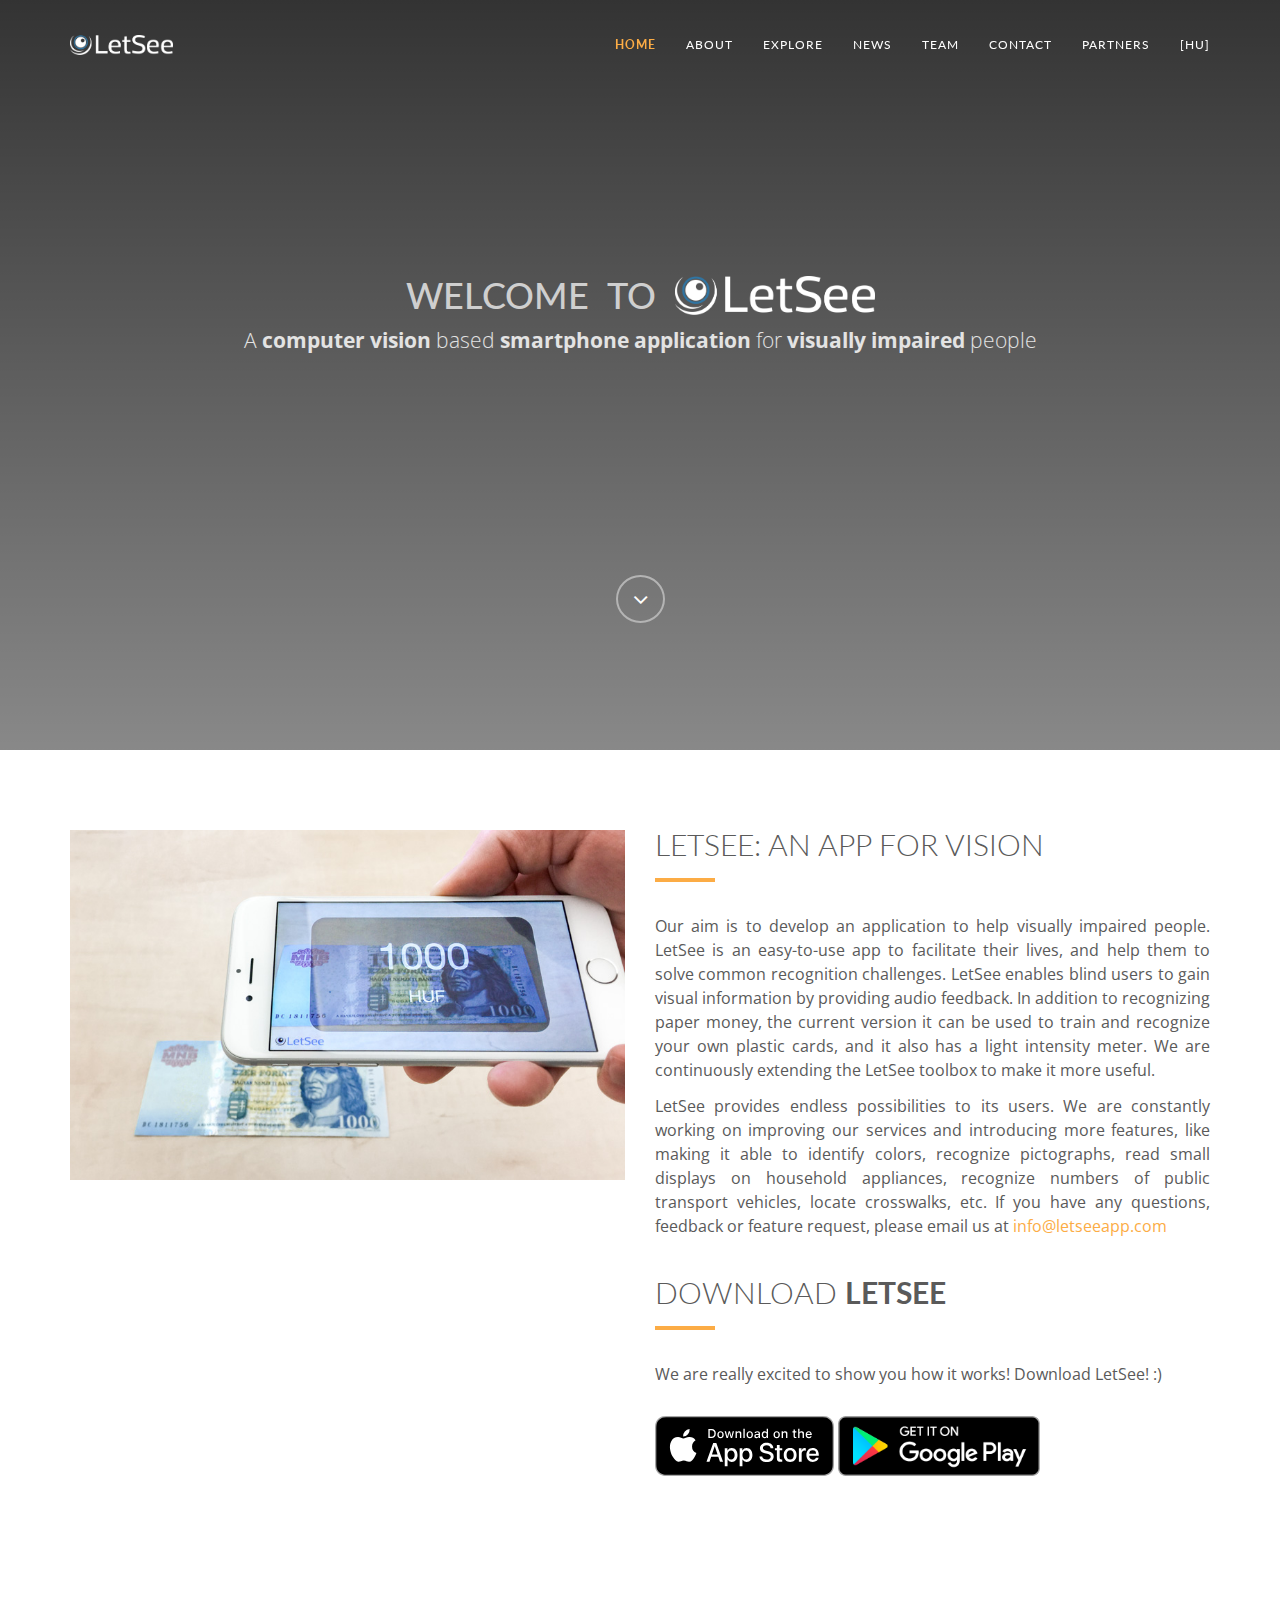
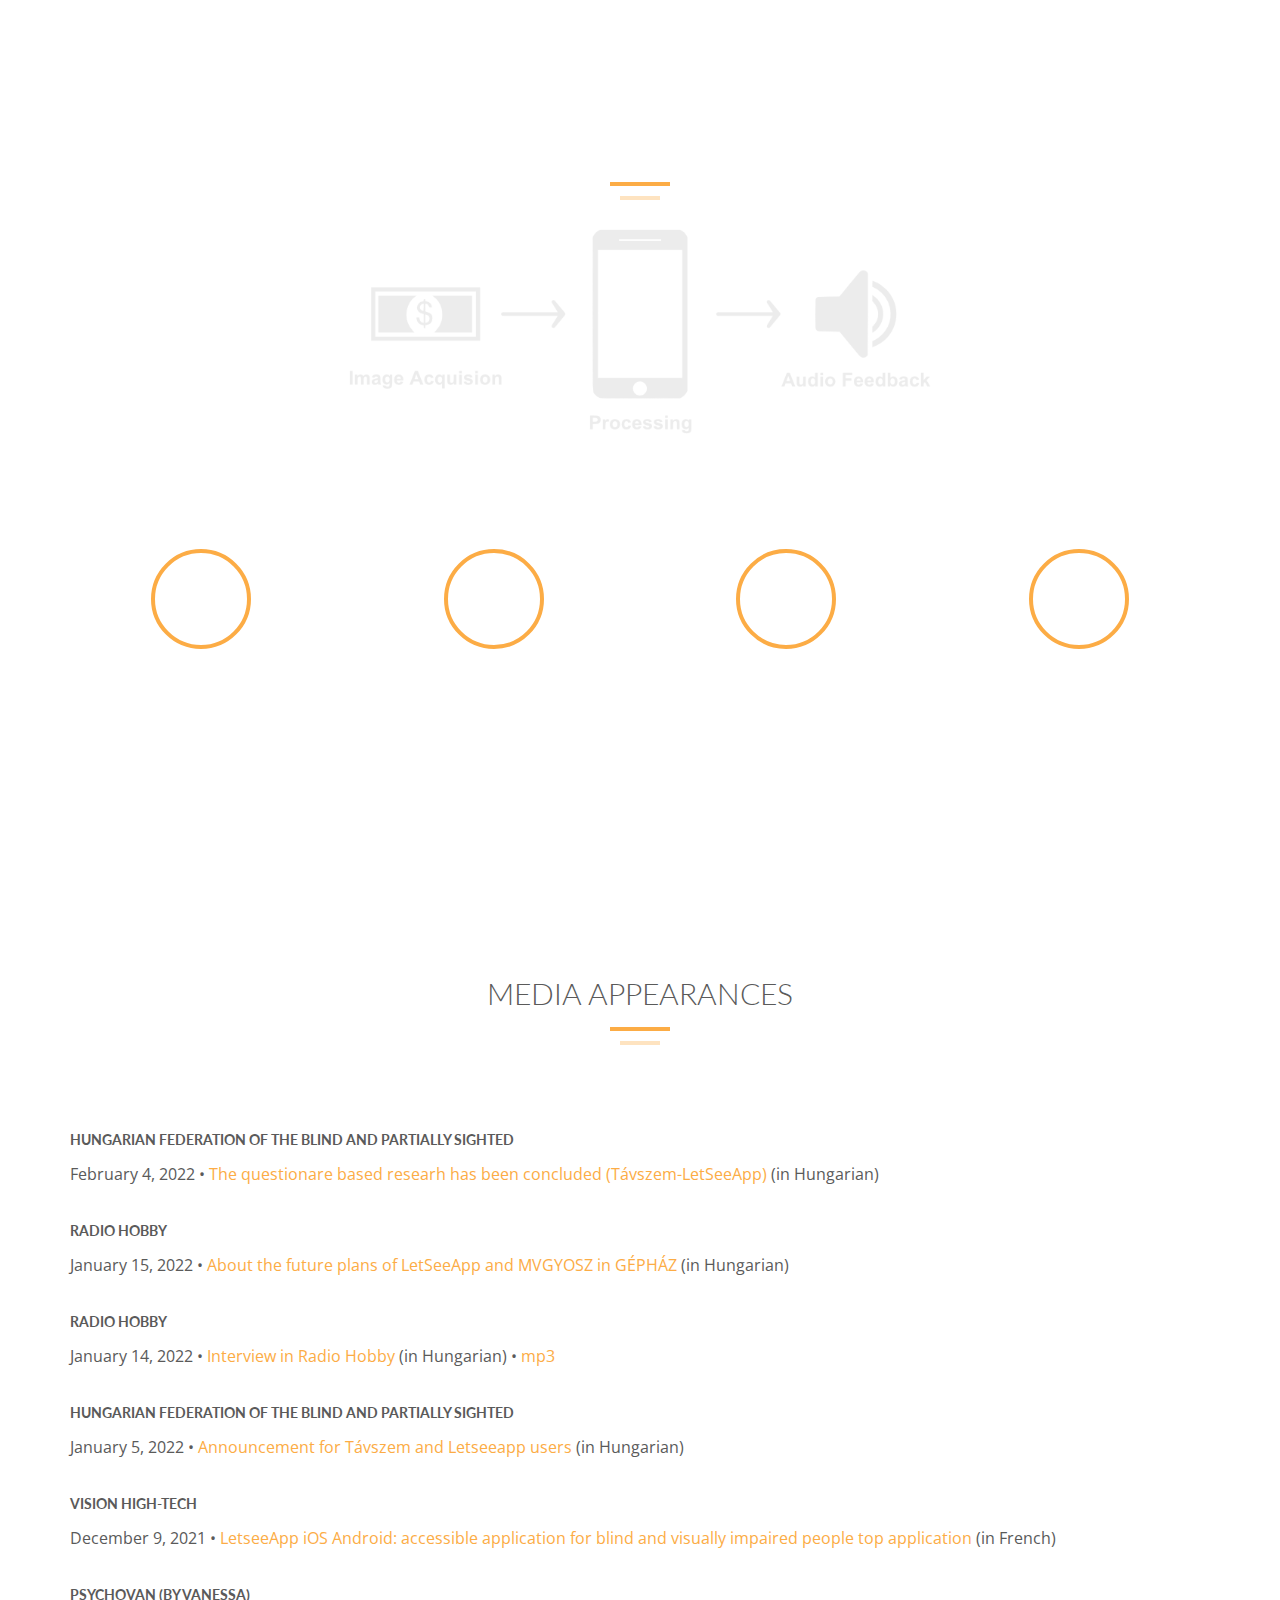
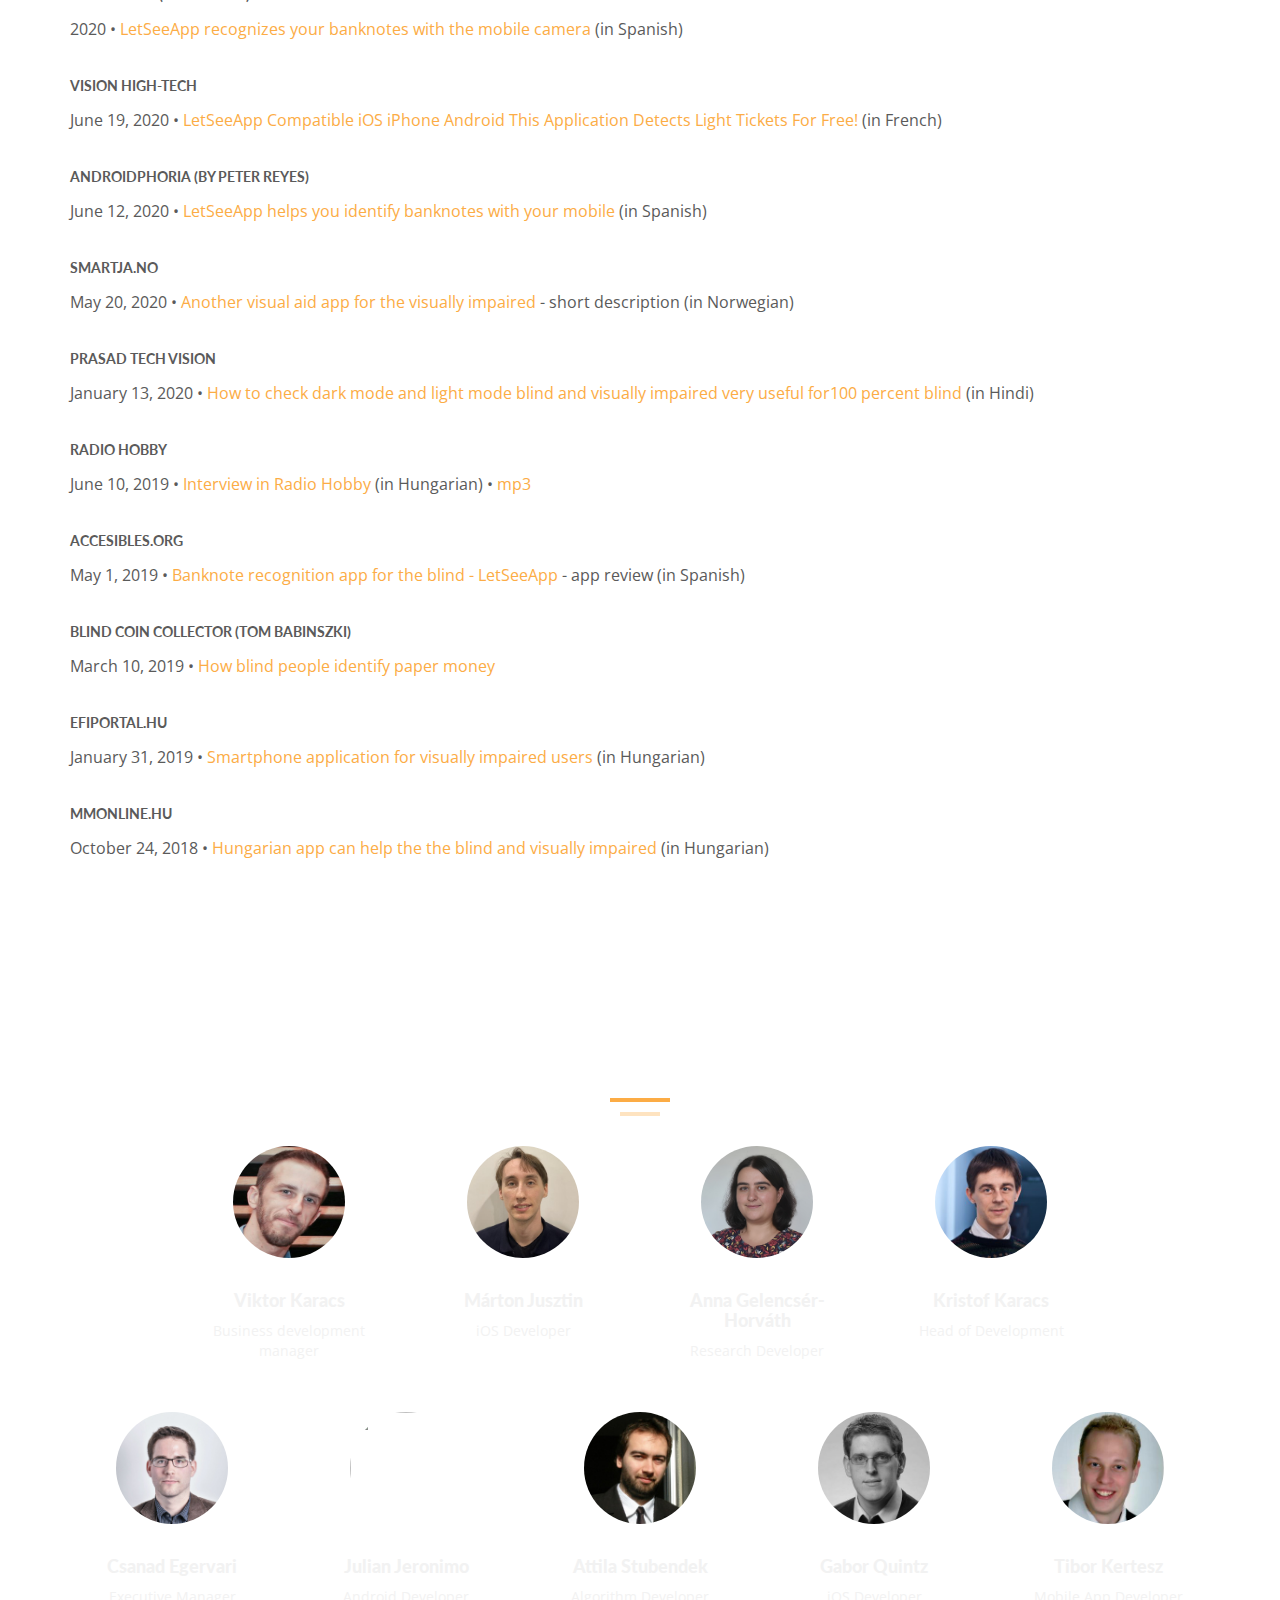
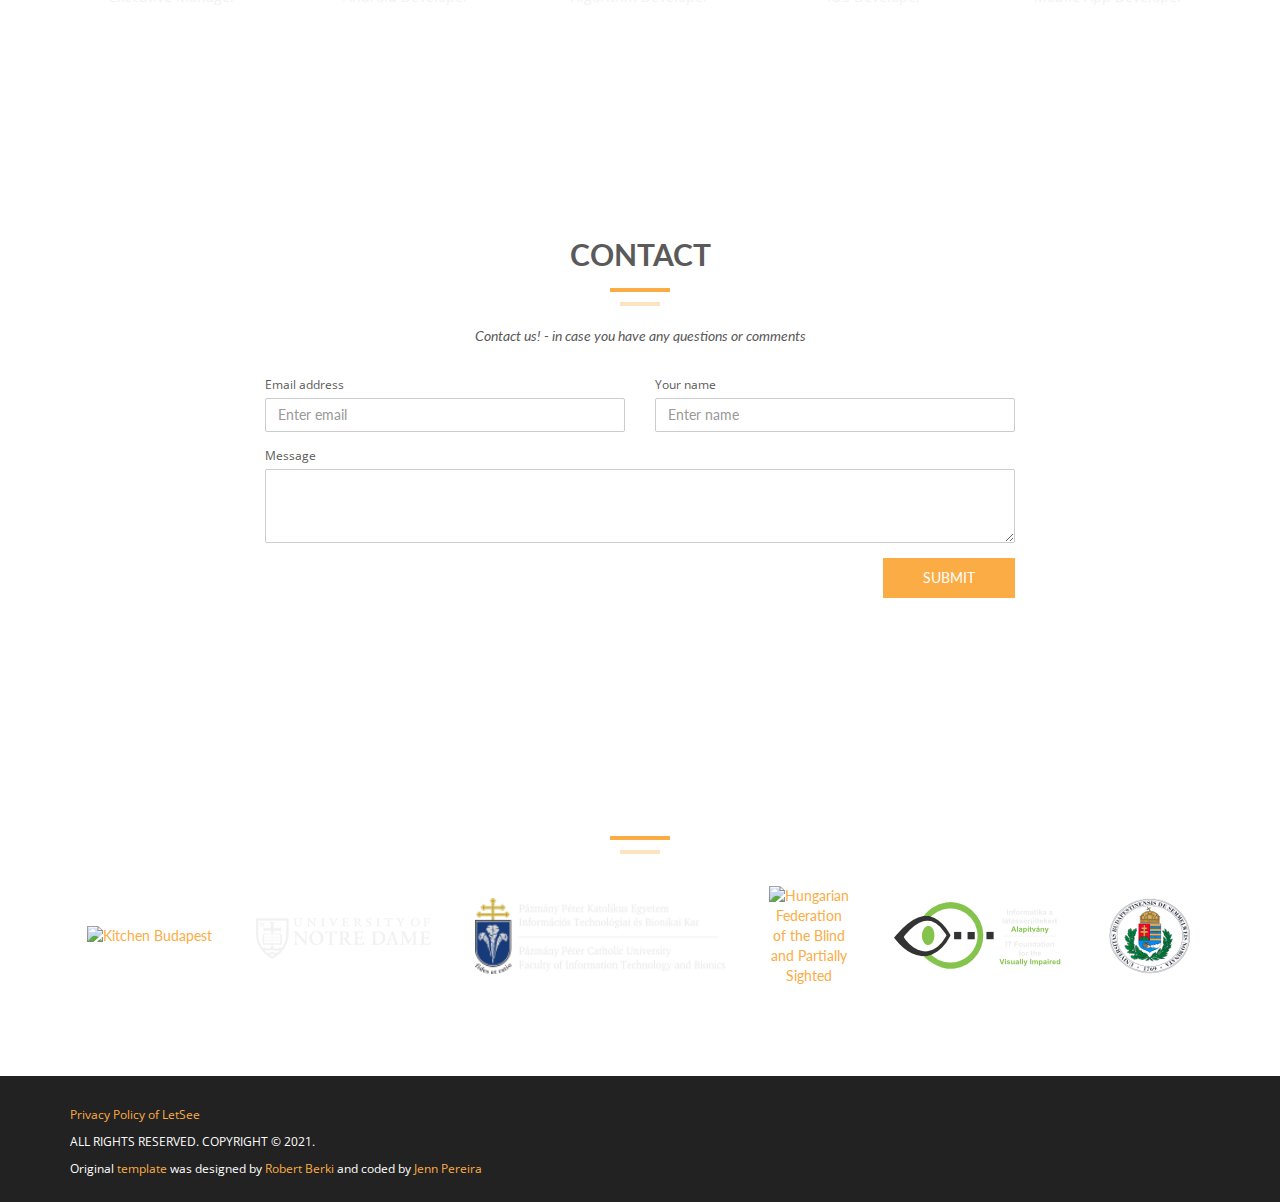
==== commit 4be8feda: "LS-1814: Move Csanád to second line" ====
--- a/index.html
+++ b/index.html
@@ -375,6 +375,60 @@
 					</div>
 
 					<div class="row">
+						<!-- Placeholder to move the 4 images to center -->
+						<div style="width:10%; min-height: 1px; float: left;">
+						</div>
+
+						<div class="col-1-4-squished">
+							<div class="thumbnail">
+								<img aria-hidden="true" src="img/team/vk1.jpg" class="img-circle team-img">
+								<div class="caption">
+									<h3 class="lan-en">Viktor Karacs</h3>
+									<h3 class="lan-hu">Karacs Viktor</h3>
+									<p class="lan-en">Business development manager</p>
+									<p class="lan-hu">Üzletfejlesztési menedzser</p>
+								</div>
+							</div>
+						</div>
+
+						<div class="col-1-4-squished">
+							<div class="thumbnail">
+								<img aria-hidden="true" src="img/team/jmm1.jpg" class="img-circle team-img">
+								<div class="caption">
+									<h3 class="lan-en">Márton Jusztin</h3>
+									<h3 class="lan-hu">Jusztin Márton</h3>
+									<p class="lan-en">iOS Developer</p>
+									<p class="lan-hu">iOS fejlesztő</p>
+								</div>
+							</div>
+						</div>
+
+						<div class="col-1-4-squished">
+							<div class="thumbnail">
+								<img aria-hidden="true" src="img/team/gha1.jpg" class="img-circle team-img">
+								<div class="caption">
+									<h3 class="lan-en">Anna Gelencsér-Horváth</h3>
+									<h3 class="lan-hu">Gelencsér-Horváth Anna</h3>
+									<p class="lan-en">Research Developer</p>
+									<p class="lan-hu">Kutató-fejlesztő</p>
+								</div>
+							</div>
+						</div>
+
+						<div class="col-1-4-squished">
+							<div class="thumbnail">
+								<img aria-hidden="true" src="img/team/kk1.jpg" class="img-circle team-img">
+								<div class="caption">
+									<h3 class="lan-en">Kristof Karacs</h3>
+									<h3 class="lan-hu">Karacs Kristóf</h3>
+									<p class="lan-en">Head of Development</p>
+									<p class="lan-hu">Fejlesztési vezető</p>
+								</div>
+							</div>
+						</div>
+
+					</div>
+					<div class="row">
 
 						<div class="col-1-5">
 							<div class="thumbnail">
@@ -390,61 +444,6 @@
 
 						<div class="col-1-5">
 							<div class="thumbnail">
-								<img aria-hidden="true" src="img/team/vk1.jpg" class="img-circle team-img">
-								<div class="caption">
-									<h3 class="lan-en">Viktor Karacs</h3>
-									<h3 class="lan-hu">Karacs Viktor</h3>
-									<p class="lan-en">Business development manager</p>
-									<p class="lan-hu">Üzletfejlesztési menedzser</p>
-								</div>
-							</div>
-						</div>
-
-						<div class="col-1-5">
-							<div class="thumbnail">
-								<img aria-hidden="true" src="img/team/jmm1.jpg" class="img-circle team-img">
-								<div class="caption">
-									<h3 class="lan-en">Márton Jusztin</h3>
-									<h3 class="lan-hu">Jusztin Márton</h3>
-									<p class="lan-en">iOS Developer</p>
-									<p class="lan-hu">iOS fejlesztő</p>
-								</div>
-							</div>
-						</div>
-
-						<div class="col-1-5">
-							<div class="thumbnail">
-								<img aria-hidden="true" src="img/team/gha1.jpg" class="img-circle team-img">
-								<div class="caption">
-									<h3 class="lan-en">Anna Gelencsér-Horváth</h3>
-									<h3 class="lan-hu">Gelencsér-Horváth Anna</h3>
-									<p class="lan-en">Research Developer</p>
-									<p class="lan-hu">Kutató-fejlesztő</p>
-								</div>
-							</div>
-						</div>
-
-						<div class="col-1-5">
-							<div class="thumbnail">
-								<img aria-hidden="true" src="img/team/kk1.jpg" class="img-circle team-img">
-								<div class="caption">
-									<h3 class="lan-en">Kristof Karacs</h3>
-									<h3 class="lan-hu">Karacs Kristóf</h3>
-									<p class="lan-en">Head of Development</p>
-									<p class="lan-hu">Fejlesztési vezető</p>
-								</div>
-							</div>
-						</div>
-
-					</div>
-					<div class="row">
-						
-						<!-- Placeholder to move the 4 images to center -->
-						<div style="width:10%; min-height: 1px; float: left;">
-						</div>
-
-						<div class="col-1-4-squished">
-							<div class="thumbnail">
 								<img aria-hidden="true" src="img/team/jj1.jpg" class="img-circle team-img">
 								<div class="caption">
 									<h3 class="lan-en">Julian Jeronimo</h3>
@@ -455,7 +454,7 @@
 							</div>
 						</div>
 
-						<div class="col-1-4-squished">
+						<div class="col-1-5">
 							<div class="thumbnail">
 								<img aria-hidden="true" src="img/team/as1.jpg" class="img-circle team-img">
 								<div class="caption">
@@ -467,7 +466,7 @@
 							</div>
 						</div>
 
-						<div class="col-1-4-squished">
+						<div class="col-1-5">
 							<div class="thumbnail">
 								<img aria-hidden="true" src="img/team/gq1.png" class="img-circle team-img">
 								<div class="caption">
@@ -479,7 +478,7 @@
 							</div>
 						</div>
 
-						<div class="col-1-4-squished">
+						<div class="col-1-5">
 							<div class="thumbnail">
 								<img aria-hidden="true" src="img/team/kt.jpeg" class="img-circle team-img">
 								<div class="caption">
